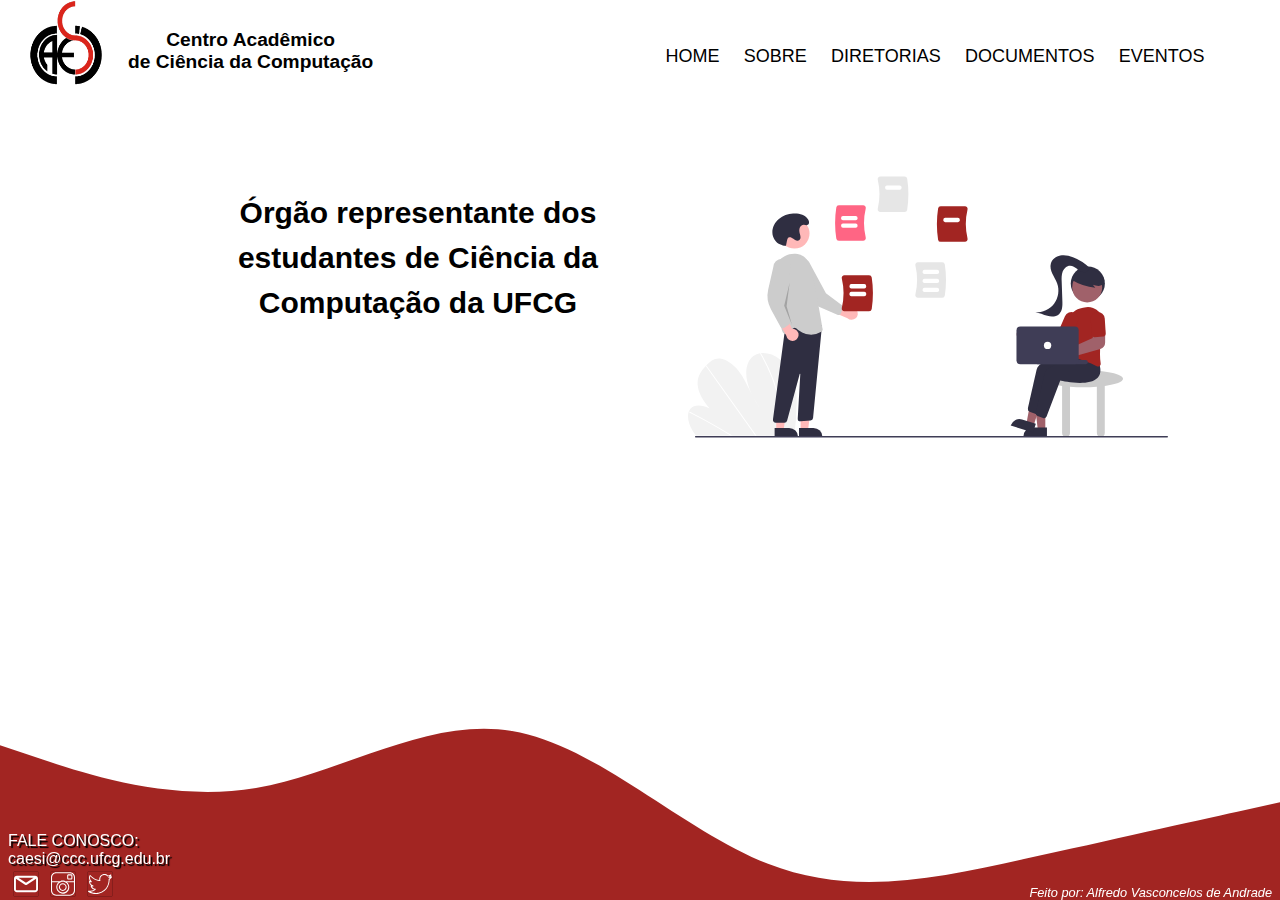
==== index.html @ f3b152d0 "madança na nav bar" ====
<!DOCTYPE html>
<html lang="pt-br">
<head>
    <meta charset="UTF-8">
    <meta name="viewport" content="width=device-width, initial-scale=1.0">
    <title>CAESI</title>
    <link rel="stylesheet" href="/css/navbar-footer.css">
    <link rel="stylesheet" href="/css/index.css">
    <link rel="shortcut icon" href="images/caesi-logo.ico">
</head>

<nav>
    <input type="checkbox" id="menul">
    <label for="menul">
        <?xml version="1.0" encoding="iso-8859-1"?><!-- Generator: Adobe Illustrator 19.0.0, SVG Export Plug-In . SVG Version: 6.00 Build 0)  --><svg version="1.1" id="Layer_1" xmlns="http://www.w3.org/2000/svg" xmlns:xlink="http://www.w3.org/1999/xlink" x="0px" y="0px" viewBox="0 0 297 297" style="enable-background:new 0 0 297 297;" xml:space="preserve"><g><g><g><path d="M280.214,39.211H16.786C7.531,39.211,0,46.742,0,55.997v24.335c0,9.256,7.531,16.787,16.786,16.787h263.428 c9.255,0,16.786-7.531,16.786-16.787V55.997C297,46.742,289.469,39.211,280.214,39.211z" fill="#A22522"/><path d="M280.214,119.546H16.786C7.531,119.546,0,127.077,0,136.332v24.336c0,9.255,7.531,16.786,16.786,16.786h263.428 c9.255,0,16.786-7.531,16.786-16.786v-24.336C297,127.077,289.469,119.546,280.214,119.546z" fill="#A22522"/><path d="M280.214,199.881H16.786C7.531,199.881,0,207.411,0,216.668v24.335c0,9.255,7.531,16.786,16.786,16.786h263.428 c9.255,0,16.786-7.531,16.786-16.786v-24.335C297,207.411,289.469,199.881,280.214,199.881z" fill="#A22522"/></g></g></g></svg>
    </label>
    
    <class class="pages">
        
        <ul>
            <li><a href="index.html">HOME</a></li>
            <li><a href="/html/about1.html">SOBRE</a></li>
            <li><a href="/html/board.html">DIRETORIAS</a></li>
            <li><a href="/html/documents.html">DOCUMENTOS</a></li>
            <li><a href="/html/events.html">EVENTOS</a></li>
        </ul>
    </class>
</nav>

<div class="Caesi">
    <img src="/images/logo-vazado.png" alt="">

    <p>Centro Acadêmico<br>de Ciência da Computação</p>
</div>

<body>
    <div class="texto-home">
        <p>Órgão representante dos estudantes de Ciência da Computação da UFCG</p>
    </div>
    
    <figure class="imagem-home">
        <svg id="a2525de1-ea14-4c9e-818b-1d269b9a5d3c" data-name="Layer 1" xmlns="http://www.w3.org/2000/svg" width="500" height="250" viewBox="0 0 787.06663 428.12769"><path d="M384.646,608.21367a400.444,400.444,0,0,1-3.77512,51.45474c-.08268.59886-.17275,1.19769-.25578,1.7965l-161.217-.9008c-.47335-.59474-.93926-1.19662-1.39067-1.8057-1.50514-2.01572-2.91582-4.08873-4.21082-6.23325-6.22436-10.3314-9.07393-22.42741-6.21838-30.773l.05114-.12968a14.64433,14.64433,0,0,1,2.85818-4.96628c6.5106-7.32867,19.67437-6.107,31.62022-.19158-10.71463-11.72839-19.24628-26.52779-19.89453-39.738-.63561-12.88512,6.10195-22.08987,13.40965-29.91231.23979-.25859.47953-.51.71927-.76137.11636-.12931.23974-.2514.35575-.38072,5.70157-5.96126,12.34862-11.83781,21.9698-11.12695,10.55192.781,22.25086,9.61942,30.45367,19.91855,8.20285,10.29191,13.65383,21.98365,19.179,33.39424,5.53227,11.4034,11.51773,23.09817,20.39527,32.84507-12.024-15.20882-21.71855-32.51307-25.2997-49.34272s-.42948-32.99345,10.28674-40.91958a25.06425,25.06425,0,0,1,10.97874-4.42987c.4623-.07683.93191-.13921,1.4089-.19432,9.92021-1.12872,21.76466,2.30225,31.84216,10.5034,11.09815,9.03006,18.79258,22.41676,22.621,35.1248C384.36161,584.153,384.76957,596.387,384.646,608.21367Z" transform="translate(-206.46668 -235.93615)" fill="#f2f2f2"/><path d="M279.16848,660.89808l-3.08277-.01723q-1.46826-.918-2.95039-1.81441c-.61167-.38609-1.23046-.7578-1.84957-1.13675q-15.33839-9.36783-30.8686-17.97134-15.51607-8.61064-31.18819-16.42786a1.292,1.292,0,0,1-.74272-1.47718.37233.37233,0,0,1,.05137-.108c.14573-.27357.47144-.38731.9468-.15359,1.28153.64258,2.57046,1.2852,3.8519,1.94224q15.71491,7.951,31.29494,16.69565,15.56928,8.7409,30.96116,18.25343c.21574.13117.4318.26958.64754.40075C277.21848,659.68858,278.19,660.29333,279.16848,660.89808Z" transform="translate(-206.46668 -235.93615)" fill="#fff"/><path d="M318.917,661.12017l-1.90628-.01065c-.43-.60168-.85249-1.20337-1.28244-1.80509q-15.15248-21.24829-30.2986-42.4966-24.80354-34.78677-49.59224-69.57343a1.22792,1.22792,0,0,1-.21449-.42c-.14133-.51347.23584-.81462.71927-.76137a1.44816,1.44816,0,0,1,1.00723.64105q13.90617,19.50841,27.80537,39.00232,24.6744,34.61277,49.34179,69.21823c1.046,1.46443,2.092,2.936,3.138,4.40046C318.06451,659.91681,318.49446,660.51853,318.917,661.12017Z" transform="translate(-206.46668 -235.93615)" fill="#fff"/><path d="M361.38558,650.05c-.09728,3.21264-.30991,6.37409-.58761,9.50626q-.08064.89854-.16164,1.797l-2.00007-.01117c.06117-.59894.12234-1.19793.1761-1.797.42263-4.525.7225-9.10116.76322-13.80157a192.53934,192.53934,0,0,0-3.79046-38.81036,241.64483,241.64483,0,0,0-11.73951-40.32059,276.90175,276.90175,0,0,0-19.20756-39.893,1.0655,1.0655,0,0,1-.17656-.7086c.08251-.57.84148-.739,1.4089-.19432a1.65516,1.65516,0,0,1,.28672.36263q1.38395,2.37972,2.71738,4.7736a276.709,276.709,0,0,1,18.38389,40.03277,240.50138,240.50138,0,0,1,10.94448,40.38115A189.95289,189.95289,0,0,1,361.38558,650.05Z" transform="translate(-206.46668 -235.93615)" fill="#fff"/><path d="M919.86492,567.54652c0-7.732-29.10157-14-65-14s-65,6.268-65,14c0,4.95544,11.96435,9.30621,30,11.79431v76.70569a6.5,6.5,0,0,0,13,0v-75.324c6.87207.53241,14.27685.824,22,.824s15.12793-.29163,22-.824v75.324a6.5,6.5,0,0,0,13,0V579.34083C907.90056,576.85273,919.86492,572.502,919.86492,567.54652Z" transform="translate(-206.46668 -235.93615)" fill="#ccc"/><circle cx="655.58561" cy="175.46783" r="28" fill="#2f2e41"/><polygon points="585.905 415.034 573.645 415.034 567.813 367.746 585.907 367.746 585.905 415.034" fill="#a0616a"/><path d="M564.88821,411.53062h23.64387a0,0,0,0,1,0,0v14.88687a0,0,0,0,1,0,0H550.00135a0,0,0,0,1,0,0v0A14.88686,14.88686,0,0,1,564.88821,411.53062Z" fill="#2f2e41"/><polygon points="566.768 408.192 555.07 404.521 563.662 357.656 580.926 363.073 566.768 408.192" fill="#a0616a"/><path d="M751.8009,635.4624h23.64387a0,0,0,0,1,0,0v14.88687a0,0,0,0,1,0,0H736.914a0,0,0,0,1,0,0v0A14.88686,14.88686,0,0,1,751.8009,635.4624Z" transform="translate(20.72246 -432.85442) rotate(17.42262)" fill="#2f2e41"/><path d="M777.2227,625.26043a4.46207,4.46207,0,0,1-1.572-.28614l-9.01929-3.38183a4.51574,4.51574,0,0,1-2.814-5.1836c2.27075-10.21,10.00976-44.9707,14.24731-63.61523,5.02588-22.11523,78.34278-26.22461,81.46119-26.38867l.25634-.01367,8.24756,10.36425c2.98023,9.57911,2.03565,17.05079-2.80762,22.208-14.13232,15.04688-56.32739,5.71-61.35888,4.52832L781.43608,622.363A4.513,4.513,0,0,1,777.2227,625.26043Z" transform="translate(-206.46668 -235.93615)" fill="#2f2e41"/><path d="M790.2227,632.26043a4.46207,4.46207,0,0,1-1.572-.28614l-9.01929-3.38183a4.51574,4.51574,0,0,1-2.814-5.1836c2.27075-10.21,10.00976-44.9707,14.24731-63.61523,5.02588-22.11523,78.34278-26.22461,81.46119-26.38867l.25634-.01367,8.24756,10.36425c2.98023,9.57911,2.03565,17.05079-2.80762,22.208-14.13232,15.0459-56.32714,5.71-61.35888,4.52832L794.43608,629.363A4.513,4.513,0,0,1,790.2227,632.26043Z" transform="translate(-206.46668 -235.93615)" fill="#2f2e41"/><path d="M764.128,488.24044a10.52657,10.52657,0,0,1,.88488,1.40152l49.32026,5.19623,7.09959-9.734,16.09071,8.79449L823.57892,517.52l-60.48739-15.42252a10.49579,10.49579,0,1,1,1.03642-13.857Z" transform="translate(-206.46668 -235.93615)" fill="#a0616a"/><path d="M878.741,547.72234a4.50062,4.50062,0,0,1-2.04956-.501c-9.8623-5.01464-29.0664-13.69921-46.87451-15.5166a4.39222,4.39222,0,0,1-3.09546-1.75,4.5186,4.5186,0,0,1-.83374-3.51074c1.60694-8.89551,5.29321-31.54687,4.81836-49.70117a24.59626,24.59626,0,0,1,18.582-24.46777h0A79.86638,79.86638,0,0,1,859.201,450.321a24.79543,24.79543,0,0,1,27.55933,28.76172c-3.17578,18.81348-6.3772,45.08985-3.59473,63.43262a4.50689,4.50689,0,0,1-1.8186,4.34863A4.42877,4.42877,0,0,1,878.741,547.72234Z" transform="translate(-206.46668 -235.93615)" fill="#a22522"/><path d="M831.61894,499.87078a4.49612,4.49612,0,0,1-1.78662-.37305l-12.8479-5.56152a4.5057,4.5057,0,0,1-2.342-5.917l9.93164-22.94239a11.49973,11.49973,0,1,1,21.10718,9.13575L835.7498,497.155a4.51063,4.51063,0,0,1-4.13086,2.71582Z" transform="translate(-206.46668 -235.93615)" fill="#a22522"/><circle cx="654.56199" cy="182.01901" r="24.56103" fill="#a0616a"/><path d="M836.02556,405.88808a88.59047,88.59047,0,0,0,38.32618,12.62844l-4.03991-4.84062a29.68836,29.68836,0,0,0,9.17074,1.82106c3.1302-.04875,6.40986-1.254,8.18641-3.83171a9.342,9.342,0,0,0,.62532-8.62974,17.69416,17.69416,0,0,0-5.56637-6.96015,33.1395,33.1395,0,0,0-30.84447-5.51247,19.80612,19.80612,0,0,0-9.21237,5.90942c-2.32839,2.87239-6.811,5.43157-5.6188,8.93167Z" transform="translate(-206.46668 -235.93615)" fill="#2f2e41"/><path d="M865.15845,386.06722a75.48483,75.48483,0,0,0-27.463-17.7592c-6.63872-2.45942-13.86459-3.97895-20.80509-2.58226s-13.50411,6.19808-15.44041,13.00778c-1.58332,5.56836.05158,11.5638,2.50871,16.80555s5.73758,10.10248,7.72463,15.53986a35.46793,35.46793,0,0,1-35.689,47.56226c6.81938.91438,13.10516,4.11905,19.77076,5.82483s14.53281,1.59011,19.48624-3.18518c5.24092-5.05244,5.34585-13.26719,5.09246-20.54249q-.565-16.22248-1.13-32.445c-.1921-5.51543-.35615-11.20764,1.63288-16.35551s6.71617-9.65569,12.23475-9.60885c4.18253.0355,7.88443,2.56925,11.23866,5.068s6.90445,5.16474,11.07059,5.53641,8.92293-2.71145,8.61118-6.8825" transform="translate(-206.46668 -235.93615)" fill="#2f2e41"/><path d="M819.73566,541.4132a11.00442,11.00442,0,1,1,4.24194-21.16357h.00024a10.56725,10.56725,0,0,1,1.31153.66455l44.74072-20.08691,1.25683-12.13428,19.28589-.51611-.12768,20.20166a10.88006,10.88006,0,0,1-7.86109,10.34277l-52.322,14.89307a10.25939,10.25939,0,0,1-.35913,1.019,11.04529,11.04529,0,0,1-10.16723,6.77978Z" transform="translate(-206.46668 -235.93615)" fill="#a0616a"/><path d="M888.93937,498.07985a4.49622,4.49622,0,0,1-1.76188.47641l-13.97358.85916a4.5057,4.5057,0,0,1-4.76751-4.21507l-1.53376-24.95271a11.49972,11.49972,0,1,1,22.956-1.41237l1.534,24.95261a4.51061,4.51061,0,0,1-2.45329,4.292Z" transform="translate(-206.46668 -235.93615)" fill="#a22522"/><path d="M779.56963,536.93615h79a3.5,3.5,0,0,1,3.5,3.5v0a3.5,3.5,0,0,1-3.5,3.5h-79a3.5,3.5,0,0,1-3.5-3.5v0A3.5,3.5,0,0,1,779.56963,536.93615Z" transform="translate(1431.6726 844.93615) rotate(180)" fill="#3f3d56"/><path d="M745.06964,537.43615v-49a6.50737,6.50737,0,0,1,6.5-6.5h89a6.50737,6.50737,0,0,1,6.5,6.5v49a6.50736,6.50736,0,0,1-6.5,6.5h-89A6.50736,6.50736,0,0,1,745.06964,537.43615Z" transform="translate(-206.46668 -235.93615)" fill="#3f3d56"/><circle cx="589.60296" cy="277" r="6" fill="#fff"/><path d="M483.24743,455.27334a10.05575,10.05575,0,0,0-15.32037-1.74408l-31.75443-16.3901,1.974,18.46448,29.8519,12.73351a10.11027,10.11027,0,0,0,15.24888-13.06381Z" transform="translate(-206.46668 -235.93615)" fill="#ffb8b8"/><path d="M455.02714,462.70552a4.505,4.505,0,0,1-3.66895.03914L421.196,449.66058A46.37347,46.37347,0,0,1,397.734,426.963l-15.85695-33.47116a14.49652,14.49652,0,1,1,22.90078-17.78059l27.8727,51.71356,25.73681,19.44154a4.5147,4.5147,0,0,1,1.58663,4.92131l-2.5261,8.15923a4.50568,4.50568,0,0,1-1.52373,2.21147A4.45458,4.45458,0,0,1,455.02714,462.70552Z" transform="translate(-206.46668 -235.93615)" fill="#ccc"/><circle cx="174.71248" cy="93.63093" r="24.56103" fill="#ffb8b8"/><polygon points="184.661 415.827 196.92 415.827 202.753 368.539 184.658 368.539 184.661 415.827" fill="#ffb8b8"/><path d="M388.50041,648.25979h38.53073a0,0,0,0,1,0,0v14.88687a0,0,0,0,1,0,0H403.38727a14.88686,14.88686,0,0,1-14.88686-14.88686v0A0,0,0,0,1,388.50041,648.25979Z" transform="translate(609.0948 1075.45169) rotate(179.99738)" fill="#2f2e41"/><polygon points="144.661 415.827 156.92 415.827 162.753 368.539 144.658 368.539 144.661 415.827" fill="#ffb8b8"/><path d="M348.50041,648.25979h38.53073a0,0,0,0,1,0,0v14.88687a0,0,0,0,1,0,0H363.38727a14.88686,14.88686,0,0,1-14.88686-14.88686v0A0,0,0,0,1,348.50041,648.25979Z" transform="translate(529.0948 1075.45352) rotate(179.99738)" fill="#2f2e41"/><path d="M346.84652,638.2278a4.49854,4.49854,0,0,1-1.075-3.55859l21.4646-160.98535,53.32861,9.05664,5.69141-3.415L411.53866,632.0696a4.51232,4.51232,0,0,1-4.09619,3.96387l-16.14771,1.3457a4.49918,4.49918,0,0,1-4.86645-4.74219l4.18066-72.74219a.50006.50006,0,0,0-.98193-.16015l-20.68311,76.70019a4.50773,4.50773,0,0,1-4.34472,3.3291h-14.367A4.49845,4.49845,0,0,1,346.84652,638.2278Z" transform="translate(-206.46668 -235.93615)" fill="#2f2e41"/><path d="M383.77889,484.95241a3.53283,3.53283,0,0,0-4.51611-.18848l-10.66187,8.293a4.49611,4.49611,0,0,1-7.0874-2.30664c-5.22973-18.31543-17.07837-64.418-14.15942-96.86621,1.65454-18.39258,17.53711-32.37109,35.405-31.19824,12.21557.81445,20.252,7.86133,23.886,20.94434,8.92261,32.12207,18.72828,91.04394,20.60328,102.53027a4.48018,4.48018,0,0,1-2.13648,4.58887A32.939,32.939,0,0,1,408.42,495.44655C401.30087,495.44655,392.76473,492.968,383.77889,484.95241Z" transform="translate(-206.46668 -235.93615)" fill="#ccc"/><path d="M387.8018,496.379a10.05578,10.05578,0,0,0-10.9788-10.8269l-14.87184-32.49319-9.84154,15.74731L367.741,497.24808a10.11027,10.11027,0,0,0,20.06081-.86908Z" transform="translate(-206.46668 -235.93615)" fill="#ffb8b8"/><path d="M361.00961,484.81179a4.505,4.505,0,0,1-2.91114-2.2334l-15.65918-28.90918a46.3735,46.3735,0,0,1-4.45434-32.33887l8.17846-36.123a14.49652,14.49652,0,1,1,28.99268.14161l-9.98145,57.89257,8.25367,31.18067a4.51469,4.51469,0,0,1-1.78858,4.85156l-7.02295,4.86133a4.50565,4.50565,0,0,1-2.56372.7998A4.455,4.455,0,0,1,361.00961,484.81179Z" transform="translate(-206.46668 -235.93615)" fill="#ccc"/><polygon points="166.697 173.828 157.697 211.828 170.697 243.828 161.697 212.828 166.697 173.828" opacity="0.2"/><path d="M367.16341,349.76393a16.53847,16.53847,0,0,1-6.388-1.15575c-.89411-.34457-1.82226-.62779-2.71471-.97258-7.8817-3.04509-13.07367-11.43907-13.25962-19.8865s4.18867-16.64645,10.68463-22.0498,14.90986-8.17746,23.33495-8.819c9.07522-.691,19.29422,1.61043,24.36535,9.16826,1.34985,2.01177,2.29389,4.45258,1.494,6.8816a4.40341,4.40341,0,0,1-1.24079,1.90593c-2.2647,2.01487-4.52249.49989-6.83116.366-3.17324-.184-6.02338,2.38457-7.04776,5.39355s-.57345,6.32161.25367,9.39068a23.45956,23.45956,0,0,1,1.18249,5.71008,5.74054,5.74054,0,0,1-2.37856,5.05472c-1.98288,1.19858-4.58693.50489-6.571-.69176s-3.69841-2.86047-5.84154-3.74105-5.02244-.68525-6.26984,1.26729a6.93473,6.93473,0,0,0-.79266,2.28861c-1.11828,5.09485-.86126,4.7948-1.97954,9.88965Z" transform="translate(-206.46668 -235.93615)" fill="#2f2e41"/><path d="M580.11488,433.1146a4.31989,4.31989,0,0,1-.8074-3.70516,102.32847,102.32847,0,0,0-.0003-47.52515,4.321,4.321,0,0,1,.8077-3.70516,4.2478,4.2478,0,0,1,3.35525-1.62564h39.87222a4.30187,4.30187,0,0,1,4.2371,3.6057,167.48733,167.48733,0,0,1,0,50.97535,4.30187,4.30187,0,0,1-4.2371,3.6057H583.47013A4.2478,4.2478,0,0,1,580.11488,433.1146Z" transform="translate(-206.46668 -235.93615)" fill="#e6e6e6"/><path d="M518.43373,292.49666a4.31845,4.31845,0,0,1-.80709-3.70455,102.33247,102.33247,0,0,0,0-47.52515,4.31848,4.31848,0,0,1,.80709-3.70456,4.24662,4.24662,0,0,1,3.35526-1.62625h39.87252a4.30258,4.30258,0,0,1,4.2371,3.60571,167.48727,167.48727,0,0,1,0,50.97534,4.30258,4.30258,0,0,1-4.2371,3.60571H521.789A4.24659,4.24659,0,0,1,518.43373,292.49666Z" transform="translate(-206.46668 -235.93615)" fill="#e6e6e6"/><path d="M616.54546,339.53454a167.48663,167.48663,0,0,1,0-50.97534,4.30156,4.30156,0,0,1,4.23679-3.60571h39.87252a4.2466,4.2466,0,0,1,3.35526,1.62625,4.31916,4.31916,0,0,1,.8074,3.70456,102.32847,102.32847,0,0,0-.0003,47.52515,4.318,4.318,0,0,1-.8071,3.70455,4.24657,4.24657,0,0,1-3.35526,1.62625H620.78225A4.30156,4.30156,0,0,1,616.54546,339.53454Z" transform="translate(-206.46668 -235.93615)" fill="#a22522"/><path d="M449.62243,337.75466a167.50643,167.50643,0,0,1,0-50.97535,4.30257,4.30257,0,0,1,4.2371-3.6057h39.87252a4.24661,4.24661,0,0,1,3.35526,1.62624,4.31916,4.31916,0,0,1,.80739,3.70456,102.32847,102.32847,0,0,0-.0003,47.52515,4.31805,4.31805,0,0,1-.80709,3.70456,4.24661,4.24661,0,0,1-3.35526,1.62624H453.85953A4.30257,4.30257,0,0,1,449.62243,337.75466Z" transform="translate(-206.46668 -235.93615)" fill="#ff6584"/><path d="M459.48435,455.42648a4.39086,4.39086,0,0,1-.82066-3.766,104.00128,104.00128,0,0,0-.00031-48.30592,4.392,4.392,0,0,1,.821-3.766,4.31762,4.31762,0,0,1,3.41038-1.65235H503.422a4.37254,4.37254,0,0,1,4.3067,3.66495,170.23814,170.23814,0,0,1,0,51.81279,4.37254,4.37254,0,0,1-4.3067,3.66494H462.89473A4.31762,4.31762,0,0,1,459.48435,455.42648Z" transform="translate(-206.46668 -235.93615)" fill="#a22522"/><path d="M219.04862,664.06385h773.294a1.19068,1.19068,0,1,0,0-2.38137h-773.294a1.19069,1.19069,0,1,0,0,2.38137Z" transform="translate(-206.46668 -235.93615)" fill="#3f3d56"/><path d="M495.60138,419.75793H474.252a3.00328,3.00328,0,0,1-3-3V415.484a3.00328,3.00328,0,0,1,3-3h21.34937a3.00328,3.00328,0,0,1,3,3v1.27392A3.00328,3.00328,0,0,1,495.60138,419.75793Z" transform="translate(-206.46668 -235.93615)" fill="#fff"/><path d="M495.60138,432.30529H474.252a3.00328,3.00328,0,0,1-3-3v-1.27392a3.00328,3.00328,0,0,1,3-3h21.34937a3.00328,3.00328,0,0,1,3,3v1.27392A3.00328,3.00328,0,0,1,495.60138,432.30529Z" transform="translate(-206.46668 -235.93615)" fill="#fff"/><path d="M481.462,307.85022H460.53839a3.00328,3.00328,0,0,1-3-3v-1.17188a3.00328,3.00328,0,0,1,3-3H481.462a3.00328,3.00328,0,0,1,3,3v1.17188A3.00328,3.00328,0,0,1,481.462,307.85022Z" transform="translate(-206.46668 -235.93615)" fill="#fff"/><path d="M615.14142,395.97961H594.21808a3.00328,3.00328,0,0,1-3-3v-1.17236a3.00328,3.00328,0,0,1,3-3h20.92334a3.00328,3.00328,0,0,1,3,3v1.17236A3.00328,3.00328,0,0,1,615.14142,395.97961Z" transform="translate(-206.46668 -235.93615)" fill="#fff"/><path d="M615.14142,410.79309H594.21808a3.00328,3.00328,0,0,1-3-3v-1.17237a3.00328,3.00328,0,0,1,3-3h20.92334a3.00329,3.00329,0,0,1,3,3v1.17237A3.00329,3.00329,0,0,1,615.14142,410.79309Z" transform="translate(-206.46668 -235.93615)" fill="#fff"/><path d="M615.14142,425.60656H594.21808a3.00328,3.00328,0,0,1-3-3V421.4342a3.00328,3.00328,0,0,1,3-3h20.92334a3.00328,3.00328,0,0,1,3,3v1.17236A3.00328,3.00328,0,0,1,615.14142,425.60656Z" transform="translate(-206.46668 -235.93615)" fill="#fff"/><path d="M481.462,320.19494H460.53839a3.00328,3.00328,0,0,1-3-3v-1.17236a3.00328,3.00328,0,0,1,3-3H481.462a3.00328,3.00328,0,0,1,3,3v1.17236A3.00328,3.00328,0,0,1,481.462,320.19494Z" transform="translate(-206.46668 -235.93615)" fill="#fff"/><path d="M553.639,257.83117H532.71564a3.00328,3.00328,0,0,1-3-3v-1.17236a3.00328,3.00328,0,0,1,3-3H553.639a3.00328,3.00328,0,0,1,3,3v1.17236A3.00328,3.00328,0,0,1,553.639,257.83117Z" transform="translate(-206.46668 -235.93615)" fill="#fff"/><path d="M649.11285,310.86486H628.18927a3.00328,3.00328,0,0,1-3-3V306.6925a3.00328,3.00328,0,0,1,3-3h20.92358a3.00328,3.00328,0,0,1,3,3v1.17236A3.00328,3.00328,0,0,1,649.11285,310.86486Z" transform="translate(-206.46668 -235.93615)" fill="#fff"/></svg>
    </figure>
</body>

<footer>
    <div class="onda">
        <svg xmlns="http://www.w3.org/2000/svg" viewBox="0 0 1440 270"><path fill="#A22522" fill-opacity="1" d="M0,96L48,112C96,128,192,160,288,144C384,128,480,64,576,80C672,96,768,192,864,229.3C960,267,1056,245,1152,224C1248,203,1344,181,1392,170.7L1440,160L1440,320L1392,320C1344,320,1248,320,1152,320C1056,320,960,320,864,320C768,320,672,320,576,320C480,320,384,320,288,320C192,320,96,320,48,320L0,320Z"></path></svg>
        <p3>FALE CONOSCO: <br>caesi@ccc.ufcg.edu.br</p3>
    </div>
    
    <div class="icones-footer">        
        <a href="mailto:caesi@ccc.ufcg.edu.br" aria-label="Email do Caesi><?xml version="1.0" encoding="iso-8859-1"?><!-- Generator: Adobe Illustrator 19.0.0, SVG Export Plug-In . SVG Version: 6.00 Build 0)  --><svg width="20px" height="20px" version="1.1" id="Capa_1" xmlns="http://www.w3.org/2000/svg" xmlns:xlink="http://www.w3.org/1999/xlink" x="0px" y="0px" viewBox="0 0 75.294 75.294" style="enable-background:new 0 0 75.294 75.294;" xml:space="preserve"><g><path fill="#ffffff" d="M66.097,12.089h-56.9C4.126,12.089,0,16.215,0,21.286v32.722c0,5.071,4.126,9.197,9.197,9.197h56.9 c5.071,0,9.197-4.126,9.197-9.197V21.287C75.295,16.215,71.169,12.089,66.097,12.089z M61.603,18.089L37.647,33.523L13.691,18.089 H61.603z M66.097,57.206h-56.9C7.434,57.206,6,55.771,6,54.009V21.457l29.796,19.16c0.04,0.025,0.083,0.042,0.124,0.065 c0.043,0.024,0.087,0.047,0.131,0.069c0.231,0.119,0.469,0.215,0.712,0.278c0.025,0.007,0.05,0.01,0.075,0.016 c0.267,0.063,0.537,0.102,0.807,0.102c0.001,0,0.002,0,0.002,0c0.002,0,0.003,0,0.004,0c0.27,0,0.54-0.038,0.807-0.102 c0.025-0.006,0.05-0.009,0.075-0.016c0.243-0.063,0.48-0.159,0.712-0.278c0.044-0.022,0.088-0.045,0.131-0.069 c0.041-0.023,0.084-0.04,0.124-0.065l29.796-19.16v32.551C69.295,55.771,67.86,57.206,66.097,57.206z"/></g></svg></a> 
        <a href="https://www.instagram.com/caesiufcg/" target="_blank" aria-label"Instagram-do-Caesi"><?xml version="1.0" encoding="iso-8859-1"?><!-- Generator: Adobe Illustrator 19.0.0, SVG Export Plug-In . SVG Version: 6.00 Build 0)  --><svg width="20px" height="20px" version="1.1" id="Layer_1" xmlns="http://www.w3.org/2000/svg" xmlns:xlink="http://www.w3.org/1999/xlink" x="0px" y="0px" viewBox="0 0 512 512" style="enable-background:new 0 0 512 512;" xml:space="preserve"> <g><g><path fill="#ffffff" d="M427.413,50.087h-53.435c-15.981,0-28.935,12.954-28.935,28.935v53.435c0,15.979,12.954,28.935,28.935,28.935h53.435 c15.981,0,28.935-12.955,28.935-28.935V79.022C456.348,63.041,443.394,50.087,427.413,50.087z M434.087,132.224 c0,3.679-2.06,6.906-5.745,6.906h-53.435c-3.685,0-7.603-3.227-7.603-6.906V78.789c0-3.679,3.918-6.441,7.603-6.441h53.435 c3.685,0,5.745,2.762,5.745,6.441V132.224z"/></g></g><g><g><path fill="#ffffff" d="M403.462,5.565H109.907C49.821,5.565,0,54.365,0,114.637v282.261c0,60.272,49.821,109.537,109.907,109.537h293.554 C463.549,506.435,512,457.17,512,396.898V114.637C512,54.365,463.549,5.565,403.462,5.565z M489.739,396.898 c0,47.994-38.462,87.276-86.277,87.276H109.907c-47.815,0-87.647-39.281-87.647-87.276V217.043H161.09c-29.87,25.044-48.856,63.336-48.856,105.622c0,76.717,62.413,139.072,139.13,139.072s139.13-62.325,139.13-139.042 c0-42.288-18.989-80.609-48.859-105.652h148.103V396.898z M251.364,205.681c64.445,0,116.87,52.429,116.87,116.87 s-52.424,116.87-116.87,116.87c-64.446,0-116.87-52.429-116.87-116.87S186.918,205.681,251.364,205.681z M489.739,194.783H305.864 c-16.747-8.348-35.168-11.13-54.5-11.13c-19.334,0-37.756,2.783-54.503,11.13H22.261v-80.145 c0-47.995,39.832-86.811,87.647-86.811h293.554c47.815 0,86.277,38.817,86.277,86.811V194.783z"/></g></g><g><g><path fill="#ffffff" d="M251.364,239.072c-46.033,0-83.478,37.446-83.478,83.478c0,46.033,37.446,83.478,83.478,83.478 c46.033,0,83.478-37.446,83.478-83.478C334.842,276.518,297.397,239.072,251.364,239.072z M251.364,383.768 c-33.75,0-61.217-27.462-61.217-61.217s27.467-61.217,61.217-61.217c33.75,0,61.217,27.462,61.217,61.217 C312.582,356.306,285.114,383.768,251.364,383.768z"/></g></g></svg></a>
        <a href="https://twitter.com/caesiufcg/" target="_blank" aria-label="Twitter do Caesi"><?xml version="1.0" encoding="iso-8859-1"?><!-- Generator: Adobe Illustrator 19.0.0, SVG Export Plug-In . SVG Version: 6.00 Build 0)  --><svg width="20px" height="20px" version="1.1" id="Layer_1" xmlns="http://www.w3.org/2000/svg" xmlns:xlink="http://www.w3.org/1999/xlink" x="0px" y="0px"viewBox="0 0 512 512" style="enable-background:new 0 0 512 512;" xml:space="preserve"><g><g><path fill="#ffffff" d="M507.413,93.394c-3.709-2.51-8.607-2.383-12.174,0.327c-3.612,2.735-9.474,5.087-16.138,7.016 c18.245-21.301,18.623-35.541,18.408-38.893c-0.245-3.801-2.541-7.168-5.985-8.791c-3.459-1.612-7.51-1.23-10.587,1.005 c-21.893,15.908-43.689,19.373-56.791,19.76c-20.337-19.342-46.704-29.944-74.74-29.944c-60.271,0-109.307,49.684-109.307,110.751 c0,4.944,0.327,9.878,0.969,14.771C138.176,167.645,54.665,69.155,53.803,68.119c-2.184-2.617-5.5-4.041-8.929-3.714 c-3.398,0.296-6.444,2.235-8.148,5.189c-29.005,50.322-11.286,94.725,6.505,121.327c-1.837-1.092-3.342-2.097-4.372-2.857 c-3.143-2.337-7.337-2.725-10.852-0.995c-3.521,1.735-5.771,5.286-5.837,9.209c-0.786,48.255,21.764,76.49,43.674,92.49 c-2.372,0.327-4.597,1.459-6.266,3.276c-2.51,2.724-3.393,6.576-2.311,10.122c15.194,49.735,52.041,67.352,76.373,73.587 c-49.22,37.138-120.557,25.016-121.348,24.867c-4.73-0.831-9.464,1.663-11.408,6.082c-1.939,4.413-0.612,9.587,3.225,12.51 c52.464,40.041,115.21,48.913,160.53,48.913c34.272,0,58.573-5.077,60.91-5.582c228.617-54.179,235.864-263.063,235.394-298.66 c42.888-39.929,49.633-55.255,50.684-59.067C512.811,100.502,511.117,95.91,507.413,93.394z M443.283,151.752 c-2.33,2.143-3.56,5.235-3.346,8.398c0.036,0.561,3.536,57.179-21.694,120.266c-33.709,84.291-100.164,138.725-197.307,161.746 c-1.041,0.219-90.905,18.831-169.792-18.689c33.725-1.414,80.429-10.913,113.292-47.806c2.745-3.077,3.398-7.833,1.709-11.593 c-1.689-3.75-5.439-6.51-9.551-6.51c-0.02,0-0.041,0-0.071,0c-2.76,0-50.337-0.357-73.133-46.306 c9.219,0.398,20.24-0.145,29.122-4.237c4.092-1.888,6.51-6.1,6.005-10.574c-0.505-4.475-3.821-8.079-8.23-9.008 c-2.556-0.541-57.649-12.836-66.143-72.693c8.464,3.526,19.015,6.257,29.51,4.685c4.031-0.602,7.332-3.5,8.474-7.413 c1.138-3.908-0.107-8.13-3.184-10.809c-2.383-2.07-54.327-48.273-30.541-107.973c28.158,29.332,108.46,102.368,205.833,96.786 c3.107-0.179,5.975-1.74,7.82-4.25c1.843-2.51,2.471-5.709,1.71-8.728c-1.837-7.316-2.77-14.857-2.77-22.418 c0-49.546,39.658-89.853,88.409-89.853c23.842,0,46.203,9.515,62.97,26.796c1.923,1.985,4.556,3.122,7.322,3.174 c9.658,0.092,25.561-0.949,43.531-7.633c-5.359,6.275-12.852,13.622-23.332,21.852c-3.622,2.847-4.954,7.735-3.276,12.026 c1.684,4.301,6.056,7.02,10.566,6.607c2.112-0.168,12.352-1.071,24.352-3.505C464.662,131.4,455.494,140.523,443.283,151.752z"/></g></g></svg></a>
    </div>

    <div class="Alfredo"><div><a href="https://github.com/AlfredoAndrade14">Feito por: Alfredo Vasconcelos de Andrade</a></div></div>
</footer>

</html>
---- css/navbar-footer.css ----
*{
    
    @import url('https://fonts.googleapis.com/css2?family=Quicksand:wght@400;700&display=swap');
    font-family: 'Quicksand', sans-serif;
}
/*
body{
    background-color: black;
}
*/
/*Nav*/
#menul,label{
    position: absolute;
    top: 1.5rem;
    left: 0.6rem;
}

label svg{
    width: 2rem;
    height: 2rem;
}

input[type="checkbox"]
{
    display: none;
}

input[type="checkbox"]:checked ~ .pages
{
    transform: translateX(27rem);
    width: 1%;
    height: 0%;
    transition: 0.45s;
}

.pages{
    display: block;
}

.pages ul{
    display: block;
    position: absolute;
    z-index: 1;
    top: 2.5rem;
    left: -30rem;
    font-size: 0.7rem;
    background-color: #a22422f5; 
    list-style: none;
}

.pages li{
    margin: 0.5rem;
    padding: 0.5rem 0.5rem;
    transition: 500ms;
}

.pages li:hover {
    border-left:0.2rem solid rgb(27, 27, 27);
}

a{
    text-decoration: none;
    color: black;
}

.Caesi img{
    display: flex;
    height: 4rem; 
    width: 6rem;
    position: absolute;
    left: 16rem;
    top: 0.2rem;
}

.Caesi p{
    font-weight: bold;
    text-align: center;
    font-size: 0.7rem;
    display: block;
    position: absolute;
    top: 1.2rem;
    left: 5rem;
    transition: 500ms;
}

/*footer*/
 p3{
    display: flex;
    position: fixed; 
    bottom: 2rem;
    color: rgb(255, 255, 255);
    text-shadow: 2px 2px 1px black;
    font-size: 0.7rem;
}

.onda svg {
    display: flex;
    position: fixed; 
    bottom: 0;
    left: 0;
    right: 0;
}

.icones-footer{
    display: flex;
    position: fixed;
    left: 0.5rem;
    bottom: 0;
}

.icones-footer a{
    padding: 0.2rem 0.4rem 0rem ;
}

.icones-footer a svg{
    width: 1.3rem;
    height: 1.3rem;
}


.icones-footer svg{
    box-shadow: 0px 0px 1px black;
}

.Alfredo a, .Alfredo p {
    font-size: 0.6rem;
    position: fixed;
    bottom: 0;
    right: 0;
    color: white;
    font-style: italic;
}

/*Responsividade*/
@media (min-width: 760px){
    /*Nav*/
    .Caesi img{
        display: flex;
        height: 120px; 
        width: 200px;
        position: absolute;
        left: -2rem;
        top: -1rem;
    }
    
    .Caesi p{
        font-weight: bold;
        text-align: center;
        font-size: 1.2rem;
        display: flex;
        position: absolute;
        top: 0.6rem;
        left: 8rem;
        transition: 500ms;
    }

    #menul,label{
        position: absolute;
        top: 1.2rem;
        left: 1.5rem;
        visibility: hidden;
    }

    label svg{
        width: 2rem;
        height: 2rem;
    }

    input[type="checkbox"]
    {
        display: none;
    }

    input[type="checkbox"]:checked ~ .pages
    {
        transform: translateX(27rem);
        width: 10px;
    }

        /*Nav*/
    .pages ul{
        display: block;
        position: absolute;
        top: 1.75rem;
        left: 38.5rem;
        font-size: 18px;
        background-color: initial;
    }

    .pages ul{
        list-style: none;
    }

    .pages li{
        display: inline;
        margin: 0.1rem;
        padding: 0.5rem 0.5rem;
        transition: 500ms;
    }

    .pages li:hover {
        border-left: initial;
        border-bottom: 5px solid #A22522;
    }

    a{
        text-decoration: none;
        color: black;
    } 

    /*footer*/
    p3{
        display: flex;
        position: fixed; 
        z-index: 0.01;
        bottom: 2rem;
        font-size: initial; 
        color: rgb(255, 255, 255);
        text-shadow: 2px 2px 1px black;
    }

    .onda svg {
        display: flex;
        position: fixed; 
        z-index: -200;
        bottom: 0;
        left: 0;
        right: 0;
    }

    .icones-footer{
        display: flex;
        position: fixed;
        left: 0.5rem;
        bottom: 0;
    }

    .icones-footer a{
        padding: 0.2rem 0.4rem 0rem ;
    }

    .icones-footer svg{
        box-shadow: 0px 0px 1px black;
    }

    .icones-footer a svg{
        width: 1.5rem;
        height: 1.5rem;
    }

    .Alfredo a{
        font-size: 0.8rem;
        position: fixed;
        bottom: 0;
        right: 0.5rem;
        color: white;
        font-style: italic;
    }
}
---- css/index.css ----
.imagem-home{
    position: absolute;
    z-index: -200;
    left: -1.3rem;
    top: 14rem;
}

.imagem-home svg{
    width: 20rem;
    height: 15rem;
    opacity: 1;
}

.texto-home{
    position: relative;
    z-index: -10; 
    left: 3rem; 
    top: 10rem;
    width: 15rem;
    font-style: normal;
    font-weight: bold;
    font-size: 0.7rem;
    line-height: 1.5;
    text-align: center;
}

/*Responsividade*/
@media (min-width: 760px){
    .imagem-home{
        position: relative;
        z-index: 0.01;
        left: 40rem;
        top: -3rem;
        width: 1%;
        height: 1%;
    }

    .imagem-home svg{
        height: 20rem;
        width: 30rem;
        opacity: initial;
    }

    .texto-home{
        position: relative; 
        left: 10rem; 
        top: 10rem;
        width: 500px;
        font-style: normal;
        font-weight: bold;
        font-size: 30px;
        line-height: 1.5;
        text-align: center;
    }
}
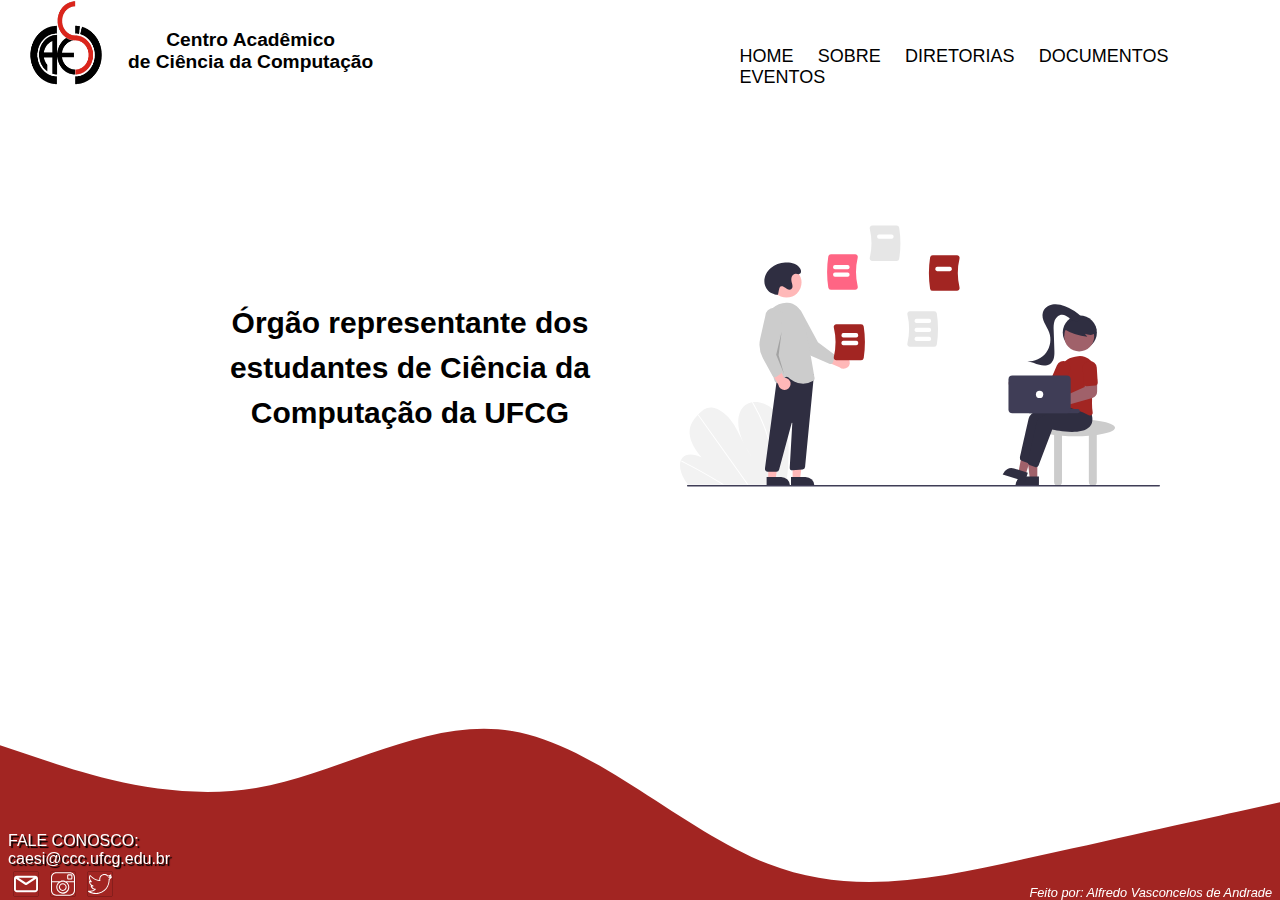
==== commit 96d95f6d: "melhorias na identificação" ====
--- a/index.html
+++ b/index.html
@@ -4,36 +4,41 @@
     <meta charset="UTF-8">
     <meta name="viewport" content="width=device-width, initial-scale=1.0">
     <title>CAESI</title>
+    
+    <!-- favicon (icone na barra de navegacao) -->
+    <link rel="shortcut icon" href="images/caesi-logo.ico">
+    
+    <!--arquivos css-->
     <link rel="stylesheet" href="/css/navbar-footer.css">
     <link rel="stylesheet" href="/css/index.css">
-    <link rel="shortcut icon" href="images/caesi-logo.ico">
 </head>
+<body>
+    <header>
+        <nav>
+            <input type="checkbox" id="menul">
+            <label for="menul">
+                <?xml version="1.0" encoding="iso-8859-1"?><!-- Generator: Adobe Illustrator 19.0.0, SVG Export Plug-In . SVG Version: 6.00 Build 0)  --><svg version="1.1" id="Layer_1" xmlns="http://www.w3.org/2000/svg" xmlns:xlink="http://www.w3.org/1999/xlink" x="0px" y="0px" viewBox="0 0 297 297" style="enable-background:new 0 0 297 297;" xml:space="preserve"><g><g><g><path d="M280.214,39.211H16.786C7.531,39.211,0,46.742,0,55.997v24.335c0,9.256,7.531,16.787,16.786,16.787h263.428 c9.255,0,16.786-7.531,16.786-16.787V55.997C297,46.742,289.469,39.211,280.214,39.211z" fill="#A22522"/><path d="M280.214,119.546H16.786C7.531,119.546,0,127.077,0,136.332v24.336c0,9.255,7.531,16.786,16.786,16.786h263.428 c9.255,0,16.786-7.531,16.786-16.786v-24.336C297,127.077,289.469,119.546,280.214,119.546z" fill="#A22522"/><path d="M280.214,199.881H16.786C7.531,199.881,0,207.411,0,216.668v24.335c0,9.255,7.531,16.786,16.786,16.786h263.428 c9.255,0,16.786-7.531,16.786-16.786v-24.335C297,207.411,289.469,199.881,280.214,199.881z" fill="#A22522"/></g></g></g></svg>
+            </label>
+            
+            <class class="pages">
+                
+                <ul>
+                    <li><a href="index.html">HOME</a></li>
+                    <li><a href="/html/about1.html">SOBRE</a></li>
+                    <li><a href="/html/board.html">DIRETORIAS</a></li>
+                    <li><a href="/html/documents.html">DOCUMENTOS</a></li>
+                    <li><a href="/html/events.html">EVENTOS</a></li>
+                </ul>
+            </class>
+        </nav>
+    </header>
 
-<nav>
-    <input type="checkbox" id="menul">
-    <label for="menul">
-        <?xml version="1.0" encoding="iso-8859-1"?><!-- Generator: Adobe Illustrator 19.0.0, SVG Export Plug-In . SVG Version: 6.00 Build 0)  --><svg version="1.1" id="Layer_1" xmlns="http://www.w3.org/2000/svg" xmlns:xlink="http://www.w3.org/1999/xlink" x="0px" y="0px" viewBox="0 0 297 297" style="enable-background:new 0 0 297 297;" xml:space="preserve"><g><g><g><path d="M280.214,39.211H16.786C7.531,39.211,0,46.742,0,55.997v24.335c0,9.256,7.531,16.787,16.786,16.787h263.428 c9.255,0,16.786-7.531,16.786-16.787V55.997C297,46.742,289.469,39.211,280.214,39.211z" fill="#A22522"/><path d="M280.214,119.546H16.786C7.531,119.546,0,127.077,0,136.332v24.336c0,9.255,7.531,16.786,16.786,16.786h263.428 c9.255,0,16.786-7.531,16.786-16.786v-24.336C297,127.077,289.469,119.546,280.214,119.546z" fill="#A22522"/><path d="M280.214,199.881H16.786C7.531,199.881,0,207.411,0,216.668v24.335c0,9.255,7.531,16.786,16.786,16.786h263.428 c9.255,0,16.786-7.531,16.786-16.786v-24.335C297,207.411,289.469,199.881,280.214,199.881z" fill="#A22522"/></g></g></g></svg>
-    </label>
-    
-    <class class="pages">
-        
-        <ul>
-            <li><a href="index.html">HOME</a></li>
-            <li><a href="/html/about1.html">SOBRE</a></li>
-            <li><a href="/html/board.html">DIRETORIAS</a></li>
-            <li><a href="/html/documents.html">DOCUMENTOS</a></li>
-            <li><a href="/html/events.html">EVENTOS</a></li>
-        </ul>
-    </class>
-</nav>
+    <div class="Caesi">
+        <img src="/images/logo-vazado.png" alt="">
 
-<div class="Caesi">
-    <img src="/images/logo-vazado.png" alt="">
+        <p>Centro Acadêmico<br>de Ciência da Computação</p>
+    </div>
 
-    <p>Centro Acadêmico<br>de Ciência da Computação</p>
-</div>
-
-<body>
     <div class="texto-home">
         <p>Órgão representante dos estudantes de Ciência da Computação da UFCG</p>
     </div>
@@ -41,21 +46,20 @@
     <figure class="imagem-home">
         <svg id="a2525de1-ea14-4c9e-818b-1d269b9a5d3c" data-name="Layer 1" xmlns="http://www.w3.org/2000/svg" width="500" height="250" viewBox="0 0 787.06663 428.12769"><path d="M384.646,608.21367a400.444,400.444,0,0,1-3.77512,51.45474c-.08268.59886-.17275,1.19769-.25578,1.7965l-161.217-.9008c-.47335-.59474-.93926-1.19662-1.39067-1.8057-1.50514-2.01572-2.91582-4.08873-4.21082-6.23325-6.22436-10.3314-9.07393-22.42741-6.21838-30.773l.05114-.12968a14.64433,14.64433,0,0,1,2.85818-4.96628c6.5106-7.32867,19.67437-6.107,31.62022-.19158-10.71463-11.72839-19.24628-26.52779-19.89453-39.738-.63561-12.88512,6.10195-22.08987,13.40965-29.91231.23979-.25859.47953-.51.71927-.76137.11636-.12931.23974-.2514.35575-.38072,5.70157-5.96126,12.34862-11.83781,21.9698-11.12695,10.55192.781,22.25086,9.61942,30.45367,19.91855,8.20285,10.29191,13.65383,21.98365,19.179,33.39424,5.53227,11.4034,11.51773,23.09817,20.39527,32.84507-12.024-15.20882-21.71855-32.51307-25.2997-49.34272s-.42948-32.99345,10.28674-40.91958a25.06425,25.06425,0,0,1,10.97874-4.42987c.4623-.07683.93191-.13921,1.4089-.19432,9.92021-1.12872,21.76466,2.30225,31.84216,10.5034,11.09815,9.03006,18.79258,22.41676,22.621,35.1248C384.36161,584.153,384.76957,596.387,384.646,608.21367Z" transform="translate(-206.46668 -235.93615)" fill="#f2f2f2"/><path d="M279.16848,660.89808l-3.08277-.01723q-1.46826-.918-2.95039-1.81441c-.61167-.38609-1.23046-.7578-1.84957-1.13675q-15.33839-9.36783-30.8686-17.97134-15.51607-8.61064-31.18819-16.42786a1.292,1.292,0,0,1-.74272-1.47718.37233.37233,0,0,1,.05137-.108c.14573-.27357.47144-.38731.9468-.15359,1.28153.64258,2.57046,1.2852,3.8519,1.94224q15.71491,7.951,31.29494,16.69565,15.56928,8.7409,30.96116,18.25343c.21574.13117.4318.26958.64754.40075C277.21848,659.68858,278.19,660.29333,279.16848,660.89808Z" transform="translate(-206.46668 -235.93615)" fill="#fff"/><path d="M318.917,661.12017l-1.90628-.01065c-.43-.60168-.85249-1.20337-1.28244-1.80509q-15.15248-21.24829-30.2986-42.4966-24.80354-34.78677-49.59224-69.57343a1.22792,1.22792,0,0,1-.21449-.42c-.14133-.51347.23584-.81462.71927-.76137a1.44816,1.44816,0,0,1,1.00723.64105q13.90617,19.50841,27.80537,39.00232,24.6744,34.61277,49.34179,69.21823c1.046,1.46443,2.092,2.936,3.138,4.40046C318.06451,659.91681,318.49446,660.51853,318.917,661.12017Z" transform="translate(-206.46668 -235.93615)" fill="#fff"/><path d="M361.38558,650.05c-.09728,3.21264-.30991,6.37409-.58761,9.50626q-.08064.89854-.16164,1.797l-2.00007-.01117c.06117-.59894.12234-1.19793.1761-1.797.42263-4.525.7225-9.10116.76322-13.80157a192.53934,192.53934,0,0,0-3.79046-38.81036,241.64483,241.64483,0,0,0-11.73951-40.32059,276.90175,276.90175,0,0,0-19.20756-39.893,1.0655,1.0655,0,0,1-.17656-.7086c.08251-.57.84148-.739,1.4089-.19432a1.65516,1.65516,0,0,1,.28672.36263q1.38395,2.37972,2.71738,4.7736a276.709,276.709,0,0,1,18.38389,40.03277,240.50138,240.50138,0,0,1,10.94448,40.38115A189.95289,189.95289,0,0,1,361.38558,650.05Z" transform="translate(-206.46668 -235.93615)" fill="#fff"/><path d="M919.86492,567.54652c0-7.732-29.10157-14-65-14s-65,6.268-65,14c0,4.95544,11.96435,9.30621,30,11.79431v76.70569a6.5,6.5,0,0,0,13,0v-75.324c6.87207.53241,14.27685.824,22,.824s15.12793-.29163,22-.824v75.324a6.5,6.5,0,0,0,13,0V579.34083C907.90056,576.85273,919.86492,572.502,919.86492,567.54652Z" transform="translate(-206.46668 -235.93615)" fill="#ccc"/><circle cx="655.58561" cy="175.46783" r="28" fill="#2f2e41"/><polygon points="585.905 415.034 573.645 415.034 567.813 367.746 585.907 367.746 585.905 415.034" fill="#a0616a"/><path d="M564.88821,411.53062h23.64387a0,0,0,0,1,0,0v14.88687a0,0,0,0,1,0,0H550.00135a0,0,0,0,1,0,0v0A14.88686,14.88686,0,0,1,564.88821,411.53062Z" fill="#2f2e41"/><polygon points="566.768 408.192 555.07 404.521 563.662 357.656 580.926 363.073 566.768 408.192" fill="#a0616a"/><path d="M751.8009,635.4624h23.64387a0,0,0,0,1,0,0v14.88687a0,0,0,0,1,0,0H736.914a0,0,0,0,1,0,0v0A14.88686,14.88686,0,0,1,751.8009,635.4624Z" transform="translate(20.72246 -432.85442) rotate(17.42262)" fill="#2f2e41"/><path d="M777.2227,625.26043a4.46207,4.46207,0,0,1-1.572-.28614l-9.01929-3.38183a4.51574,4.51574,0,0,1-2.814-5.1836c2.27075-10.21,10.00976-44.9707,14.24731-63.61523,5.02588-22.11523,78.34278-26.22461,81.46119-26.38867l.25634-.01367,8.24756,10.36425c2.98023,9.57911,2.03565,17.05079-2.80762,22.208-14.13232,15.04688-56.32739,5.71-61.35888,4.52832L781.43608,622.363A4.513,4.513,0,0,1,777.2227,625.26043Z" transform="translate(-206.46668 -235.93615)" fill="#2f2e41"/><path d="M790.2227,632.26043a4.46207,4.46207,0,0,1-1.572-.28614l-9.01929-3.38183a4.51574,4.51574,0,0,1-2.814-5.1836c2.27075-10.21,10.00976-44.9707,14.24731-63.61523,5.02588-22.11523,78.34278-26.22461,81.46119-26.38867l.25634-.01367,8.24756,10.36425c2.98023,9.57911,2.03565,17.05079-2.80762,22.208-14.13232,15.0459-56.32714,5.71-61.35888,4.52832L794.43608,629.363A4.513,4.513,0,0,1,790.2227,632.26043Z" transform="translate(-206.46668 -235.93615)" fill="#2f2e41"/><path d="M764.128,488.24044a10.52657,10.52657,0,0,1,.88488,1.40152l49.32026,5.19623,7.09959-9.734,16.09071,8.79449L823.57892,517.52l-60.48739-15.42252a10.49579,10.49579,0,1,1,1.03642-13.857Z" transform="translate(-206.46668 -235.93615)" fill="#a0616a"/><path d="M878.741,547.72234a4.50062,4.50062,0,0,1-2.04956-.501c-9.8623-5.01464-29.0664-13.69921-46.87451-15.5166a4.39222,4.39222,0,0,1-3.09546-1.75,4.5186,4.5186,0,0,1-.83374-3.51074c1.60694-8.89551,5.29321-31.54687,4.81836-49.70117a24.59626,24.59626,0,0,1,18.582-24.46777h0A79.86638,79.86638,0,0,1,859.201,450.321a24.79543,24.79543,0,0,1,27.55933,28.76172c-3.17578,18.81348-6.3772,45.08985-3.59473,63.43262a4.50689,4.50689,0,0,1-1.8186,4.34863A4.42877,4.42877,0,0,1,878.741,547.72234Z" transform="translate(-206.46668 -235.93615)" fill="#a22522"/><path d="M831.61894,499.87078a4.49612,4.49612,0,0,1-1.78662-.37305l-12.8479-5.56152a4.5057,4.5057,0,0,1-2.342-5.917l9.93164-22.94239a11.49973,11.49973,0,1,1,21.10718,9.13575L835.7498,497.155a4.51063,4.51063,0,0,1-4.13086,2.71582Z" transform="translate(-206.46668 -235.93615)" fill="#a22522"/><circle cx="654.56199" cy="182.01901" r="24.56103" fill="#a0616a"/><path d="M836.02556,405.88808a88.59047,88.59047,0,0,0,38.32618,12.62844l-4.03991-4.84062a29.68836,29.68836,0,0,0,9.17074,1.82106c3.1302-.04875,6.40986-1.254,8.18641-3.83171a9.342,9.342,0,0,0,.62532-8.62974,17.69416,17.69416,0,0,0-5.56637-6.96015,33.1395,33.1395,0,0,0-30.84447-5.51247,19.80612,19.80612,0,0,0-9.21237,5.90942c-2.32839,2.87239-6.811,5.43157-5.6188,8.93167Z" transform="translate(-206.46668 -235.93615)" fill="#2f2e41"/><path d="M865.15845,386.06722a75.48483,75.48483,0,0,0-27.463-17.7592c-6.63872-2.45942-13.86459-3.97895-20.80509-2.58226s-13.50411,6.19808-15.44041,13.00778c-1.58332,5.56836.05158,11.5638,2.50871,16.80555s5.73758,10.10248,7.72463,15.53986a35.46793,35.46793,0,0,1-35.689,47.56226c6.81938.91438,13.10516,4.11905,19.77076,5.82483s14.53281,1.59011,19.48624-3.18518c5.24092-5.05244,5.34585-13.26719,5.09246-20.54249q-.565-16.22248-1.13-32.445c-.1921-5.51543-.35615-11.20764,1.63288-16.35551s6.71617-9.65569,12.23475-9.60885c4.18253.0355,7.88443,2.56925,11.23866,5.068s6.90445,5.16474,11.07059,5.53641,8.92293-2.71145,8.61118-6.8825" transform="translate(-206.46668 -235.93615)" fill="#2f2e41"/><path d="M819.73566,541.4132a11.00442,11.00442,0,1,1,4.24194-21.16357h.00024a10.56725,10.56725,0,0,1,1.31153.66455l44.74072-20.08691,1.25683-12.13428,19.28589-.51611-.12768,20.20166a10.88006,10.88006,0,0,1-7.86109,10.34277l-52.322,14.89307a10.25939,10.25939,0,0,1-.35913,1.019,11.04529,11.04529,0,0,1-10.16723,6.77978Z" transform="translate(-206.46668 -235.93615)" fill="#a0616a"/><path d="M888.93937,498.07985a4.49622,4.49622,0,0,1-1.76188.47641l-13.97358.85916a4.5057,4.5057,0,0,1-4.76751-4.21507l-1.53376-24.95271a11.49972,11.49972,0,1,1,22.956-1.41237l1.534,24.95261a4.51061,4.51061,0,0,1-2.45329,4.292Z" transform="translate(-206.46668 -235.93615)" fill="#a22522"/><path d="M779.56963,536.93615h79a3.5,3.5,0,0,1,3.5,3.5v0a3.5,3.5,0,0,1-3.5,3.5h-79a3.5,3.5,0,0,1-3.5-3.5v0A3.5,3.5,0,0,1,779.56963,536.93615Z" transform="translate(1431.6726 844.93615) rotate(180)" fill="#3f3d56"/><path d="M745.06964,537.43615v-49a6.50737,6.50737,0,0,1,6.5-6.5h89a6.50737,6.50737,0,0,1,6.5,6.5v49a6.50736,6.50736,0,0,1-6.5,6.5h-89A6.50736,6.50736,0,0,1,745.06964,537.43615Z" transform="translate(-206.46668 -235.93615)" fill="#3f3d56"/><circle cx="589.60296" cy="277" r="6" fill="#fff"/><path d="M483.24743,455.27334a10.05575,10.05575,0,0,0-15.32037-1.74408l-31.75443-16.3901,1.974,18.46448,29.8519,12.73351a10.11027,10.11027,0,0,0,15.24888-13.06381Z" transform="translate(-206.46668 -235.93615)" fill="#ffb8b8"/><path d="M455.02714,462.70552a4.505,4.505,0,0,1-3.66895.03914L421.196,449.66058A46.37347,46.37347,0,0,1,397.734,426.963l-15.85695-33.47116a14.49652,14.49652,0,1,1,22.90078-17.78059l27.8727,51.71356,25.73681,19.44154a4.5147,4.5147,0,0,1,1.58663,4.92131l-2.5261,8.15923a4.50568,4.50568,0,0,1-1.52373,2.21147A4.45458,4.45458,0,0,1,455.02714,462.70552Z" transform="translate(-206.46668 -235.93615)" fill="#ccc"/><circle cx="174.71248" cy="93.63093" r="24.56103" fill="#ffb8b8"/><polygon points="184.661 415.827 196.92 415.827 202.753 368.539 184.658 368.539 184.661 415.827" fill="#ffb8b8"/><path d="M388.50041,648.25979h38.53073a0,0,0,0,1,0,0v14.88687a0,0,0,0,1,0,0H403.38727a14.88686,14.88686,0,0,1-14.88686-14.88686v0A0,0,0,0,1,388.50041,648.25979Z" transform="translate(609.0948 1075.45169) rotate(179.99738)" fill="#2f2e41"/><polygon points="144.661 415.827 156.92 415.827 162.753 368.539 144.658 368.539 144.661 415.827" fill="#ffb8b8"/><path d="M348.50041,648.25979h38.53073a0,0,0,0,1,0,0v14.88687a0,0,0,0,1,0,0H363.38727a14.88686,14.88686,0,0,1-14.88686-14.88686v0A0,0,0,0,1,348.50041,648.25979Z" transform="translate(529.0948 1075.45352) rotate(179.99738)" fill="#2f2e41"/><path d="M346.84652,638.2278a4.49854,4.49854,0,0,1-1.075-3.55859l21.4646-160.98535,53.32861,9.05664,5.69141-3.415L411.53866,632.0696a4.51232,4.51232,0,0,1-4.09619,3.96387l-16.14771,1.3457a4.49918,4.49918,0,0,1-4.86645-4.74219l4.18066-72.74219a.50006.50006,0,0,0-.98193-.16015l-20.68311,76.70019a4.50773,4.50773,0,0,1-4.34472,3.3291h-14.367A4.49845,4.49845,0,0,1,346.84652,638.2278Z" transform="translate(-206.46668 -235.93615)" fill="#2f2e41"/><path d="M383.77889,484.95241a3.53283,3.53283,0,0,0-4.51611-.18848l-10.66187,8.293a4.49611,4.49611,0,0,1-7.0874-2.30664c-5.22973-18.31543-17.07837-64.418-14.15942-96.86621,1.65454-18.39258,17.53711-32.37109,35.405-31.19824,12.21557.81445,20.252,7.86133,23.886,20.94434,8.92261,32.12207,18.72828,91.04394,20.60328,102.53027a4.48018,4.48018,0,0,1-2.13648,4.58887A32.939,32.939,0,0,1,408.42,495.44655C401.30087,495.44655,392.76473,492.968,383.77889,484.95241Z" transform="translate(-206.46668 -235.93615)" fill="#ccc"/><path d="M387.8018,496.379a10.05578,10.05578,0,0,0-10.9788-10.8269l-14.87184-32.49319-9.84154,15.74731L367.741,497.24808a10.11027,10.11027,0,0,0,20.06081-.86908Z" transform="translate(-206.46668 -235.93615)" fill="#ffb8b8"/><path d="M361.00961,484.81179a4.505,4.505,0,0,1-2.91114-2.2334l-15.65918-28.90918a46.3735,46.3735,0,0,1-4.45434-32.33887l8.17846-36.123a14.49652,14.49652,0,1,1,28.99268.14161l-9.98145,57.89257,8.25367,31.18067a4.51469,4.51469,0,0,1-1.78858,4.85156l-7.02295,4.86133a4.50565,4.50565,0,0,1-2.56372.7998A4.455,4.455,0,0,1,361.00961,484.81179Z" transform="translate(-206.46668 -235.93615)" fill="#ccc"/><polygon points="166.697 173.828 157.697 211.828 170.697 243.828 161.697 212.828 166.697 173.828" opacity="0.2"/><path d="M367.16341,349.76393a16.53847,16.53847,0,0,1-6.388-1.15575c-.89411-.34457-1.82226-.62779-2.71471-.97258-7.8817-3.04509-13.07367-11.43907-13.25962-19.8865s4.18867-16.64645,10.68463-22.0498,14.90986-8.17746,23.33495-8.819c9.07522-.691,19.29422,1.61043,24.36535,9.16826,1.34985,2.01177,2.29389,4.45258,1.494,6.8816a4.40341,4.40341,0,0,1-1.24079,1.90593c-2.2647,2.01487-4.52249.49989-6.83116.366-3.17324-.184-6.02338,2.38457-7.04776,5.39355s-.57345,6.32161.25367,9.39068a23.45956,23.45956,0,0,1,1.18249,5.71008,5.74054,5.74054,0,0,1-2.37856,5.05472c-1.98288,1.19858-4.58693.50489-6.571-.69176s-3.69841-2.86047-5.84154-3.74105-5.02244-.68525-6.26984,1.26729a6.93473,6.93473,0,0,0-.79266,2.28861c-1.11828,5.09485-.86126,4.7948-1.97954,9.88965Z" transform="translate(-206.46668 -235.93615)" fill="#2f2e41"/><path d="M580.11488,433.1146a4.31989,4.31989,0,0,1-.8074-3.70516,102.32847,102.32847,0,0,0-.0003-47.52515,4.321,4.321,0,0,1,.8077-3.70516,4.2478,4.2478,0,0,1,3.35525-1.62564h39.87222a4.30187,4.30187,0,0,1,4.2371,3.6057,167.48733,167.48733,0,0,1,0,50.97535,4.30187,4.30187,0,0,1-4.2371,3.6057H583.47013A4.2478,4.2478,0,0,1,580.11488,433.1146Z" transform="translate(-206.46668 -235.93615)" fill="#e6e6e6"/><path d="M518.43373,292.49666a4.31845,4.31845,0,0,1-.80709-3.70455,102.33247,102.33247,0,0,0,0-47.52515,4.31848,4.31848,0,0,1,.80709-3.70456,4.24662,4.24662,0,0,1,3.35526-1.62625h39.87252a4.30258,4.30258,0,0,1,4.2371,3.60571,167.48727,167.48727,0,0,1,0,50.97534,4.30258,4.30258,0,0,1-4.2371,3.60571H521.789A4.24659,4.24659,0,0,1,518.43373,292.49666Z" transform="translate(-206.46668 -235.93615)" fill="#e6e6e6"/><path d="M616.54546,339.53454a167.48663,167.48663,0,0,1,0-50.97534,4.30156,4.30156,0,0,1,4.23679-3.60571h39.87252a4.2466,4.2466,0,0,1,3.35526,1.62625,4.31916,4.31916,0,0,1,.8074,3.70456,102.32847,102.32847,0,0,0-.0003,47.52515,4.318,4.318,0,0,1-.8071,3.70455,4.24657,4.24657,0,0,1-3.35526,1.62625H620.78225A4.30156,4.30156,0,0,1,616.54546,339.53454Z" transform="translate(-206.46668 -235.93615)" fill="#a22522"/><path d="M449.62243,337.75466a167.50643,167.50643,0,0,1,0-50.97535,4.30257,4.30257,0,0,1,4.2371-3.6057h39.87252a4.24661,4.24661,0,0,1,3.35526,1.62624,4.31916,4.31916,0,0,1,.80739,3.70456,102.32847,102.32847,0,0,0-.0003,47.52515,4.31805,4.31805,0,0,1-.80709,3.70456,4.24661,4.24661,0,0,1-3.35526,1.62624H453.85953A4.30257,4.30257,0,0,1,449.62243,337.75466Z" transform="translate(-206.46668 -235.93615)" fill="#ff6584"/><path d="M459.48435,455.42648a4.39086,4.39086,0,0,1-.82066-3.766,104.00128,104.00128,0,0,0-.00031-48.30592,4.392,4.392,0,0,1,.821-3.766,4.31762,4.31762,0,0,1,3.41038-1.65235H503.422a4.37254,4.37254,0,0,1,4.3067,3.66495,170.23814,170.23814,0,0,1,0,51.81279,4.37254,4.37254,0,0,1-4.3067,3.66494H462.89473A4.31762,4.31762,0,0,1,459.48435,455.42648Z" transform="translate(-206.46668 -235.93615)" fill="#a22522"/><path d="M219.04862,664.06385h773.294a1.19068,1.19068,0,1,0,0-2.38137h-773.294a1.19069,1.19069,0,1,0,0,2.38137Z" transform="translate(-206.46668 -235.93615)" fill="#3f3d56"/><path d="M495.60138,419.75793H474.252a3.00328,3.00328,0,0,1-3-3V415.484a3.00328,3.00328,0,0,1,3-3h21.34937a3.00328,3.00328,0,0,1,3,3v1.27392A3.00328,3.00328,0,0,1,495.60138,419.75793Z" transform="translate(-206.46668 -235.93615)" fill="#fff"/><path d="M495.60138,432.30529H474.252a3.00328,3.00328,0,0,1-3-3v-1.27392a3.00328,3.00328,0,0,1,3-3h21.34937a3.00328,3.00328,0,0,1,3,3v1.27392A3.00328,3.00328,0,0,1,495.60138,432.30529Z" transform="translate(-206.46668 -235.93615)" fill="#fff"/><path d="M481.462,307.85022H460.53839a3.00328,3.00328,0,0,1-3-3v-1.17188a3.00328,3.00328,0,0,1,3-3H481.462a3.00328,3.00328,0,0,1,3,3v1.17188A3.00328,3.00328,0,0,1,481.462,307.85022Z" transform="translate(-206.46668 -235.93615)" fill="#fff"/><path d="M615.14142,395.97961H594.21808a3.00328,3.00328,0,0,1-3-3v-1.17236a3.00328,3.00328,0,0,1,3-3h20.92334a3.00328,3.00328,0,0,1,3,3v1.17236A3.00328,3.00328,0,0,1,615.14142,395.97961Z" transform="translate(-206.46668 -235.93615)" fill="#fff"/><path d="M615.14142,410.79309H594.21808a3.00328,3.00328,0,0,1-3-3v-1.17237a3.00328,3.00328,0,0,1,3-3h20.92334a3.00329,3.00329,0,0,1,3,3v1.17237A3.00329,3.00329,0,0,1,615.14142,410.79309Z" transform="translate(-206.46668 -235.93615)" fill="#fff"/><path d="M615.14142,425.60656H594.21808a3.00328,3.00328,0,0,1-3-3V421.4342a3.00328,3.00328,0,0,1,3-3h20.92334a3.00328,3.00328,0,0,1,3,3v1.17236A3.00328,3.00328,0,0,1,615.14142,425.60656Z" transform="translate(-206.46668 -235.93615)" fill="#fff"/><path d="M481.462,320.19494H460.53839a3.00328,3.00328,0,0,1-3-3v-1.17236a3.00328,3.00328,0,0,1,3-3H481.462a3.00328,3.00328,0,0,1,3,3v1.17236A3.00328,3.00328,0,0,1,481.462,320.19494Z" transform="translate(-206.46668 -235.93615)" fill="#fff"/><path d="M553.639,257.83117H532.71564a3.00328,3.00328,0,0,1-3-3v-1.17236a3.00328,3.00328,0,0,1,3-3H553.639a3.00328,3.00328,0,0,1,3,3v1.17236A3.00328,3.00328,0,0,1,553.639,257.83117Z" transform="translate(-206.46668 -235.93615)" fill="#fff"/><path d="M649.11285,310.86486H628.18927a3.00328,3.00328,0,0,1-3-3V306.6925a3.00328,3.00328,0,0,1,3-3h20.92358a3.00328,3.00328,0,0,1,3,3v1.17236A3.00328,3.00328,0,0,1,649.11285,310.86486Z" transform="translate(-206.46668 -235.93615)" fill="#fff"/></svg>
     </figure>
+    
+    <footer>
+        <div class="onda">
+            <svg xmlns="http://www.w3.org/2000/svg" viewBox="0 0 1440 270"><path fill="#A22522" fill-opacity="1" d="M0,96L48,112C96,128,192,160,288,144C384,128,480,64,576,80C672,96,768,192,864,229.3C960,267,1056,245,1152,224C1248,203,1344,181,1392,170.7L1440,160L1440,320L1392,320C1344,320,1248,320,1152,320C1056,320,960,320,864,320C768,320,672,320,576,320C480,320,384,320,288,320C192,320,96,320,48,320L0,320Z"></path></svg>
+            <p3>FALE CONOSCO: <br>caesi@ccc.ufcg.edu.br</p3>
+        </div>
+        
+        <div class="icones-footer">        
+            <a href="mailto:caesi@ccc.ufcg.edu.br" aria-label="Email do Caesi><?xml version="1.0" encoding="iso-8859-1"?><!-- Generator: Adobe Illustrator 19.0.0, SVG Export Plug-In . SVG Version: 6.00 Build 0)  --><svg width="20px" height="20px" version="1.1" id="Capa_1" xmlns="http://www.w3.org/2000/svg" xmlns:xlink="http://www.w3.org/1999/xlink" x="0px" y="0px" viewBox="0 0 75.294 75.294" style="enable-background:new 0 0 75.294 75.294;" xml:space="preserve"><g><path fill="#ffffff" d="M66.097,12.089h-56.9C4.126,12.089,0,16.215,0,21.286v32.722c0,5.071,4.126,9.197,9.197,9.197h56.9 c5.071,0,9.197-4.126,9.197-9.197V21.287C75.295,16.215,71.169,12.089,66.097,12.089z M61.603,18.089L37.647,33.523L13.691,18.089 H61.603z M66.097,57.206h-56.9C7.434,57.206,6,55.771,6,54.009V21.457l29.796,19.16c0.04,0.025,0.083,0.042,0.124,0.065 c0.043,0.024,0.087,0.047,0.131,0.069c0.231,0.119,0.469,0.215,0.712,0.278c0.025,0.007,0.05,0.01,0.075,0.016 c0.267,0.063,0.537,0.102,0.807,0.102c0.001,0,0.002,0,0.002,0c0.002,0,0.003,0,0.004,0c0.27,0,0.54-0.038,0.807-0.102 c0.025-0.006,0.05-0.009,0.075-0.016c0.243-0.063,0.48-0.159,0.712-0.278c0.044-0.022,0.088-0.045,0.131-0.069 c0.041-0.023,0.084-0.04,0.124-0.065l29.796-19.16v32.551C69.295,55.771,67.86,57.206,66.097,57.206z"/></g></svg></a> 
+            <a href="https://www.instagram.com/caesiufcg/" target="_blank" aria-label"Instagram-do-Caesi"><?xml version="1.0" encoding="iso-8859-1"?><!-- Generator: Adobe Illustrator 19.0.0, SVG Export Plug-In . SVG Version: 6.00 Build 0)  --><svg width="20px" height="20px" version="1.1" id="Layer_1" xmlns="http://www.w3.org/2000/svg" xmlns:xlink="http://www.w3.org/1999/xlink" x="0px" y="0px" viewBox="0 0 512 512" style="enable-background:new 0 0 512 512;" xml:space="preserve"> <g><g><path fill="#ffffff" d="M427.413,50.087h-53.435c-15.981,0-28.935,12.954-28.935,28.935v53.435c0,15.979,12.954,28.935,28.935,28.935h53.435 c15.981,0,28.935-12.955,28.935-28.935V79.022C456.348,63.041,443.394,50.087,427.413,50.087z M434.087,132.224 c0,3.679-2.06,6.906-5.745,6.906h-53.435c-3.685,0-7.603-3.227-7.603-6.906V78.789c0-3.679,3.918-6.441,7.603-6.441h53.435 c3.685,0,5.745,2.762,5.745,6.441V132.224z"/></g></g><g><g><path fill="#ffffff" d="M403.462,5.565H109.907C49.821,5.565,0,54.365,0,114.637v282.261c0,60.272,49.821,109.537,109.907,109.537h293.554 C463.549,506.435,512,457.17,512,396.898V114.637C512,54.365,463.549,5.565,403.462,5.565z M489.739,396.898 c0,47.994-38.462,87.276-86.277,87.276H109.907c-47.815,0-87.647-39.281-87.647-87.276V217.043H161.09c-29.87,25.044-48.856,63.336-48.856,105.622c0,76.717,62.413,139.072,139.13,139.072s139.13-62.325,139.13-139.042 c0-42.288-18.989-80.609-48.859-105.652h148.103V396.898z M251.364,205.681c64.445,0,116.87,52.429,116.87,116.87 s-52.424,116.87-116.87,116.87c-64.446,0-116.87-52.429-116.87-116.87S186.918,205.681,251.364,205.681z M489.739,194.783H305.864 c-16.747-8.348-35.168-11.13-54.5-11.13c-19.334,0-37.756,2.783-54.503,11.13H22.261v-80.145 c0-47.995,39.832-86.811,87.647-86.811h293.554c47.815 0,86.277,38.817,86.277,86.811V194.783z"/></g></g><g><g><path fill="#ffffff" d="M251.364,239.072c-46.033,0-83.478,37.446-83.478,83.478c0,46.033,37.446,83.478,83.478,83.478 c46.033,0,83.478-37.446,83.478-83.478C334.842,276.518,297.397,239.072,251.364,239.072z M251.364,383.768 c-33.75,0-61.217-27.462-61.217-61.217s27.467-61.217,61.217-61.217c33.75,0,61.217,27.462,61.217,61.217 C312.582,356.306,285.114,383.768,251.364,383.768z"/></g></g></svg></a>
+            <a href="https://twitter.com/caesiufcg/" target="_blank" aria-label="Twitter do Caesi"><?xml version="1.0" encoding="iso-8859-1"?><!-- Generator: Adobe Illustrator 19.0.0, SVG Export Plug-In . SVG Version: 6.00 Build 0)  --><svg width="20px" height="20px" version="1.1" id="Layer_1" xmlns="http://www.w3.org/2000/svg" xmlns:xlink="http://www.w3.org/1999/xlink" x="0px" y="0px"viewBox="0 0 512 512" style="enable-background:new 0 0 512 512;" xml:space="preserve"><g><g><path fill="#ffffff" d="M507.413,93.394c-3.709-2.51-8.607-2.383-12.174,0.327c-3.612,2.735-9.474,5.087-16.138,7.016 c18.245-21.301,18.623-35.541,18.408-38.893c-0.245-3.801-2.541-7.168-5.985-8.791c-3.459-1.612-7.51-1.23-10.587,1.005 c-21.893,15.908-43.689,19.373-56.791,19.76c-20.337-19.342-46.704-29.944-74.74-29.944c-60.271,0-109.307,49.684-109.307,110.751 c0,4.944,0.327,9.878,0.969,14.771C138.176,167.645,54.665,69.155,53.803,68.119c-2.184-2.617-5.5-4.041-8.929-3.714 c-3.398,0.296-6.444,2.235-8.148,5.189c-29.005,50.322-11.286,94.725,6.505,121.327c-1.837-1.092-3.342-2.097-4.372-2.857 c-3.143-2.337-7.337-2.725-10.852-0.995c-3.521,1.735-5.771,5.286-5.837,9.209c-0.786,48.255,21.764,76.49,43.674,92.49 c-2.372,0.327-4.597,1.459-6.266,3.276c-2.51,2.724-3.393,6.576-2.311,10.122c15.194,49.735,52.041,67.352,76.373,73.587 c-49.22,37.138-120.557,25.016-121.348,24.867c-4.73-0.831-9.464,1.663-11.408,6.082c-1.939,4.413-0.612,9.587,3.225,12.51 c52.464,40.041,115.21,48.913,160.53,48.913c34.272,0,58.573-5.077,60.91-5.582c228.617-54.179,235.864-263.063,235.394-298.66 c42.888-39.929,49.633-55.255,50.684-59.067C512.811,100.502,511.117,95.91,507.413,93.394z M443.283,151.752 c-2.33,2.143-3.56,5.235-3.346,8.398c0.036,0.561,3.536,57.179-21.694,120.266c-33.709,84.291-100.164,138.725-197.307,161.746 c-1.041,0.219-90.905,18.831-169.792-18.689c33.725-1.414,80.429-10.913,113.292-47.806c2.745-3.077,3.398-7.833,1.709-11.593 c-1.689-3.75-5.439-6.51-9.551-6.51c-0.02,0-0.041,0-0.071,0c-2.76,0-50.337-0.357-73.133-46.306 c9.219,0.398,20.24-0.145,29.122-4.237c4.092-1.888,6.51-6.1,6.005-10.574c-0.505-4.475-3.821-8.079-8.23-9.008 c-2.556-0.541-57.649-12.836-66.143-72.693c8.464,3.526,19.015,6.257,29.51,4.685c4.031-0.602,7.332-3.5,8.474-7.413 c1.138-3.908-0.107-8.13-3.184-10.809c-2.383-2.07-54.327-48.273-30.541-107.973c28.158,29.332,108.46,102.368,205.833,96.786 c3.107-0.179,5.975-1.74,7.82-4.25c1.843-2.51,2.471-5.709,1.71-8.728c-1.837-7.316-2.77-14.857-2.77-22.418 c0-49.546,39.658-89.853,88.409-89.853c23.842,0,46.203,9.515,62.97,26.796c1.923,1.985,4.556,3.122,7.322,3.174 c9.658,0.092,25.561-0.949,43.531-7.633c-5.359,6.275-12.852,13.622-23.332,21.852c-3.622,2.847-4.954,7.735-3.276,12.026 c1.684,4.301,6.056,7.02,10.566,6.607c2.112-0.168,12.352-1.071,24.352-3.505C464.662,131.4,455.494,140.523,443.283,151.752z"/></g></g></svg></a>
+        </div>
+        
+        <div class="creditos"><div><a href="https://github.com/AlfredoAndrade14" target="_blank">Feito por: Alfredo Vasconcelos de Andrade</a></div></div>
+    </footer>
 </body>
-
-<footer>
-    <div class="onda">
-        <svg xmlns="http://www.w3.org/2000/svg" viewBox="0 0 1440 270"><path fill="#A22522" fill-opacity="1" d="M0,96L48,112C96,128,192,160,288,144C384,128,480,64,576,80C672,96,768,192,864,229.3C960,267,1056,245,1152,224C1248,203,1344,181,1392,170.7L1440,160L1440,320L1392,320C1344,320,1248,320,1152,320C1056,320,960,320,864,320C768,320,672,320,576,320C480,320,384,320,288,320C192,320,96,320,48,320L0,320Z"></path></svg>
-        <p3>FALE CONOSCO: <br>caesi@ccc.ufcg.edu.br</p3>
-    </div>
-    
-    <div class="icones-footer">        
-        <a href="mailto:caesi@ccc.ufcg.edu.br" aria-label="Email do Caesi><?xml version="1.0" encoding="iso-8859-1"?><!-- Generator: Adobe Illustrator 19.0.0, SVG Export Plug-In . SVG Version: 6.00 Build 0)  --><svg width="20px" height="20px" version="1.1" id="Capa_1" xmlns="http://www.w3.org/2000/svg" xmlns:xlink="http://www.w3.org/1999/xlink" x="0px" y="0px" viewBox="0 0 75.294 75.294" style="enable-background:new 0 0 75.294 75.294;" xml:space="preserve"><g><path fill="#ffffff" d="M66.097,12.089h-56.9C4.126,12.089,0,16.215,0,21.286v32.722c0,5.071,4.126,9.197,9.197,9.197h56.9 c5.071,0,9.197-4.126,9.197-9.197V21.287C75.295,16.215,71.169,12.089,66.097,12.089z M61.603,18.089L37.647,33.523L13.691,18.089 H61.603z M66.097,57.206h-56.9C7.434,57.206,6,55.771,6,54.009V21.457l29.796,19.16c0.04,0.025,0.083,0.042,0.124,0.065 c0.043,0.024,0.087,0.047,0.131,0.069c0.231,0.119,0.469,0.215,0.712,0.278c0.025,0.007,0.05,0.01,0.075,0.016 c0.267,0.063,0.537,0.102,0.807,0.102c0.001,0,0.002,0,0.002,0c0.002,0,0.003,0,0.004,0c0.27,0,0.54-0.038,0.807-0.102 c0.025-0.006,0.05-0.009,0.075-0.016c0.243-0.063,0.48-0.159,0.712-0.278c0.044-0.022,0.088-0.045,0.131-0.069 c0.041-0.023,0.084-0.04,0.124-0.065l29.796-19.16v32.551C69.295,55.771,67.86,57.206,66.097,57.206z"/></g></svg></a> 
-        <a href="https://www.instagram.com/caesiufcg/" target="_blank" aria-label"Instagram-do-Caesi"><?xml version="1.0" encoding="iso-8859-1"?><!-- Generator: Adobe Illustrator 19.0.0, SVG Export Plug-In . SVG Version: 6.00 Build 0)  --><svg width="20px" height="20px" version="1.1" id="Layer_1" xmlns="http://www.w3.org/2000/svg" xmlns:xlink="http://www.w3.org/1999/xlink" x="0px" y="0px" viewBox="0 0 512 512" style="enable-background:new 0 0 512 512;" xml:space="preserve"> <g><g><path fill="#ffffff" d="M427.413,50.087h-53.435c-15.981,0-28.935,12.954-28.935,28.935v53.435c0,15.979,12.954,28.935,28.935,28.935h53.435 c15.981,0,28.935-12.955,28.935-28.935V79.022C456.348,63.041,443.394,50.087,427.413,50.087z M434.087,132.224 c0,3.679-2.06,6.906-5.745,6.906h-53.435c-3.685,0-7.603-3.227-7.603-6.906V78.789c0-3.679,3.918-6.441,7.603-6.441h53.435 c3.685,0,5.745,2.762,5.745,6.441V132.224z"/></g></g><g><g><path fill="#ffffff" d="M403.462,5.565H109.907C49.821,5.565,0,54.365,0,114.637v282.261c0,60.272,49.821,109.537,109.907,109.537h293.554 C463.549,506.435,512,457.17,512,396.898V114.637C512,54.365,463.549,5.565,403.462,5.565z M489.739,396.898 c0,47.994-38.462,87.276-86.277,87.276H109.907c-47.815,0-87.647-39.281-87.647-87.276V217.043H161.09c-29.87,25.044-48.856,63.336-48.856,105.622c0,76.717,62.413,139.072,139.13,139.072s139.13-62.325,139.13-139.042 c0-42.288-18.989-80.609-48.859-105.652h148.103V396.898z M251.364,205.681c64.445,0,116.87,52.429,116.87,116.87 s-52.424,116.87-116.87,116.87c-64.446,0-116.87-52.429-116.87-116.87S186.918,205.681,251.364,205.681z M489.739,194.783H305.864 c-16.747-8.348-35.168-11.13-54.5-11.13c-19.334,0-37.756,2.783-54.503,11.13H22.261v-80.145 c0-47.995,39.832-86.811,87.647-86.811h293.554c47.815 0,86.277,38.817,86.277,86.811V194.783z"/></g></g><g><g><path fill="#ffffff" d="M251.364,239.072c-46.033,0-83.478,37.446-83.478,83.478c0,46.033,37.446,83.478,83.478,83.478 c46.033,0,83.478-37.446,83.478-83.478C334.842,276.518,297.397,239.072,251.364,239.072z M251.364,383.768 c-33.75,0-61.217-27.462-61.217-61.217s27.467-61.217,61.217-61.217c33.75,0,61.217,27.462,61.217,61.217 C312.582,356.306,285.114,383.768,251.364,383.768z"/></g></g></svg></a>
-        <a href="https://twitter.com/caesiufcg/" target="_blank" aria-label="Twitter do Caesi"><?xml version="1.0" encoding="iso-8859-1"?><!-- Generator: Adobe Illustrator 19.0.0, SVG Export Plug-In . SVG Version: 6.00 Build 0)  --><svg width="20px" height="20px" version="1.1" id="Layer_1" xmlns="http://www.w3.org/2000/svg" xmlns:xlink="http://www.w3.org/1999/xlink" x="0px" y="0px"viewBox="0 0 512 512" style="enable-background:new 0 0 512 512;" xml:space="preserve"><g><g><path fill="#ffffff" d="M507.413,93.394c-3.709-2.51-8.607-2.383-12.174,0.327c-3.612,2.735-9.474,5.087-16.138,7.016 c18.245-21.301,18.623-35.541,18.408-38.893c-0.245-3.801-2.541-7.168-5.985-8.791c-3.459-1.612-7.51-1.23-10.587,1.005 c-21.893,15.908-43.689,19.373-56.791,19.76c-20.337-19.342-46.704-29.944-74.74-29.944c-60.271,0-109.307,49.684-109.307,110.751 c0,4.944,0.327,9.878,0.969,14.771C138.176,167.645,54.665,69.155,53.803,68.119c-2.184-2.617-5.5-4.041-8.929-3.714 c-3.398,0.296-6.444,2.235-8.148,5.189c-29.005,50.322-11.286,94.725,6.505,121.327c-1.837-1.092-3.342-2.097-4.372-2.857 c-3.143-2.337-7.337-2.725-10.852-0.995c-3.521,1.735-5.771,5.286-5.837,9.209c-0.786,48.255,21.764,76.49,43.674,92.49 c-2.372,0.327-4.597,1.459-6.266,3.276c-2.51,2.724-3.393,6.576-2.311,10.122c15.194,49.735,52.041,67.352,76.373,73.587 c-49.22,37.138-120.557,25.016-121.348,24.867c-4.73-0.831-9.464,1.663-11.408,6.082c-1.939,4.413-0.612,9.587,3.225,12.51 c52.464,40.041,115.21,48.913,160.53,48.913c34.272,0,58.573-5.077,60.91-5.582c228.617-54.179,235.864-263.063,235.394-298.66 c42.888-39.929,49.633-55.255,50.684-59.067C512.811,100.502,511.117,95.91,507.413,93.394z M443.283,151.752 c-2.33,2.143-3.56,5.235-3.346,8.398c0.036,0.561,3.536,57.179-21.694,120.266c-33.709,84.291-100.164,138.725-197.307,161.746 c-1.041,0.219-90.905,18.831-169.792-18.689c33.725-1.414,80.429-10.913,113.292-47.806c2.745-3.077,3.398-7.833,1.709-11.593 c-1.689-3.75-5.439-6.51-9.551-6.51c-0.02,0-0.041,0-0.071,0c-2.76,0-50.337-0.357-73.133-46.306 c9.219,0.398,20.24-0.145,29.122-4.237c4.092-1.888,6.51-6.1,6.005-10.574c-0.505-4.475-3.821-8.079-8.23-9.008 c-2.556-0.541-57.649-12.836-66.143-72.693c8.464,3.526,19.015,6.257,29.51,4.685c4.031-0.602,7.332-3.5,8.474-7.413 c1.138-3.908-0.107-8.13-3.184-10.809c-2.383-2.07-54.327-48.273-30.541-107.973c28.158,29.332,108.46,102.368,205.833,96.786 c3.107-0.179,5.975-1.74,7.82-4.25c1.843-2.51,2.471-5.709,1.71-8.728c-1.837-7.316-2.77-14.857-2.77-22.418 c0-49.546,39.658-89.853,88.409-89.853c23.842,0,46.203,9.515,62.97,26.796c1.923,1.985,4.556,3.122,7.322,3.174 c9.658,0.092,25.561-0.949,43.531-7.633c-5.359,6.275-12.852,13.622-23.332,21.852c-3.622,2.847-4.954,7.735-3.276,12.026 c1.684,4.301,6.056,7.02,10.566,6.607c2.112-0.168,12.352-1.071,24.352-3.505C464.662,131.4,455.494,140.523,443.283,151.752z"/></g></g></svg></a>
-    </div>
-
-    <div class="Alfredo"><div><a href="https://github.com/AlfredoAndrade14">Feito por: Alfredo Vasconcelos de Andrade</a></div></div>
-</footer>
-
 </html>--- a/css/navbar-footer.css
+++ b/css/navbar-footer.css
@@ -3,16 +3,12 @@
     @import url('https://fonts.googleapis.com/css2?family=Quicksand:wght@400;700&display=swap');
     font-family: 'Quicksand', sans-serif;
 }
-/*
-body{
-    background-color: black;
-}
-*/
-/*Nav*/
+
+/*checkbox do menu lateral*/
 #menul,label{
     position: absolute;
-    top: 1.5rem;
-    left: 0.6rem;
+    top: 3%;
+    left: 4%;
 }
 
 label svg{
@@ -33,6 +29,7 @@
     transition: 0.45s;
 }
 
+/*Nav botões de navegação*/
 .pages{
     display: block;
 }
@@ -63,13 +60,14 @@
     color: black;
 }
 
+/*logo e nome Caesi*/
 .Caesi img{
     display: flex;
     height: 4rem; 
     width: 6rem;
     position: absolute;
-    left: 16rem;
-    top: 0.2rem;
+    left: 74.5%;
+    top: 0.2%;
 }
 
 .Caesi p{
@@ -78,12 +76,21 @@
     font-size: 0.7rem;
     display: block;
     position: absolute;
-    top: 1.2rem;
+    top: 2%;
     left: 5rem;
     transition: 500ms;
 }
 
-/*footer*/
+/*imagem footer*/
+.onda svg {
+    display: flex;
+    position: fixed; 
+    bottom: 0;
+    left: 0;
+    right: 0;
+}
+
+/*texto e icones footer*/
  p3{
     display: flex;
     position: fixed; 
@@ -93,14 +100,6 @@
     font-size: 0.7rem;
 }
 
-.onda svg {
-    display: flex;
-    position: fixed; 
-    bottom: 0;
-    left: 0;
-    right: 0;
-}
-
 .icones-footer{
     display: flex;
     position: fixed;
@@ -122,7 +121,8 @@
     box-shadow: 0px 0px 1px black;
 }
 
-.Alfredo a, .Alfredo p {
+/*creditos*/
+.creditos a{
     font-size: 0.6rem;
     position: fixed;
     bottom: 0;
@@ -131,73 +131,54 @@
     font-style: italic;
 }
 
-/*Responsividade*/
+/*versao Desktop*/
 @media (min-width: 760px){
-    /*Nav*/
-    .Caesi img{
-        display: flex;
-        height: 120px; 
-        width: 200px;
-        position: absolute;
-        left: -2rem;
-        top: -1rem;
-    }
-    
-    .Caesi p{
-        font-weight: bold;
-        text-align: center;
-        font-size: 1.2rem;
-        display: flex;
-        position: absolute;
-        top: 0.6rem;
-        left: 8rem;
-        transition: 500ms;
-    }
-
+
+/*checkbox do menu lateral*/
     #menul,label{
         position: absolute;
         top: 1.2rem;
         left: 1.5rem;
         visibility: hidden;
     }
-
+    
     label svg{
         width: 2rem;
         height: 2rem;
     }
-
+    
     input[type="checkbox"]
     {
         display: none;
     }
-
+    
     input[type="checkbox"]:checked ~ .pages
     {
         transform: translateX(27rem);
         width: 10px;
     }
-
-        /*Nav*/
+    
+    /*Nav botões de navegação*/
     .pages ul{
         display: block;
-        position: absolute;
-        top: 1.75rem;
-        left: 38.5rem;
         font-size: 18px;
         background-color: initial;
-    }
-
+        position: absolute;
+        top: 1.75rem;
+        left: 53.9%;
+    }
+    
     .pages ul{
         list-style: none;
     }
-
+    
     .pages li{
         display: inline;
         margin: 0.1rem;
         padding: 0.5rem 0.5rem;
         transition: 500ms;
     }
-
+    
     .pages li:hover {
         border-left: initial;
         border-bottom: 5px solid #A22522;
@@ -207,9 +188,40 @@
         text-decoration: none;
         color: black;
     } 
-
-    /*footer*/
-    p3{
+    
+    /*logo e nome Caesi*/
+    .Caesi img{
+        display: flex;
+        height: 120px; 
+        width: 200px;
+        position: absolute;
+        left: -2rem;
+        top: -1rem;
+    }
+    
+    .Caesi p{
+        font-weight: bold;
+        text-align: center;
+        font-size: 1.2rem;
+        display: flex;
+        position: absolute;
+        top: 0.6rem;
+        left: 8rem;
+        transition: 500ms;
+    }
+
+    /*imagem footer*/
+    .onda svg {
+        display: flex;
+        position: fixed; 
+        z-index: -200;
+        bottom: 0;
+        left: 0;
+        right: 0;
+    }
+
+    /*texto e icones footer*/
+        p3{
         display: flex;
         position: fixed; 
         z-index: 0.01;
@@ -218,16 +230,7 @@
         color: rgb(255, 255, 255);
         text-shadow: 2px 2px 1px black;
     }
-
-    .onda svg {
-        display: flex;
-        position: fixed; 
-        z-index: -200;
-        bottom: 0;
-        left: 0;
-        right: 0;
-    }
-
+    
     .icones-footer{
         display: flex;
         position: fixed;
@@ -248,7 +251,8 @@
         height: 1.5rem;
     }
 
-    .Alfredo a{
+    /*creditos*/
+    .creditos a{
         font-size: 0.8rem;
         position: fixed;
         bottom: 0;
--- a/css/index.css
+++ b/css/index.css
@@ -1,8 +1,9 @@
+/*posicionamento e configuraçao do svg da pagina*/
 .imagem-home{
     position: absolute;
     z-index: -200;
-    left: -1.3rem;
-    top: 14rem;
+    left: -5%;
+    top: 30%;
 }
 
 .imagem-home svg{
@@ -11,11 +12,12 @@
     opacity: 1;
 }
 
+/*texto da pagina*/
 .texto-home{
-    position: relative;
+    position: absolute;
     z-index: -10; 
-    left: 3rem; 
-    top: 10rem;
+    left: 15%; 
+    top: 25%;
     width: 15rem;
     font-style: normal;
     font-weight: bold;
@@ -24,13 +26,14 @@
     text-align: center;
 }
 
-/*Responsividade*/
+/*versão Desktop*/
 @media (min-width: 760px){
+    /*posicionamento e configuraçao do svg da pagina*/
     .imagem-home{
-        position: relative;
+        position: absolute;
         z-index: 0.01;
-        left: 40rem;
-        top: -3rem;
+        left: 50%;
+        top: 20%;
         width: 1%;
         height: 1%;
     }
@@ -41,10 +44,11 @@
         opacity: initial;
     }
 
+    /*texto da pagina*/
     .texto-home{
-        position: relative; 
+        position: absolute; 
         left: 10rem; 
-        top: 10rem;
+        top: 30%;
         width: 500px;
         font-style: normal;
         font-weight: bold;
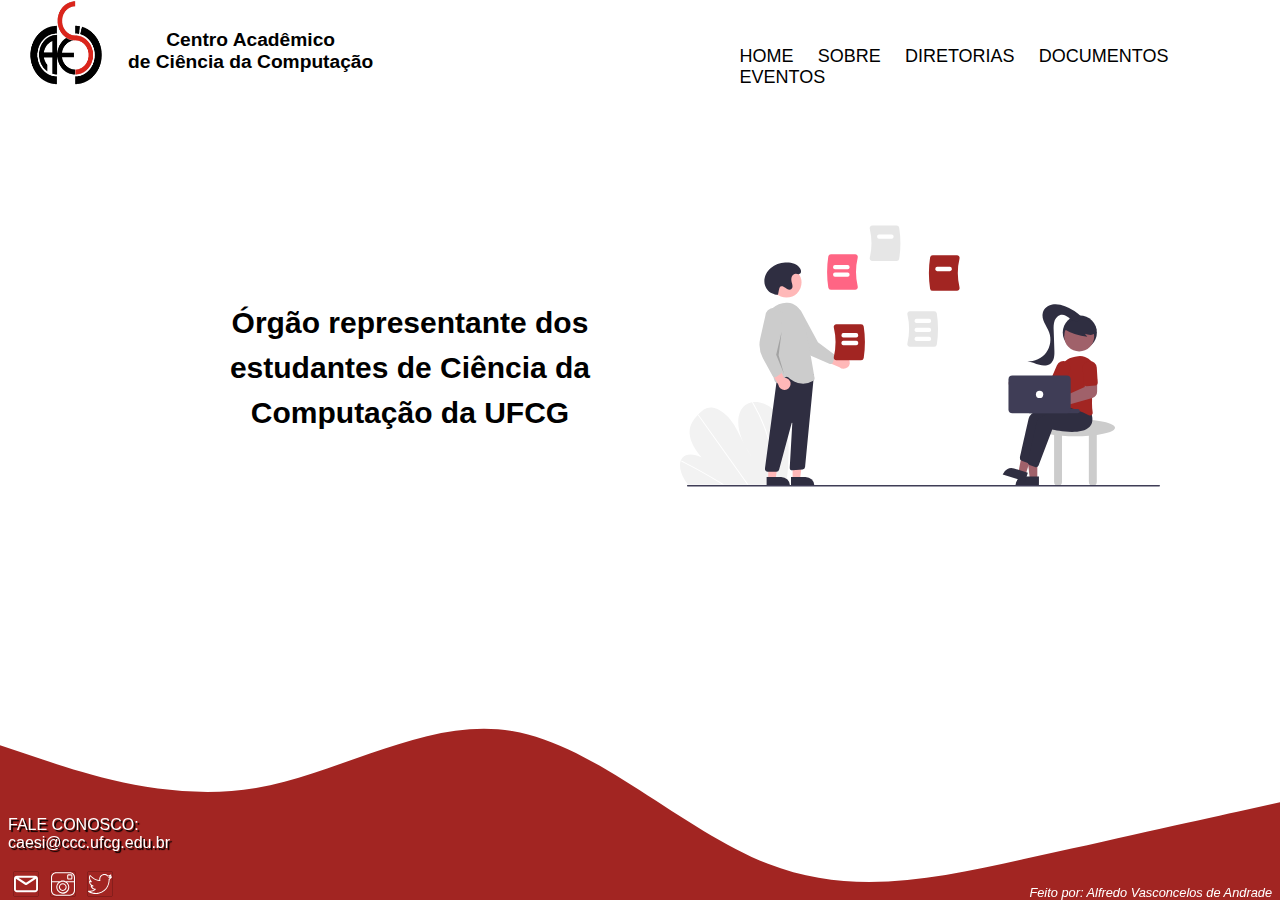
==== commit 9d9c85c6: "melhorias estruturais" ====
--- a/index.html
+++ b/index.html
@@ -16,12 +16,11 @@
     <header>
         <nav>
             <input type="checkbox" id="menul">
-            <label for="menul">
+            <label for="menul" id="menu_lateral">
                 <?xml version="1.0" encoding="iso-8859-1"?><!-- Generator: Adobe Illustrator 19.0.0, SVG Export Plug-In . SVG Version: 6.00 Build 0)  --><svg version="1.1" id="Layer_1" xmlns="http://www.w3.org/2000/svg" xmlns:xlink="http://www.w3.org/1999/xlink" x="0px" y="0px" viewBox="0 0 297 297" style="enable-background:new 0 0 297 297;" xml:space="preserve"><g><g><g><path d="M280.214,39.211H16.786C7.531,39.211,0,46.742,0,55.997v24.335c0,9.256,7.531,16.787,16.786,16.787h263.428 c9.255,0,16.786-7.531,16.786-16.787V55.997C297,46.742,289.469,39.211,280.214,39.211z" fill="#A22522"/><path d="M280.214,119.546H16.786C7.531,119.546,0,127.077,0,136.332v24.336c0,9.255,7.531,16.786,16.786,16.786h263.428 c9.255,0,16.786-7.531,16.786-16.786v-24.336C297,127.077,289.469,119.546,280.214,119.546z" fill="#A22522"/><path d="M280.214,199.881H16.786C7.531,199.881,0,207.411,0,216.668v24.335c0,9.255,7.531,16.786,16.786,16.786h263.428 c9.255,0,16.786-7.531,16.786-16.786v-24.335C297,207.411,289.469,199.881,280.214,199.881z" fill="#A22522"/></g></g></g></svg>
             </label>
             
-            <class class="pages">
-                
+            <div class="pages">
                 <ul>
                     <li><a href="index.html">HOME</a></li>
                     <li><a href="/html/about1.html">SOBRE</a></li>
@@ -29,7 +28,7 @@
                     <li><a href="/html/documents.html">DOCUMENTOS</a></li>
                     <li><a href="/html/events.html">EVENTOS</a></li>
                 </ul>
-            </class>
+            </div>
         </nav>
     </header>
 
@@ -50,16 +49,16 @@
     <footer>
         <div class="onda">
             <svg xmlns="http://www.w3.org/2000/svg" viewBox="0 0 1440 270"><path fill="#A22522" fill-opacity="1" d="M0,96L48,112C96,128,192,160,288,144C384,128,480,64,576,80C672,96,768,192,864,229.3C960,267,1056,245,1152,224C1248,203,1344,181,1392,170.7L1440,160L1440,320L1392,320C1344,320,1248,320,1152,320C1056,320,960,320,864,320C768,320,672,320,576,320C480,320,384,320,288,320C192,320,96,320,48,320L0,320Z"></path></svg>
-            <p3>FALE CONOSCO: <br>caesi@ccc.ufcg.edu.br</p3>
+            <p>FALE CONOSCO: <br>caesi@ccc.ufcg.edu.br</p>
         </div>
         
         <div class="icones-footer">        
             <a href="mailto:caesi@ccc.ufcg.edu.br" aria-label="Email do Caesi><?xml version="1.0" encoding="iso-8859-1"?><!-- Generator: Adobe Illustrator 19.0.0, SVG Export Plug-In . SVG Version: 6.00 Build 0)  --><svg width="20px" height="20px" version="1.1" id="Capa_1" xmlns="http://www.w3.org/2000/svg" xmlns:xlink="http://www.w3.org/1999/xlink" x="0px" y="0px" viewBox="0 0 75.294 75.294" style="enable-background:new 0 0 75.294 75.294;" xml:space="preserve"><g><path fill="#ffffff" d="M66.097,12.089h-56.9C4.126,12.089,0,16.215,0,21.286v32.722c0,5.071,4.126,9.197,9.197,9.197h56.9 c5.071,0,9.197-4.126,9.197-9.197V21.287C75.295,16.215,71.169,12.089,66.097,12.089z M61.603,18.089L37.647,33.523L13.691,18.089 H61.603z M66.097,57.206h-56.9C7.434,57.206,6,55.771,6,54.009V21.457l29.796,19.16c0.04,0.025,0.083,0.042,0.124,0.065 c0.043,0.024,0.087,0.047,0.131,0.069c0.231,0.119,0.469,0.215,0.712,0.278c0.025,0.007,0.05,0.01,0.075,0.016 c0.267,0.063,0.537,0.102,0.807,0.102c0.001,0,0.002,0,0.002,0c0.002,0,0.003,0,0.004,0c0.27,0,0.54-0.038,0.807-0.102 c0.025-0.006,0.05-0.009,0.075-0.016c0.243-0.063,0.48-0.159,0.712-0.278c0.044-0.022,0.088-0.045,0.131-0.069 c0.041-0.023,0.084-0.04,0.124-0.065l29.796-19.16v32.551C69.295,55.771,67.86,57.206,66.097,57.206z"/></g></svg></a> 
-            <a href="https://www.instagram.com/caesiufcg/" target="_blank" aria-label"Instagram-do-Caesi"><?xml version="1.0" encoding="iso-8859-1"?><!-- Generator: Adobe Illustrator 19.0.0, SVG Export Plug-In . SVG Version: 6.00 Build 0)  --><svg width="20px" height="20px" version="1.1" id="Layer_1" xmlns="http://www.w3.org/2000/svg" xmlns:xlink="http://www.w3.org/1999/xlink" x="0px" y="0px" viewBox="0 0 512 512" style="enable-background:new 0 0 512 512;" xml:space="preserve"> <g><g><path fill="#ffffff" d="M427.413,50.087h-53.435c-15.981,0-28.935,12.954-28.935,28.935v53.435c0,15.979,12.954,28.935,28.935,28.935h53.435 c15.981,0,28.935-12.955,28.935-28.935V79.022C456.348,63.041,443.394,50.087,427.413,50.087z M434.087,132.224 c0,3.679-2.06,6.906-5.745,6.906h-53.435c-3.685,0-7.603-3.227-7.603-6.906V78.789c0-3.679,3.918-6.441,7.603-6.441h53.435 c3.685,0,5.745,2.762,5.745,6.441V132.224z"/></g></g><g><g><path fill="#ffffff" d="M403.462,5.565H109.907C49.821,5.565,0,54.365,0,114.637v282.261c0,60.272,49.821,109.537,109.907,109.537h293.554 C463.549,506.435,512,457.17,512,396.898V114.637C512,54.365,463.549,5.565,403.462,5.565z M489.739,396.898 c0,47.994-38.462,87.276-86.277,87.276H109.907c-47.815,0-87.647-39.281-87.647-87.276V217.043H161.09c-29.87,25.044-48.856,63.336-48.856,105.622c0,76.717,62.413,139.072,139.13,139.072s139.13-62.325,139.13-139.042 c0-42.288-18.989-80.609-48.859-105.652h148.103V396.898z M251.364,205.681c64.445,0,116.87,52.429,116.87,116.87 s-52.424,116.87-116.87,116.87c-64.446,0-116.87-52.429-116.87-116.87S186.918,205.681,251.364,205.681z M489.739,194.783H305.864 c-16.747-8.348-35.168-11.13-54.5-11.13c-19.334,0-37.756,2.783-54.503,11.13H22.261v-80.145 c0-47.995,39.832-86.811,87.647-86.811h293.554c47.815 0,86.277,38.817,86.277,86.811V194.783z"/></g></g><g><g><path fill="#ffffff" d="M251.364,239.072c-46.033,0-83.478,37.446-83.478,83.478c0,46.033,37.446,83.478,83.478,83.478 c46.033,0,83.478-37.446,83.478-83.478C334.842,276.518,297.397,239.072,251.364,239.072z M251.364,383.768 c-33.75,0-61.217-27.462-61.217-61.217s27.467-61.217,61.217-61.217c33.75,0,61.217,27.462,61.217,61.217 C312.582,356.306,285.114,383.768,251.364,383.768z"/></g></g></svg></a>
+            <a href="https://www.instagram.com/caesiufcg/" target="_blank" aria-label="Instagram do Caesi"><?xml version="1.0" encoding="iso-8859-1"?><!-- Generator: Adobe Illustrator 19.0.0, SVG Export Plug-In . SVG Version: 6.00 Build 0)  --><svg width="20px" height="20px" version="1.1" id="Layer_1" xmlns="http://www.w3.org/2000/svg" xmlns:xlink="http://www.w3.org/1999/xlink" x="0px" y="0px" viewBox="0 0 512 512" style="enable-background:new 0 0 512 512;" xml:space="preserve"> <g><g><path fill="#ffffff" d="M427.413,50.087h-53.435c-15.981,0-28.935,12.954-28.935,28.935v53.435c0,15.979,12.954,28.935,28.935,28.935h53.435 c15.981,0,28.935-12.955,28.935-28.935V79.022C456.348,63.041,443.394,50.087,427.413,50.087z M434.087,132.224 c0,3.679-2.06,6.906-5.745,6.906h-53.435c-3.685,0-7.603-3.227-7.603-6.906V78.789c0-3.679,3.918-6.441,7.603-6.441h53.435 c3.685,0,5.745,2.762,5.745,6.441V132.224z"/></g></g><g><g><path fill="#ffffff" d="M403.462,5.565H109.907C49.821,5.565,0,54.365,0,114.637v282.261c0,60.272,49.821,109.537,109.907,109.537h293.554 C463.549,506.435,512,457.17,512,396.898V114.637C512,54.365,463.549,5.565,403.462,5.565z M489.739,396.898 c0,47.994-38.462,87.276-86.277,87.276H109.907c-47.815,0-87.647-39.281-87.647-87.276V217.043H161.09c-29.87,25.044-48.856,63.336-48.856,105.622c0,76.717,62.413,139.072,139.13,139.072s139.13-62.325,139.13-139.042 c0-42.288-18.989-80.609-48.859-105.652h148.103V396.898z M251.364,205.681c64.445,0,116.87,52.429,116.87,116.87 s-52.424,116.87-116.87,116.87c-64.446,0-116.87-52.429-116.87-116.87S186.918,205.681,251.364,205.681z M489.739,194.783H305.864 c-16.747-8.348-35.168-11.13-54.5-11.13c-19.334,0-37.756,2.783-54.503,11.13H22.261v-80.145 c0-47.995,39.832-86.811,87.647-86.811h293.554c47.815 0,86.277,38.817,86.277,86.811V194.783z"/></g></g><g><g><path fill="#ffffff" d="M251.364,239.072c-46.033,0-83.478,37.446-83.478,83.478c0,46.033,37.446,83.478,83.478,83.478 c46.033,0,83.478-37.446,83.478-83.478C334.842,276.518,297.397,239.072,251.364,239.072z M251.364,383.768 c-33.75,0-61.217-27.462-61.217-61.217s27.467-61.217,61.217-61.217c33.75,0,61.217,27.462,61.217,61.217 C312.582,356.306,285.114,383.768,251.364,383.768z"/></g></g></svg></a>
             <a href="https://twitter.com/caesiufcg/" target="_blank" aria-label="Twitter do Caesi"><?xml version="1.0" encoding="iso-8859-1"?><!-- Generator: Adobe Illustrator 19.0.0, SVG Export Plug-In . SVG Version: 6.00 Build 0)  --><svg width="20px" height="20px" version="1.1" id="Layer_1" xmlns="http://www.w3.org/2000/svg" xmlns:xlink="http://www.w3.org/1999/xlink" x="0px" y="0px"viewBox="0 0 512 512" style="enable-background:new 0 0 512 512;" xml:space="preserve"><g><g><path fill="#ffffff" d="M507.413,93.394c-3.709-2.51-8.607-2.383-12.174,0.327c-3.612,2.735-9.474,5.087-16.138,7.016 c18.245-21.301,18.623-35.541,18.408-38.893c-0.245-3.801-2.541-7.168-5.985-8.791c-3.459-1.612-7.51-1.23-10.587,1.005 c-21.893,15.908-43.689,19.373-56.791,19.76c-20.337-19.342-46.704-29.944-74.74-29.944c-60.271,0-109.307,49.684-109.307,110.751 c0,4.944,0.327,9.878,0.969,14.771C138.176,167.645,54.665,69.155,53.803,68.119c-2.184-2.617-5.5-4.041-8.929-3.714 c-3.398,0.296-6.444,2.235-8.148,5.189c-29.005,50.322-11.286,94.725,6.505,121.327c-1.837-1.092-3.342-2.097-4.372-2.857 c-3.143-2.337-7.337-2.725-10.852-0.995c-3.521,1.735-5.771,5.286-5.837,9.209c-0.786,48.255,21.764,76.49,43.674,92.49 c-2.372,0.327-4.597,1.459-6.266,3.276c-2.51,2.724-3.393,6.576-2.311,10.122c15.194,49.735,52.041,67.352,76.373,73.587 c-49.22,37.138-120.557,25.016-121.348,24.867c-4.73-0.831-9.464,1.663-11.408,6.082c-1.939,4.413-0.612,9.587,3.225,12.51 c52.464,40.041,115.21,48.913,160.53,48.913c34.272,0,58.573-5.077,60.91-5.582c228.617-54.179,235.864-263.063,235.394-298.66 c42.888-39.929,49.633-55.255,50.684-59.067C512.811,100.502,511.117,95.91,507.413,93.394z M443.283,151.752 c-2.33,2.143-3.56,5.235-3.346,8.398c0.036,0.561,3.536,57.179-21.694,120.266c-33.709,84.291-100.164,138.725-197.307,161.746 c-1.041,0.219-90.905,18.831-169.792-18.689c33.725-1.414,80.429-10.913,113.292-47.806c2.745-3.077,3.398-7.833,1.709-11.593 c-1.689-3.75-5.439-6.51-9.551-6.51c-0.02,0-0.041,0-0.071,0c-2.76,0-50.337-0.357-73.133-46.306 c9.219,0.398,20.24-0.145,29.122-4.237c4.092-1.888,6.51-6.1,6.005-10.574c-0.505-4.475-3.821-8.079-8.23-9.008 c-2.556-0.541-57.649-12.836-66.143-72.693c8.464,3.526,19.015,6.257,29.51,4.685c4.031-0.602,7.332-3.5,8.474-7.413 c1.138-3.908-0.107-8.13-3.184-10.809c-2.383-2.07-54.327-48.273-30.541-107.973c28.158,29.332,108.46,102.368,205.833,96.786 c3.107-0.179,5.975-1.74,7.82-4.25c1.843-2.51,2.471-5.709,1.71-8.728c-1.837-7.316-2.77-14.857-2.77-22.418 c0-49.546,39.658-89.853,88.409-89.853c23.842,0,46.203,9.515,62.97,26.796c1.923,1.985,4.556,3.122,7.322,3.174 c9.658,0.092,25.561-0.949,43.531-7.633c-5.359,6.275-12.852,13.622-23.332,21.852c-3.622,2.847-4.954,7.735-3.276,12.026 c1.684,4.301,6.056,7.02,10.566,6.607c2.112-0.168,12.352-1.071,24.352-3.505C464.662,131.4,455.494,140.523,443.283,151.752z"/></g></g></svg></a>
         </div>
         
-        <div class="creditos"><div><a href="https://github.com/AlfredoAndrade14" target="_blank">Feito por: Alfredo Vasconcelos de Andrade</a></div></div>
+        <div class="creditos"><div><a href="https://github.com/AlfredoAndrade14" aria-label='perfil do github do criador' target="_blank">Feito por: Alfredo Vasconcelos de Andrade</a></div></div>
     </footer>
 </body>
 </html>--- a/css/navbar-footer.css
+++ b/css/navbar-footer.css
@@ -91,7 +91,7 @@
 }
 
 /*texto e icones footer*/
- p3{
+.onda p{
     display: flex;
     position: fixed; 
     bottom: 2rem;
@@ -221,7 +221,7 @@
     }
 
     /*texto e icones footer*/
-        p3{
+    .onda p{
         display: flex;
         position: fixed; 
         z-index: 0.01;
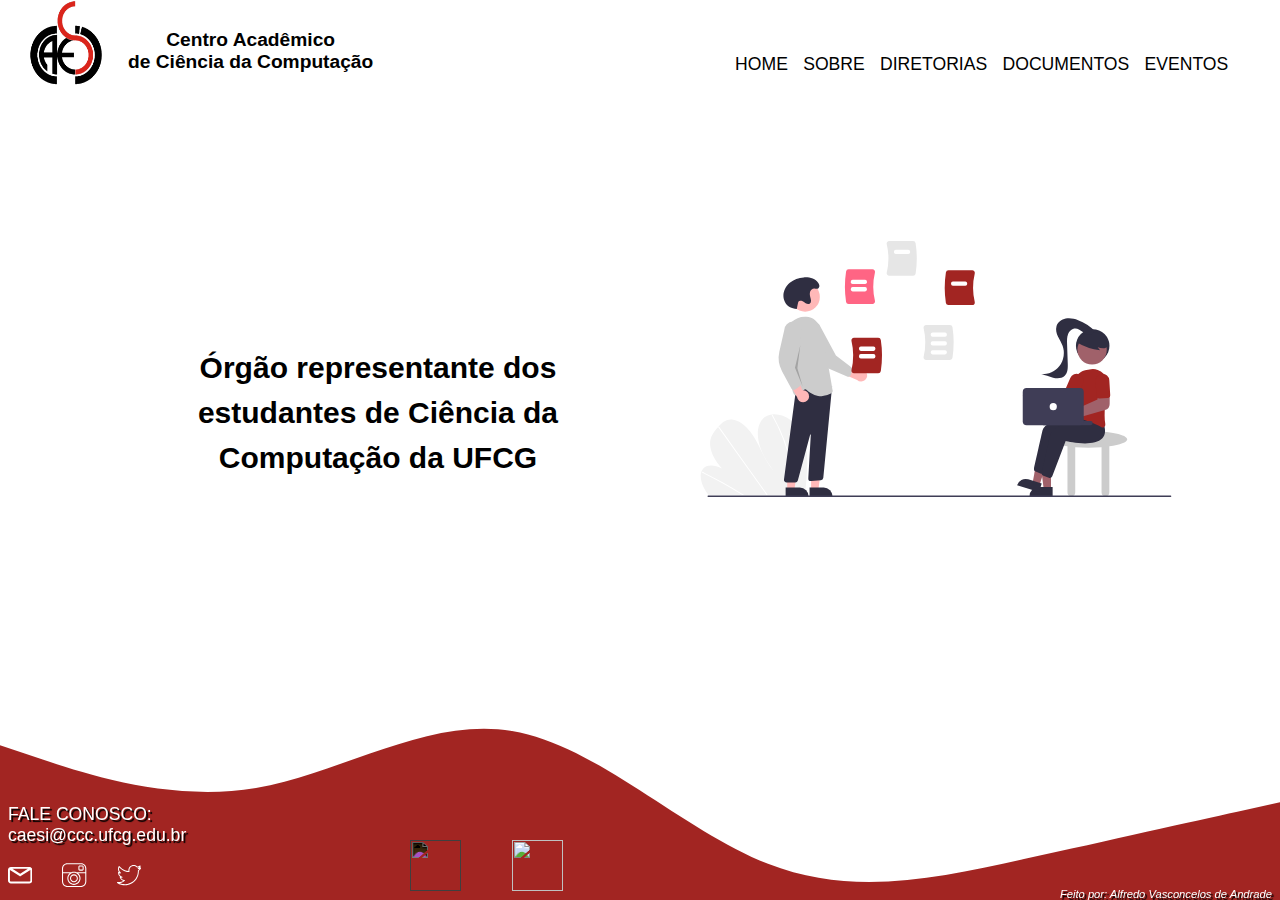
==== commit 6aff0ee1: "coreções" ====
--- a/index.html
+++ b/index.html
@@ -16,14 +16,14 @@
     <header>
         <nav>
             <input type="checkbox" id="menul">
-            <label for="menul" id="menu_lateral">
+            <label for="menul" id="menu_lateral" class="ai">
                 <?xml version="1.0" encoding="iso-8859-1"?><!-- Generator: Adobe Illustrator 19.0.0, SVG Export Plug-In . SVG Version: 6.00 Build 0)  --><svg version="1.1" id="Layer_1" xmlns="http://www.w3.org/2000/svg" xmlns:xlink="http://www.w3.org/1999/xlink" x="0px" y="0px" viewBox="0 0 297 297" style="enable-background:new 0 0 297 297;" xml:space="preserve"><g><g><g><path d="M280.214,39.211H16.786C7.531,39.211,0,46.742,0,55.997v24.335c0,9.256,7.531,16.787,16.786,16.787h263.428 c9.255,0,16.786-7.531,16.786-16.787V55.997C297,46.742,289.469,39.211,280.214,39.211z" fill="#A22522"/><path d="M280.214,119.546H16.786C7.531,119.546,0,127.077,0,136.332v24.336c0,9.255,7.531,16.786,16.786,16.786h263.428 c9.255,0,16.786-7.531,16.786-16.786v-24.336C297,127.077,289.469,119.546,280.214,119.546z" fill="#A22522"/><path d="M280.214,199.881H16.786C7.531,199.881,0,207.411,0,216.668v24.335c0,9.255,7.531,16.786,16.786,16.786h263.428 c9.255,0,16.786-7.531,16.786-16.786v-24.335C297,207.411,289.469,199.881,280.214,199.881z" fill="#A22522"/></g></g></g></svg>
             </label>
             
             <div class="pages">
                 <ul>
                     <li><a href="index.html">HOME</a></li>
-                    <li><a href="/html/about1.html">SOBRE</a></li>
+                    <li><a href="/html/about.html">SOBRE</a></li>
                     <li><a href="/html/board.html">DIRETORIAS</a></li>
                     <li><a href="/html/documents.html">DOCUMENTOS</a></li>
                     <li><a href="/html/events.html">EVENTOS</a></li>
@@ -33,7 +33,9 @@
     </header>
 
     <div class="Caesi">
-        <img src="/images/logo-vazado.png" alt="">
+        <img src="/images/logo-vazado.png" alt="logo">
+
+        <img id="logobranca" src="/images/logo-vazadobranco.png" alt="logo">
 
         <p>Centro Acadêmico<br>de Ciência da Computação</p>
     </div>
@@ -43,22 +45,30 @@
     </div>
     
     <figure class="imagem-home">
-        <svg id="a2525de1-ea14-4c9e-818b-1d269b9a5d3c" data-name="Layer 1" xmlns="http://www.w3.org/2000/svg" width="500" height="250" viewBox="0 0 787.06663 428.12769"><path d="M384.646,608.21367a400.444,400.444,0,0,1-3.77512,51.45474c-.08268.59886-.17275,1.19769-.25578,1.7965l-161.217-.9008c-.47335-.59474-.93926-1.19662-1.39067-1.8057-1.50514-2.01572-2.91582-4.08873-4.21082-6.23325-6.22436-10.3314-9.07393-22.42741-6.21838-30.773l.05114-.12968a14.64433,14.64433,0,0,1,2.85818-4.96628c6.5106-7.32867,19.67437-6.107,31.62022-.19158-10.71463-11.72839-19.24628-26.52779-19.89453-39.738-.63561-12.88512,6.10195-22.08987,13.40965-29.91231.23979-.25859.47953-.51.71927-.76137.11636-.12931.23974-.2514.35575-.38072,5.70157-5.96126,12.34862-11.83781,21.9698-11.12695,10.55192.781,22.25086,9.61942,30.45367,19.91855,8.20285,10.29191,13.65383,21.98365,19.179,33.39424,5.53227,11.4034,11.51773,23.09817,20.39527,32.84507-12.024-15.20882-21.71855-32.51307-25.2997-49.34272s-.42948-32.99345,10.28674-40.91958a25.06425,25.06425,0,0,1,10.97874-4.42987c.4623-.07683.93191-.13921,1.4089-.19432,9.92021-1.12872,21.76466,2.30225,31.84216,10.5034,11.09815,9.03006,18.79258,22.41676,22.621,35.1248C384.36161,584.153,384.76957,596.387,384.646,608.21367Z" transform="translate(-206.46668 -235.93615)" fill="#f2f2f2"/><path d="M279.16848,660.89808l-3.08277-.01723q-1.46826-.918-2.95039-1.81441c-.61167-.38609-1.23046-.7578-1.84957-1.13675q-15.33839-9.36783-30.8686-17.97134-15.51607-8.61064-31.18819-16.42786a1.292,1.292,0,0,1-.74272-1.47718.37233.37233,0,0,1,.05137-.108c.14573-.27357.47144-.38731.9468-.15359,1.28153.64258,2.57046,1.2852,3.8519,1.94224q15.71491,7.951,31.29494,16.69565,15.56928,8.7409,30.96116,18.25343c.21574.13117.4318.26958.64754.40075C277.21848,659.68858,278.19,660.29333,279.16848,660.89808Z" transform="translate(-206.46668 -235.93615)" fill="#fff"/><path d="M318.917,661.12017l-1.90628-.01065c-.43-.60168-.85249-1.20337-1.28244-1.80509q-15.15248-21.24829-30.2986-42.4966-24.80354-34.78677-49.59224-69.57343a1.22792,1.22792,0,0,1-.21449-.42c-.14133-.51347.23584-.81462.71927-.76137a1.44816,1.44816,0,0,1,1.00723.64105q13.90617,19.50841,27.80537,39.00232,24.6744,34.61277,49.34179,69.21823c1.046,1.46443,2.092,2.936,3.138,4.40046C318.06451,659.91681,318.49446,660.51853,318.917,661.12017Z" transform="translate(-206.46668 -235.93615)" fill="#fff"/><path d="M361.38558,650.05c-.09728,3.21264-.30991,6.37409-.58761,9.50626q-.08064.89854-.16164,1.797l-2.00007-.01117c.06117-.59894.12234-1.19793.1761-1.797.42263-4.525.7225-9.10116.76322-13.80157a192.53934,192.53934,0,0,0-3.79046-38.81036,241.64483,241.64483,0,0,0-11.73951-40.32059,276.90175,276.90175,0,0,0-19.20756-39.893,1.0655,1.0655,0,0,1-.17656-.7086c.08251-.57.84148-.739,1.4089-.19432a1.65516,1.65516,0,0,1,.28672.36263q1.38395,2.37972,2.71738,4.7736a276.709,276.709,0,0,1,18.38389,40.03277,240.50138,240.50138,0,0,1,10.94448,40.38115A189.95289,189.95289,0,0,1,361.38558,650.05Z" transform="translate(-206.46668 -235.93615)" fill="#fff"/><path d="M919.86492,567.54652c0-7.732-29.10157-14-65-14s-65,6.268-65,14c0,4.95544,11.96435,9.30621,30,11.79431v76.70569a6.5,6.5,0,0,0,13,0v-75.324c6.87207.53241,14.27685.824,22,.824s15.12793-.29163,22-.824v75.324a6.5,6.5,0,0,0,13,0V579.34083C907.90056,576.85273,919.86492,572.502,919.86492,567.54652Z" transform="translate(-206.46668 -235.93615)" fill="#ccc"/><circle cx="655.58561" cy="175.46783" r="28" fill="#2f2e41"/><polygon points="585.905 415.034 573.645 415.034 567.813 367.746 585.907 367.746 585.905 415.034" fill="#a0616a"/><path d="M564.88821,411.53062h23.64387a0,0,0,0,1,0,0v14.88687a0,0,0,0,1,0,0H550.00135a0,0,0,0,1,0,0v0A14.88686,14.88686,0,0,1,564.88821,411.53062Z" fill="#2f2e41"/><polygon points="566.768 408.192 555.07 404.521 563.662 357.656 580.926 363.073 566.768 408.192" fill="#a0616a"/><path d="M751.8009,635.4624h23.64387a0,0,0,0,1,0,0v14.88687a0,0,0,0,1,0,0H736.914a0,0,0,0,1,0,0v0A14.88686,14.88686,0,0,1,751.8009,635.4624Z" transform="translate(20.72246 -432.85442) rotate(17.42262)" fill="#2f2e41"/><path d="M777.2227,625.26043a4.46207,4.46207,0,0,1-1.572-.28614l-9.01929-3.38183a4.51574,4.51574,0,0,1-2.814-5.1836c2.27075-10.21,10.00976-44.9707,14.24731-63.61523,5.02588-22.11523,78.34278-26.22461,81.46119-26.38867l.25634-.01367,8.24756,10.36425c2.98023,9.57911,2.03565,17.05079-2.80762,22.208-14.13232,15.04688-56.32739,5.71-61.35888,4.52832L781.43608,622.363A4.513,4.513,0,0,1,777.2227,625.26043Z" transform="translate(-206.46668 -235.93615)" fill="#2f2e41"/><path d="M790.2227,632.26043a4.46207,4.46207,0,0,1-1.572-.28614l-9.01929-3.38183a4.51574,4.51574,0,0,1-2.814-5.1836c2.27075-10.21,10.00976-44.9707,14.24731-63.61523,5.02588-22.11523,78.34278-26.22461,81.46119-26.38867l.25634-.01367,8.24756,10.36425c2.98023,9.57911,2.03565,17.05079-2.80762,22.208-14.13232,15.0459-56.32714,5.71-61.35888,4.52832L794.43608,629.363A4.513,4.513,0,0,1,790.2227,632.26043Z" transform="translate(-206.46668 -235.93615)" fill="#2f2e41"/><path d="M764.128,488.24044a10.52657,10.52657,0,0,1,.88488,1.40152l49.32026,5.19623,7.09959-9.734,16.09071,8.79449L823.57892,517.52l-60.48739-15.42252a10.49579,10.49579,0,1,1,1.03642-13.857Z" transform="translate(-206.46668 -235.93615)" fill="#a0616a"/><path d="M878.741,547.72234a4.50062,4.50062,0,0,1-2.04956-.501c-9.8623-5.01464-29.0664-13.69921-46.87451-15.5166a4.39222,4.39222,0,0,1-3.09546-1.75,4.5186,4.5186,0,0,1-.83374-3.51074c1.60694-8.89551,5.29321-31.54687,4.81836-49.70117a24.59626,24.59626,0,0,1,18.582-24.46777h0A79.86638,79.86638,0,0,1,859.201,450.321a24.79543,24.79543,0,0,1,27.55933,28.76172c-3.17578,18.81348-6.3772,45.08985-3.59473,63.43262a4.50689,4.50689,0,0,1-1.8186,4.34863A4.42877,4.42877,0,0,1,878.741,547.72234Z" transform="translate(-206.46668 -235.93615)" fill="#a22522"/><path d="M831.61894,499.87078a4.49612,4.49612,0,0,1-1.78662-.37305l-12.8479-5.56152a4.5057,4.5057,0,0,1-2.342-5.917l9.93164-22.94239a11.49973,11.49973,0,1,1,21.10718,9.13575L835.7498,497.155a4.51063,4.51063,0,0,1-4.13086,2.71582Z" transform="translate(-206.46668 -235.93615)" fill="#a22522"/><circle cx="654.56199" cy="182.01901" r="24.56103" fill="#a0616a"/><path d="M836.02556,405.88808a88.59047,88.59047,0,0,0,38.32618,12.62844l-4.03991-4.84062a29.68836,29.68836,0,0,0,9.17074,1.82106c3.1302-.04875,6.40986-1.254,8.18641-3.83171a9.342,9.342,0,0,0,.62532-8.62974,17.69416,17.69416,0,0,0-5.56637-6.96015,33.1395,33.1395,0,0,0-30.84447-5.51247,19.80612,19.80612,0,0,0-9.21237,5.90942c-2.32839,2.87239-6.811,5.43157-5.6188,8.93167Z" transform="translate(-206.46668 -235.93615)" fill="#2f2e41"/><path d="M865.15845,386.06722a75.48483,75.48483,0,0,0-27.463-17.7592c-6.63872-2.45942-13.86459-3.97895-20.80509-2.58226s-13.50411,6.19808-15.44041,13.00778c-1.58332,5.56836.05158,11.5638,2.50871,16.80555s5.73758,10.10248,7.72463,15.53986a35.46793,35.46793,0,0,1-35.689,47.56226c6.81938.91438,13.10516,4.11905,19.77076,5.82483s14.53281,1.59011,19.48624-3.18518c5.24092-5.05244,5.34585-13.26719,5.09246-20.54249q-.565-16.22248-1.13-32.445c-.1921-5.51543-.35615-11.20764,1.63288-16.35551s6.71617-9.65569,12.23475-9.60885c4.18253.0355,7.88443,2.56925,11.23866,5.068s6.90445,5.16474,11.07059,5.53641,8.92293-2.71145,8.61118-6.8825" transform="translate(-206.46668 -235.93615)" fill="#2f2e41"/><path d="M819.73566,541.4132a11.00442,11.00442,0,1,1,4.24194-21.16357h.00024a10.56725,10.56725,0,0,1,1.31153.66455l44.74072-20.08691,1.25683-12.13428,19.28589-.51611-.12768,20.20166a10.88006,10.88006,0,0,1-7.86109,10.34277l-52.322,14.89307a10.25939,10.25939,0,0,1-.35913,1.019,11.04529,11.04529,0,0,1-10.16723,6.77978Z" transform="translate(-206.46668 -235.93615)" fill="#a0616a"/><path d="M888.93937,498.07985a4.49622,4.49622,0,0,1-1.76188.47641l-13.97358.85916a4.5057,4.5057,0,0,1-4.76751-4.21507l-1.53376-24.95271a11.49972,11.49972,0,1,1,22.956-1.41237l1.534,24.95261a4.51061,4.51061,0,0,1-2.45329,4.292Z" transform="translate(-206.46668 -235.93615)" fill="#a22522"/><path d="M779.56963,536.93615h79a3.5,3.5,0,0,1,3.5,3.5v0a3.5,3.5,0,0,1-3.5,3.5h-79a3.5,3.5,0,0,1-3.5-3.5v0A3.5,3.5,0,0,1,779.56963,536.93615Z" transform="translate(1431.6726 844.93615) rotate(180)" fill="#3f3d56"/><path d="M745.06964,537.43615v-49a6.50737,6.50737,0,0,1,6.5-6.5h89a6.50737,6.50737,0,0,1,6.5,6.5v49a6.50736,6.50736,0,0,1-6.5,6.5h-89A6.50736,6.50736,0,0,1,745.06964,537.43615Z" transform="translate(-206.46668 -235.93615)" fill="#3f3d56"/><circle cx="589.60296" cy="277" r="6" fill="#fff"/><path d="M483.24743,455.27334a10.05575,10.05575,0,0,0-15.32037-1.74408l-31.75443-16.3901,1.974,18.46448,29.8519,12.73351a10.11027,10.11027,0,0,0,15.24888-13.06381Z" transform="translate(-206.46668 -235.93615)" fill="#ffb8b8"/><path d="M455.02714,462.70552a4.505,4.505,0,0,1-3.66895.03914L421.196,449.66058A46.37347,46.37347,0,0,1,397.734,426.963l-15.85695-33.47116a14.49652,14.49652,0,1,1,22.90078-17.78059l27.8727,51.71356,25.73681,19.44154a4.5147,4.5147,0,0,1,1.58663,4.92131l-2.5261,8.15923a4.50568,4.50568,0,0,1-1.52373,2.21147A4.45458,4.45458,0,0,1,455.02714,462.70552Z" transform="translate(-206.46668 -235.93615)" fill="#ccc"/><circle cx="174.71248" cy="93.63093" r="24.56103" fill="#ffb8b8"/><polygon points="184.661 415.827 196.92 415.827 202.753 368.539 184.658 368.539 184.661 415.827" fill="#ffb8b8"/><path d="M388.50041,648.25979h38.53073a0,0,0,0,1,0,0v14.88687a0,0,0,0,1,0,0H403.38727a14.88686,14.88686,0,0,1-14.88686-14.88686v0A0,0,0,0,1,388.50041,648.25979Z" transform="translate(609.0948 1075.45169) rotate(179.99738)" fill="#2f2e41"/><polygon points="144.661 415.827 156.92 415.827 162.753 368.539 144.658 368.539 144.661 415.827" fill="#ffb8b8"/><path d="M348.50041,648.25979h38.53073a0,0,0,0,1,0,0v14.88687a0,0,0,0,1,0,0H363.38727a14.88686,14.88686,0,0,1-14.88686-14.88686v0A0,0,0,0,1,348.50041,648.25979Z" transform="translate(529.0948 1075.45352) rotate(179.99738)" fill="#2f2e41"/><path d="M346.84652,638.2278a4.49854,4.49854,0,0,1-1.075-3.55859l21.4646-160.98535,53.32861,9.05664,5.69141-3.415L411.53866,632.0696a4.51232,4.51232,0,0,1-4.09619,3.96387l-16.14771,1.3457a4.49918,4.49918,0,0,1-4.86645-4.74219l4.18066-72.74219a.50006.50006,0,0,0-.98193-.16015l-20.68311,76.70019a4.50773,4.50773,0,0,1-4.34472,3.3291h-14.367A4.49845,4.49845,0,0,1,346.84652,638.2278Z" transform="translate(-206.46668 -235.93615)" fill="#2f2e41"/><path d="M383.77889,484.95241a3.53283,3.53283,0,0,0-4.51611-.18848l-10.66187,8.293a4.49611,4.49611,0,0,1-7.0874-2.30664c-5.22973-18.31543-17.07837-64.418-14.15942-96.86621,1.65454-18.39258,17.53711-32.37109,35.405-31.19824,12.21557.81445,20.252,7.86133,23.886,20.94434,8.92261,32.12207,18.72828,91.04394,20.60328,102.53027a4.48018,4.48018,0,0,1-2.13648,4.58887A32.939,32.939,0,0,1,408.42,495.44655C401.30087,495.44655,392.76473,492.968,383.77889,484.95241Z" transform="translate(-206.46668 -235.93615)" fill="#ccc"/><path d="M387.8018,496.379a10.05578,10.05578,0,0,0-10.9788-10.8269l-14.87184-32.49319-9.84154,15.74731L367.741,497.24808a10.11027,10.11027,0,0,0,20.06081-.86908Z" transform="translate(-206.46668 -235.93615)" fill="#ffb8b8"/><path d="M361.00961,484.81179a4.505,4.505,0,0,1-2.91114-2.2334l-15.65918-28.90918a46.3735,46.3735,0,0,1-4.45434-32.33887l8.17846-36.123a14.49652,14.49652,0,1,1,28.99268.14161l-9.98145,57.89257,8.25367,31.18067a4.51469,4.51469,0,0,1-1.78858,4.85156l-7.02295,4.86133a4.50565,4.50565,0,0,1-2.56372.7998A4.455,4.455,0,0,1,361.00961,484.81179Z" transform="translate(-206.46668 -235.93615)" fill="#ccc"/><polygon points="166.697 173.828 157.697 211.828 170.697 243.828 161.697 212.828 166.697 173.828" opacity="0.2"/><path d="M367.16341,349.76393a16.53847,16.53847,0,0,1-6.388-1.15575c-.89411-.34457-1.82226-.62779-2.71471-.97258-7.8817-3.04509-13.07367-11.43907-13.25962-19.8865s4.18867-16.64645,10.68463-22.0498,14.90986-8.17746,23.33495-8.819c9.07522-.691,19.29422,1.61043,24.36535,9.16826,1.34985,2.01177,2.29389,4.45258,1.494,6.8816a4.40341,4.40341,0,0,1-1.24079,1.90593c-2.2647,2.01487-4.52249.49989-6.83116.366-3.17324-.184-6.02338,2.38457-7.04776,5.39355s-.57345,6.32161.25367,9.39068a23.45956,23.45956,0,0,1,1.18249,5.71008,5.74054,5.74054,0,0,1-2.37856,5.05472c-1.98288,1.19858-4.58693.50489-6.571-.69176s-3.69841-2.86047-5.84154-3.74105-5.02244-.68525-6.26984,1.26729a6.93473,6.93473,0,0,0-.79266,2.28861c-1.11828,5.09485-.86126,4.7948-1.97954,9.88965Z" transform="translate(-206.46668 -235.93615)" fill="#2f2e41"/><path d="M580.11488,433.1146a4.31989,4.31989,0,0,1-.8074-3.70516,102.32847,102.32847,0,0,0-.0003-47.52515,4.321,4.321,0,0,1,.8077-3.70516,4.2478,4.2478,0,0,1,3.35525-1.62564h39.87222a4.30187,4.30187,0,0,1,4.2371,3.6057,167.48733,167.48733,0,0,1,0,50.97535,4.30187,4.30187,0,0,1-4.2371,3.6057H583.47013A4.2478,4.2478,0,0,1,580.11488,433.1146Z" transform="translate(-206.46668 -235.93615)" fill="#e6e6e6"/><path d="M518.43373,292.49666a4.31845,4.31845,0,0,1-.80709-3.70455,102.33247,102.33247,0,0,0,0-47.52515,4.31848,4.31848,0,0,1,.80709-3.70456,4.24662,4.24662,0,0,1,3.35526-1.62625h39.87252a4.30258,4.30258,0,0,1,4.2371,3.60571,167.48727,167.48727,0,0,1,0,50.97534,4.30258,4.30258,0,0,1-4.2371,3.60571H521.789A4.24659,4.24659,0,0,1,518.43373,292.49666Z" transform="translate(-206.46668 -235.93615)" fill="#e6e6e6"/><path d="M616.54546,339.53454a167.48663,167.48663,0,0,1,0-50.97534,4.30156,4.30156,0,0,1,4.23679-3.60571h39.87252a4.2466,4.2466,0,0,1,3.35526,1.62625,4.31916,4.31916,0,0,1,.8074,3.70456,102.32847,102.32847,0,0,0-.0003,47.52515,4.318,4.318,0,0,1-.8071,3.70455,4.24657,4.24657,0,0,1-3.35526,1.62625H620.78225A4.30156,4.30156,0,0,1,616.54546,339.53454Z" transform="translate(-206.46668 -235.93615)" fill="#a22522"/><path d="M449.62243,337.75466a167.50643,167.50643,0,0,1,0-50.97535,4.30257,4.30257,0,0,1,4.2371-3.6057h39.87252a4.24661,4.24661,0,0,1,3.35526,1.62624,4.31916,4.31916,0,0,1,.80739,3.70456,102.32847,102.32847,0,0,0-.0003,47.52515,4.31805,4.31805,0,0,1-.80709,3.70456,4.24661,4.24661,0,0,1-3.35526,1.62624H453.85953A4.30257,4.30257,0,0,1,449.62243,337.75466Z" transform="translate(-206.46668 -235.93615)" fill="#ff6584"/><path d="M459.48435,455.42648a4.39086,4.39086,0,0,1-.82066-3.766,104.00128,104.00128,0,0,0-.00031-48.30592,4.392,4.392,0,0,1,.821-3.766,4.31762,4.31762,0,0,1,3.41038-1.65235H503.422a4.37254,4.37254,0,0,1,4.3067,3.66495,170.23814,170.23814,0,0,1,0,51.81279,4.37254,4.37254,0,0,1-4.3067,3.66494H462.89473A4.31762,4.31762,0,0,1,459.48435,455.42648Z" transform="translate(-206.46668 -235.93615)" fill="#a22522"/><path d="M219.04862,664.06385h773.294a1.19068,1.19068,0,1,0,0-2.38137h-773.294a1.19069,1.19069,0,1,0,0,2.38137Z" transform="translate(-206.46668 -235.93615)" fill="#3f3d56"/><path d="M495.60138,419.75793H474.252a3.00328,3.00328,0,0,1-3-3V415.484a3.00328,3.00328,0,0,1,3-3h21.34937a3.00328,3.00328,0,0,1,3,3v1.27392A3.00328,3.00328,0,0,1,495.60138,419.75793Z" transform="translate(-206.46668 -235.93615)" fill="#fff"/><path d="M495.60138,432.30529H474.252a3.00328,3.00328,0,0,1-3-3v-1.27392a3.00328,3.00328,0,0,1,3-3h21.34937a3.00328,3.00328,0,0,1,3,3v1.27392A3.00328,3.00328,0,0,1,495.60138,432.30529Z" transform="translate(-206.46668 -235.93615)" fill="#fff"/><path d="M481.462,307.85022H460.53839a3.00328,3.00328,0,0,1-3-3v-1.17188a3.00328,3.00328,0,0,1,3-3H481.462a3.00328,3.00328,0,0,1,3,3v1.17188A3.00328,3.00328,0,0,1,481.462,307.85022Z" transform="translate(-206.46668 -235.93615)" fill="#fff"/><path d="M615.14142,395.97961H594.21808a3.00328,3.00328,0,0,1-3-3v-1.17236a3.00328,3.00328,0,0,1,3-3h20.92334a3.00328,3.00328,0,0,1,3,3v1.17236A3.00328,3.00328,0,0,1,615.14142,395.97961Z" transform="translate(-206.46668 -235.93615)" fill="#fff"/><path d="M615.14142,410.79309H594.21808a3.00328,3.00328,0,0,1-3-3v-1.17237a3.00328,3.00328,0,0,1,3-3h20.92334a3.00329,3.00329,0,0,1,3,3v1.17237A3.00329,3.00329,0,0,1,615.14142,410.79309Z" transform="translate(-206.46668 -235.93615)" fill="#fff"/><path d="M615.14142,425.60656H594.21808a3.00328,3.00328,0,0,1-3-3V421.4342a3.00328,3.00328,0,0,1,3-3h20.92334a3.00328,3.00328,0,0,1,3,3v1.17236A3.00328,3.00328,0,0,1,615.14142,425.60656Z" transform="translate(-206.46668 -235.93615)" fill="#fff"/><path d="M481.462,320.19494H460.53839a3.00328,3.00328,0,0,1-3-3v-1.17236a3.00328,3.00328,0,0,1,3-3H481.462a3.00328,3.00328,0,0,1,3,3v1.17236A3.00328,3.00328,0,0,1,481.462,320.19494Z" transform="translate(-206.46668 -235.93615)" fill="#fff"/><path d="M553.639,257.83117H532.71564a3.00328,3.00328,0,0,1-3-3v-1.17236a3.00328,3.00328,0,0,1,3-3H553.639a3.00328,3.00328,0,0,1,3,3v1.17236A3.00328,3.00328,0,0,1,553.639,257.83117Z" transform="translate(-206.46668 -235.93615)" fill="#fff"/><path d="M649.11285,310.86486H628.18927a3.00328,3.00328,0,0,1-3-3V306.6925a3.00328,3.00328,0,0,1,3-3h20.92358a3.00328,3.00328,0,0,1,3,3v1.17236A3.00328,3.00328,0,0,1,649.11285,310.86486Z" transform="translate(-206.46668 -235.93615)" fill="#fff"/></svg>
+        <svg id="a2525de1-ea14-4c9e-818b-1d269b9a5d3c" data-name="Layer 1" xmlns="http://www.w3.org/2000/svg" viewBox="0 0 787.06663 428.12769"><path d="M384.646,608.21367a400.444,400.444,0,0,1-3.77512,51.45474c-.08268.59886-.17275,1.19769-.25578,1.7965l-161.217-.9008c-.47335-.59474-.93926-1.19662-1.39067-1.8057-1.50514-2.01572-2.91582-4.08873-4.21082-6.23325-6.22436-10.3314-9.07393-22.42741-6.21838-30.773l.05114-.12968a14.64433,14.64433,0,0,1,2.85818-4.96628c6.5106-7.32867,19.67437-6.107,31.62022-.19158-10.71463-11.72839-19.24628-26.52779-19.89453-39.738-.63561-12.88512,6.10195-22.08987,13.40965-29.91231.23979-.25859.47953-.51.71927-.76137.11636-.12931.23974-.2514.35575-.38072,5.70157-5.96126,12.34862-11.83781,21.9698-11.12695,10.55192.781,22.25086,9.61942,30.45367,19.91855,8.20285,10.29191,13.65383,21.98365,19.179,33.39424,5.53227,11.4034,11.51773,23.09817,20.39527,32.84507-12.024-15.20882-21.71855-32.51307-25.2997-49.34272s-.42948-32.99345,10.28674-40.91958a25.06425,25.06425,0,0,1,10.97874-4.42987c.4623-.07683.93191-.13921,1.4089-.19432,9.92021-1.12872,21.76466,2.30225,31.84216,10.5034,11.09815,9.03006,18.79258,22.41676,22.621,35.1248C384.36161,584.153,384.76957,596.387,384.646,608.21367Z" transform="translate(-206.46668 -235.93615)" fill="#f2f2f2"/><path d="M279.16848,660.89808l-3.08277-.01723q-1.46826-.918-2.95039-1.81441c-.61167-.38609-1.23046-.7578-1.84957-1.13675q-15.33839-9.36783-30.8686-17.97134-15.51607-8.61064-31.18819-16.42786a1.292,1.292,0,0,1-.74272-1.47718.37233.37233,0,0,1,.05137-.108c.14573-.27357.47144-.38731.9468-.15359,1.28153.64258,2.57046,1.2852,3.8519,1.94224q15.71491,7.951,31.29494,16.69565,15.56928,8.7409,30.96116,18.25343c.21574.13117.4318.26958.64754.40075C277.21848,659.68858,278.19,660.29333,279.16848,660.89808Z" transform="translate(-206.46668 -235.93615)" fill="#fff"/><path d="M318.917,661.12017l-1.90628-.01065c-.43-.60168-.85249-1.20337-1.28244-1.80509q-15.15248-21.24829-30.2986-42.4966-24.80354-34.78677-49.59224-69.57343a1.22792,1.22792,0,0,1-.21449-.42c-.14133-.51347.23584-.81462.71927-.76137a1.44816,1.44816,0,0,1,1.00723.64105q13.90617,19.50841,27.80537,39.00232,24.6744,34.61277,49.34179,69.21823c1.046,1.46443,2.092,2.936,3.138,4.40046C318.06451,659.91681,318.49446,660.51853,318.917,661.12017Z" transform="translate(-206.46668 -235.93615)" fill="#fff"/><path d="M361.38558,650.05c-.09728,3.21264-.30991,6.37409-.58761,9.50626q-.08064.89854-.16164,1.797l-2.00007-.01117c.06117-.59894.12234-1.19793.1761-1.797.42263-4.525.7225-9.10116.76322-13.80157a192.53934,192.53934,0,0,0-3.79046-38.81036,241.64483,241.64483,0,0,0-11.73951-40.32059,276.90175,276.90175,0,0,0-19.20756-39.893,1.0655,1.0655,0,0,1-.17656-.7086c.08251-.57.84148-.739,1.4089-.19432a1.65516,1.65516,0,0,1,.28672.36263q1.38395,2.37972,2.71738,4.7736a276.709,276.709,0,0,1,18.38389,40.03277,240.50138,240.50138,0,0,1,10.94448,40.38115A189.95289,189.95289,0,0,1,361.38558,650.05Z" transform="translate(-206.46668 -235.93615)" fill="#fff"/><path d="M919.86492,567.54652c0-7.732-29.10157-14-65-14s-65,6.268-65,14c0,4.95544,11.96435,9.30621,30,11.79431v76.70569a6.5,6.5,0,0,0,13,0v-75.324c6.87207.53241,14.27685.824,22,.824s15.12793-.29163,22-.824v75.324a6.5,6.5,0,0,0,13,0V579.34083C907.90056,576.85273,919.86492,572.502,919.86492,567.54652Z" transform="translate(-206.46668 -235.93615)" fill="#ccc"/><circle cx="655.58561" cy="175.46783" r="28" fill="#2f2e41"/><polygon points="585.905 415.034 573.645 415.034 567.813 367.746 585.907 367.746 585.905 415.034" fill="#a0616a"/><path d="M564.88821,411.53062h23.64387a0,0,0,0,1,0,0v14.88687a0,0,0,0,1,0,0H550.00135a0,0,0,0,1,0,0v0A14.88686,14.88686,0,0,1,564.88821,411.53062Z" fill="#2f2e41"/><polygon points="566.768 408.192 555.07 404.521 563.662 357.656 580.926 363.073 566.768 408.192" fill="#a0616a"/><path d="M751.8009,635.4624h23.64387a0,0,0,0,1,0,0v14.88687a0,0,0,0,1,0,0H736.914a0,0,0,0,1,0,0v0A14.88686,14.88686,0,0,1,751.8009,635.4624Z" transform="translate(20.72246 -432.85442) rotate(17.42262)" fill="#2f2e41"/><path d="M777.2227,625.26043a4.46207,4.46207,0,0,1-1.572-.28614l-9.01929-3.38183a4.51574,4.51574,0,0,1-2.814-5.1836c2.27075-10.21,10.00976-44.9707,14.24731-63.61523,5.02588-22.11523,78.34278-26.22461,81.46119-26.38867l.25634-.01367,8.24756,10.36425c2.98023,9.57911,2.03565,17.05079-2.80762,22.208-14.13232,15.04688-56.32739,5.71-61.35888,4.52832L781.43608,622.363A4.513,4.513,0,0,1,777.2227,625.26043Z" transform="translate(-206.46668 -235.93615)" fill="#2f2e41"/><path d="M790.2227,632.26043a4.46207,4.46207,0,0,1-1.572-.28614l-9.01929-3.38183a4.51574,4.51574,0,0,1-2.814-5.1836c2.27075-10.21,10.00976-44.9707,14.24731-63.61523,5.02588-22.11523,78.34278-26.22461,81.46119-26.38867l.25634-.01367,8.24756,10.36425c2.98023,9.57911,2.03565,17.05079-2.80762,22.208-14.13232,15.0459-56.32714,5.71-61.35888,4.52832L794.43608,629.363A4.513,4.513,0,0,1,790.2227,632.26043Z" transform="translate(-206.46668 -235.93615)" fill="#2f2e41"/><path d="M764.128,488.24044a10.52657,10.52657,0,0,1,.88488,1.40152l49.32026,5.19623,7.09959-9.734,16.09071,8.79449L823.57892,517.52l-60.48739-15.42252a10.49579,10.49579,0,1,1,1.03642-13.857Z" transform="translate(-206.46668 -235.93615)" fill="#a0616a"/><path d="M878.741,547.72234a4.50062,4.50062,0,0,1-2.04956-.501c-9.8623-5.01464-29.0664-13.69921-46.87451-15.5166a4.39222,4.39222,0,0,1-3.09546-1.75,4.5186,4.5186,0,0,1-.83374-3.51074c1.60694-8.89551,5.29321-31.54687,4.81836-49.70117a24.59626,24.59626,0,0,1,18.582-24.46777h0A79.86638,79.86638,0,0,1,859.201,450.321a24.79543,24.79543,0,0,1,27.55933,28.76172c-3.17578,18.81348-6.3772,45.08985-3.59473,63.43262a4.50689,4.50689,0,0,1-1.8186,4.34863A4.42877,4.42877,0,0,1,878.741,547.72234Z" transform="translate(-206.46668 -235.93615)" fill="#a22522"/><path d="M831.61894,499.87078a4.49612,4.49612,0,0,1-1.78662-.37305l-12.8479-5.56152a4.5057,4.5057,0,0,1-2.342-5.917l9.93164-22.94239a11.49973,11.49973,0,1,1,21.10718,9.13575L835.7498,497.155a4.51063,4.51063,0,0,1-4.13086,2.71582Z" transform="translate(-206.46668 -235.93615)" fill="#a22522"/><circle cx="654.56199" cy="182.01901" r="24.56103" fill="#a0616a"/><path d="M836.02556,405.88808a88.59047,88.59047,0,0,0,38.32618,12.62844l-4.03991-4.84062a29.68836,29.68836,0,0,0,9.17074,1.82106c3.1302-.04875,6.40986-1.254,8.18641-3.83171a9.342,9.342,0,0,0,.62532-8.62974,17.69416,17.69416,0,0,0-5.56637-6.96015,33.1395,33.1395,0,0,0-30.84447-5.51247,19.80612,19.80612,0,0,0-9.21237,5.90942c-2.32839,2.87239-6.811,5.43157-5.6188,8.93167Z" transform="translate(-206.46668 -235.93615)" fill="#2f2e41"/><path d="M865.15845,386.06722a75.48483,75.48483,0,0,0-27.463-17.7592c-6.63872-2.45942-13.86459-3.97895-20.80509-2.58226s-13.50411,6.19808-15.44041,13.00778c-1.58332,5.56836.05158,11.5638,2.50871,16.80555s5.73758,10.10248,7.72463,15.53986a35.46793,35.46793,0,0,1-35.689,47.56226c6.81938.91438,13.10516,4.11905,19.77076,5.82483s14.53281,1.59011,19.48624-3.18518c5.24092-5.05244,5.34585-13.26719,5.09246-20.54249q-.565-16.22248-1.13-32.445c-.1921-5.51543-.35615-11.20764,1.63288-16.35551s6.71617-9.65569,12.23475-9.60885c4.18253.0355,7.88443,2.56925,11.23866,5.068s6.90445,5.16474,11.07059,5.53641,8.92293-2.71145,8.61118-6.8825" transform="translate(-206.46668 -235.93615)" fill="#2f2e41"/><path d="M819.73566,541.4132a11.00442,11.00442,0,1,1,4.24194-21.16357h.00024a10.56725,10.56725,0,0,1,1.31153.66455l44.74072-20.08691,1.25683-12.13428,19.28589-.51611-.12768,20.20166a10.88006,10.88006,0,0,1-7.86109,10.34277l-52.322,14.89307a10.25939,10.25939,0,0,1-.35913,1.019,11.04529,11.04529,0,0,1-10.16723,6.77978Z" transform="translate(-206.46668 -235.93615)" fill="#a0616a"/><path d="M888.93937,498.07985a4.49622,4.49622,0,0,1-1.76188.47641l-13.97358.85916a4.5057,4.5057,0,0,1-4.76751-4.21507l-1.53376-24.95271a11.49972,11.49972,0,1,1,22.956-1.41237l1.534,24.95261a4.51061,4.51061,0,0,1-2.45329,4.292Z" transform="translate(-206.46668 -235.93615)" fill="#a22522"/><path d="M779.56963,536.93615h79a3.5,3.5,0,0,1,3.5,3.5v0a3.5,3.5,0,0,1-3.5,3.5h-79a3.5,3.5,0,0,1-3.5-3.5v0A3.5,3.5,0,0,1,779.56963,536.93615Z" transform="translate(1431.6726 844.93615) rotate(180)" fill="#3f3d56"/><path d="M745.06964,537.43615v-49a6.50737,6.50737,0,0,1,6.5-6.5h89a6.50737,6.50737,0,0,1,6.5,6.5v49a6.50736,6.50736,0,0,1-6.5,6.5h-89A6.50736,6.50736,0,0,1,745.06964,537.43615Z" transform="translate(-206.46668 -235.93615)" fill="#3f3d56"/><circle cx="589.60296" cy="277" r="6" fill="#fff"/><path d="M483.24743,455.27334a10.05575,10.05575,0,0,0-15.32037-1.74408l-31.75443-16.3901,1.974,18.46448,29.8519,12.73351a10.11027,10.11027,0,0,0,15.24888-13.06381Z" transform="translate(-206.46668 -235.93615)" fill="#ffb8b8"/><path d="M455.02714,462.70552a4.505,4.505,0,0,1-3.66895.03914L421.196,449.66058A46.37347,46.37347,0,0,1,397.734,426.963l-15.85695-33.47116a14.49652,14.49652,0,1,1,22.90078-17.78059l27.8727,51.71356,25.73681,19.44154a4.5147,4.5147,0,0,1,1.58663,4.92131l-2.5261,8.15923a4.50568,4.50568,0,0,1-1.52373,2.21147A4.45458,4.45458,0,0,1,455.02714,462.70552Z" transform="translate(-206.46668 -235.93615)" fill="#ccc"/><circle cx="174.71248" cy="93.63093" r="24.56103" fill="#ffb8b8"/><polygon points="184.661 415.827 196.92 415.827 202.753 368.539 184.658 368.539 184.661 415.827" fill="#ffb8b8"/><path d="M388.50041,648.25979h38.53073a0,0,0,0,1,0,0v14.88687a0,0,0,0,1,0,0H403.38727a14.88686,14.88686,0,0,1-14.88686-14.88686v0A0,0,0,0,1,388.50041,648.25979Z" transform="translate(609.0948 1075.45169) rotate(179.99738)" fill="#2f2e41"/><polygon points="144.661 415.827 156.92 415.827 162.753 368.539 144.658 368.539 144.661 415.827" fill="#ffb8b8"/><path d="M348.50041,648.25979h38.53073a0,0,0,0,1,0,0v14.88687a0,0,0,0,1,0,0H363.38727a14.88686,14.88686,0,0,1-14.88686-14.88686v0A0,0,0,0,1,348.50041,648.25979Z" transform="translate(529.0948 1075.45352) rotate(179.99738)" fill="#2f2e41"/><path d="M346.84652,638.2278a4.49854,4.49854,0,0,1-1.075-3.55859l21.4646-160.98535,53.32861,9.05664,5.69141-3.415L411.53866,632.0696a4.51232,4.51232,0,0,1-4.09619,3.96387l-16.14771,1.3457a4.49918,4.49918,0,0,1-4.86645-4.74219l4.18066-72.74219a.50006.50006,0,0,0-.98193-.16015l-20.68311,76.70019a4.50773,4.50773,0,0,1-4.34472,3.3291h-14.367A4.49845,4.49845,0,0,1,346.84652,638.2278Z" transform="translate(-206.46668 -235.93615)" fill="#2f2e41"/><path d="M383.77889,484.95241a3.53283,3.53283,0,0,0-4.51611-.18848l-10.66187,8.293a4.49611,4.49611,0,0,1-7.0874-2.30664c-5.22973-18.31543-17.07837-64.418-14.15942-96.86621,1.65454-18.39258,17.53711-32.37109,35.405-31.19824,12.21557.81445,20.252,7.86133,23.886,20.94434,8.92261,32.12207,18.72828,91.04394,20.60328,102.53027a4.48018,4.48018,0,0,1-2.13648,4.58887A32.939,32.939,0,0,1,408.42,495.44655C401.30087,495.44655,392.76473,492.968,383.77889,484.95241Z" transform="translate(-206.46668 -235.93615)" fill="#ccc"/><path d="M387.8018,496.379a10.05578,10.05578,0,0,0-10.9788-10.8269l-14.87184-32.49319-9.84154,15.74731L367.741,497.24808a10.11027,10.11027,0,0,0,20.06081-.86908Z" transform="translate(-206.46668 -235.93615)" fill="#ffb8b8"/><path d="M361.00961,484.81179a4.505,4.505,0,0,1-2.91114-2.2334l-15.65918-28.90918a46.3735,46.3735,0,0,1-4.45434-32.33887l8.17846-36.123a14.49652,14.49652,0,1,1,28.99268.14161l-9.98145,57.89257,8.25367,31.18067a4.51469,4.51469,0,0,1-1.78858,4.85156l-7.02295,4.86133a4.50565,4.50565,0,0,1-2.56372.7998A4.455,4.455,0,0,1,361.00961,484.81179Z" transform="translate(-206.46668 -235.93615)" fill="#ccc"/><polygon points="166.697 173.828 157.697 211.828 170.697 243.828 161.697 212.828 166.697 173.828" opacity="0.2"/><path d="M367.16341,349.76393a16.53847,16.53847,0,0,1-6.388-1.15575c-.89411-.34457-1.82226-.62779-2.71471-.97258-7.8817-3.04509-13.07367-11.43907-13.25962-19.8865s4.18867-16.64645,10.68463-22.0498,14.90986-8.17746,23.33495-8.819c9.07522-.691,19.29422,1.61043,24.36535,9.16826,1.34985,2.01177,2.29389,4.45258,1.494,6.8816a4.40341,4.40341,0,0,1-1.24079,1.90593c-2.2647,2.01487-4.52249.49989-6.83116.366-3.17324-.184-6.02338,2.38457-7.04776,5.39355s-.57345,6.32161.25367,9.39068a23.45956,23.45956,0,0,1,1.18249,5.71008,5.74054,5.74054,0,0,1-2.37856,5.05472c-1.98288,1.19858-4.58693.50489-6.571-.69176s-3.69841-2.86047-5.84154-3.74105-5.02244-.68525-6.26984,1.26729a6.93473,6.93473,0,0,0-.79266,2.28861c-1.11828,5.09485-.86126,4.7948-1.97954,9.88965Z" transform="translate(-206.46668 -235.93615)" fill="#2f2e41"/><path d="M580.11488,433.1146a4.31989,4.31989,0,0,1-.8074-3.70516,102.32847,102.32847,0,0,0-.0003-47.52515,4.321,4.321,0,0,1,.8077-3.70516,4.2478,4.2478,0,0,1,3.35525-1.62564h39.87222a4.30187,4.30187,0,0,1,4.2371,3.6057,167.48733,167.48733,0,0,1,0,50.97535,4.30187,4.30187,0,0,1-4.2371,3.6057H583.47013A4.2478,4.2478,0,0,1,580.11488,433.1146Z" transform="translate(-206.46668 -235.93615)" fill="#e6e6e6"/><path d="M518.43373,292.49666a4.31845,4.31845,0,0,1-.80709-3.70455,102.33247,102.33247,0,0,0,0-47.52515,4.31848,4.31848,0,0,1,.80709-3.70456,4.24662,4.24662,0,0,1,3.35526-1.62625h39.87252a4.30258,4.30258,0,0,1,4.2371,3.60571,167.48727,167.48727,0,0,1,0,50.97534,4.30258,4.30258,0,0,1-4.2371,3.60571H521.789A4.24659,4.24659,0,0,1,518.43373,292.49666Z" transform="translate(-206.46668 -235.93615)" fill="#e6e6e6"/><path d="M616.54546,339.53454a167.48663,167.48663,0,0,1,0-50.97534,4.30156,4.30156,0,0,1,4.23679-3.60571h39.87252a4.2466,4.2466,0,0,1,3.35526,1.62625,4.31916,4.31916,0,0,1,.8074,3.70456,102.32847,102.32847,0,0,0-.0003,47.52515,4.318,4.318,0,0,1-.8071,3.70455,4.24657,4.24657,0,0,1-3.35526,1.62625H620.78225A4.30156,4.30156,0,0,1,616.54546,339.53454Z" transform="translate(-206.46668 -235.93615)" fill="#a22522"/><path d="M449.62243,337.75466a167.50643,167.50643,0,0,1,0-50.97535,4.30257,4.30257,0,0,1,4.2371-3.6057h39.87252a4.24661,4.24661,0,0,1,3.35526,1.62624,4.31916,4.31916,0,0,1,.80739,3.70456,102.32847,102.32847,0,0,0-.0003,47.52515,4.31805,4.31805,0,0,1-.80709,3.70456,4.24661,4.24661,0,0,1-3.35526,1.62624H453.85953A4.30257,4.30257,0,0,1,449.62243,337.75466Z" transform="translate(-206.46668 -235.93615)" fill="#ff6584"/><path d="M459.48435,455.42648a4.39086,4.39086,0,0,1-.82066-3.766,104.00128,104.00128,0,0,0-.00031-48.30592,4.392,4.392,0,0,1,.821-3.766,4.31762,4.31762,0,0,1,3.41038-1.65235H503.422a4.37254,4.37254,0,0,1,4.3067,3.66495,170.23814,170.23814,0,0,1,0,51.81279,4.37254,4.37254,0,0,1-4.3067,3.66494H462.89473A4.31762,4.31762,0,0,1,459.48435,455.42648Z" transform="translate(-206.46668 -235.93615)" fill="#a22522"/><path d="M219.04862,664.06385h773.294a1.19068,1.19068,0,1,0,0-2.38137h-773.294a1.19069,1.19069,0,1,0,0,2.38137Z" transform="translate(-206.46668 -235.93615)" fill="#3f3d56"/><path d="M495.60138,419.75793H474.252a3.00328,3.00328,0,0,1-3-3V415.484a3.00328,3.00328,0,0,1,3-3h21.34937a3.00328,3.00328,0,0,1,3,3v1.27392A3.00328,3.00328,0,0,1,495.60138,419.75793Z" transform="translate(-206.46668 -235.93615)" fill="#fff"/><path d="M495.60138,432.30529H474.252a3.00328,3.00328,0,0,1-3-3v-1.27392a3.00328,3.00328,0,0,1,3-3h21.34937a3.00328,3.00328,0,0,1,3,3v1.27392A3.00328,3.00328,0,0,1,495.60138,432.30529Z" transform="translate(-206.46668 -235.93615)" fill="#fff"/><path d="M481.462,307.85022H460.53839a3.00328,3.00328,0,0,1-3-3v-1.17188a3.00328,3.00328,0,0,1,3-3H481.462a3.00328,3.00328,0,0,1,3,3v1.17188A3.00328,3.00328,0,0,1,481.462,307.85022Z" transform="translate(-206.46668 -235.93615)" fill="#fff"/><path d="M615.14142,395.97961H594.21808a3.00328,3.00328,0,0,1-3-3v-1.17236a3.00328,3.00328,0,0,1,3-3h20.92334a3.00328,3.00328,0,0,1,3,3v1.17236A3.00328,3.00328,0,0,1,615.14142,395.97961Z" transform="translate(-206.46668 -235.93615)" fill="#fff"/><path d="M615.14142,410.79309H594.21808a3.00328,3.00328,0,0,1-3-3v-1.17237a3.00328,3.00328,0,0,1,3-3h20.92334a3.00329,3.00329,0,0,1,3,3v1.17237A3.00329,3.00329,0,0,1,615.14142,410.79309Z" transform="translate(-206.46668 -235.93615)" fill="#fff"/><path d="M615.14142,425.60656H594.21808a3.00328,3.00328,0,0,1-3-3V421.4342a3.00328,3.00328,0,0,1,3-3h20.92334a3.00328,3.00328,0,0,1,3,3v1.17236A3.00328,3.00328,0,0,1,615.14142,425.60656Z" transform="translate(-206.46668 -235.93615)" fill="#fff"/><path d="M481.462,320.19494H460.53839a3.00328,3.00328,0,0,1-3-3v-1.17236a3.00328,3.00328,0,0,1,3-3H481.462a3.00328,3.00328,0,0,1,3,3v1.17236A3.00328,3.00328,0,0,1,481.462,320.19494Z" transform="translate(-206.46668 -235.93615)" fill="#fff"/><path d="M553.639,257.83117H532.71564a3.00328,3.00328,0,0,1-3-3v-1.17236a3.00328,3.00328,0,0,1,3-3H553.639a3.00328,3.00328,0,0,1,3,3v1.17236A3.00328,3.00328,0,0,1,553.639,257.83117Z" transform="translate(-206.46668 -235.93615)" fill="#fff"/><path d="M649.11285,310.86486H628.18927a3.00328,3.00328,0,0,1-3-3V306.6925a3.00328,3.00328,0,0,1,3-3h20.92358a3.00328,3.00328,0,0,1,3,3v1.17236A3.00328,3.00328,0,0,1,649.11285,310.86486Z" transform="translate(-206.46668 -235.93615)" fill="#fff"/></svg>
     </figure>
     
     <footer>
         <div class="onda">
             <svg xmlns="http://www.w3.org/2000/svg" viewBox="0 0 1440 270"><path fill="#A22522" fill-opacity="1" d="M0,96L48,112C96,128,192,160,288,144C384,128,480,64,576,80C672,96,768,192,864,229.3C960,267,1056,245,1152,224C1248,203,1344,181,1392,170.7L1440,160L1440,320L1392,320C1344,320,1248,320,1152,320C1056,320,960,320,864,320C768,320,672,320,576,320C480,320,384,320,288,320C192,320,96,320,48,320L0,320Z"></path></svg>
             <p>FALE CONOSCO: <br>caesi@ccc.ufcg.edu.br</p>
-        </div>
-        
+        </div> 
+
         <div class="icones-footer">        
             <a href="mailto:caesi@ccc.ufcg.edu.br" aria-label="Email do Caesi><?xml version="1.0" encoding="iso-8859-1"?><!-- Generator: Adobe Illustrator 19.0.0, SVG Export Plug-In . SVG Version: 6.00 Build 0)  --><svg width="20px" height="20px" version="1.1" id="Capa_1" xmlns="http://www.w3.org/2000/svg" xmlns:xlink="http://www.w3.org/1999/xlink" x="0px" y="0px" viewBox="0 0 75.294 75.294" style="enable-background:new 0 0 75.294 75.294;" xml:space="preserve"><g><path fill="#ffffff" d="M66.097,12.089h-56.9C4.126,12.089,0,16.215,0,21.286v32.722c0,5.071,4.126,9.197,9.197,9.197h56.9 c5.071,0,9.197-4.126,9.197-9.197V21.287C75.295,16.215,71.169,12.089,66.097,12.089z M61.603,18.089L37.647,33.523L13.691,18.089 H61.603z M66.097,57.206h-56.9C7.434,57.206,6,55.771,6,54.009V21.457l29.796,19.16c0.04,0.025,0.083,0.042,0.124,0.065 c0.043,0.024,0.087,0.047,0.131,0.069c0.231,0.119,0.469,0.215,0.712,0.278c0.025,0.007,0.05,0.01,0.075,0.016 c0.267,0.063,0.537,0.102,0.807,0.102c0.001,0,0.002,0,0.002,0c0.002,0,0.003,0,0.004,0c0.27,0,0.54-0.038,0.807-0.102 c0.025-0.006,0.05-0.009,0.075-0.016c0.243-0.063,0.48-0.159,0.712-0.278c0.044-0.022,0.088-0.045,0.131-0.069 c0.041-0.023,0.084-0.04,0.124-0.065l29.796-19.16v32.551C69.295,55.771,67.86,57.206,66.097,57.206z"/></g></svg></a> 
             <a href="https://www.instagram.com/caesiufcg/" target="_blank" aria-label="Instagram do Caesi"><?xml version="1.0" encoding="iso-8859-1"?><!-- Generator: Adobe Illustrator 19.0.0, SVG Export Plug-In . SVG Version: 6.00 Build 0)  --><svg width="20px" height="20px" version="1.1" id="Layer_1" xmlns="http://www.w3.org/2000/svg" xmlns:xlink="http://www.w3.org/1999/xlink" x="0px" y="0px" viewBox="0 0 512 512" style="enable-background:new 0 0 512 512;" xml:space="preserve"> <g><g><path fill="#ffffff" d="M427.413,50.087h-53.435c-15.981,0-28.935,12.954-28.935,28.935v53.435c0,15.979,12.954,28.935,28.935,28.935h53.435 c15.981,0,28.935-12.955,28.935-28.935V79.022C456.348,63.041,443.394,50.087,427.413,50.087z M434.087,132.224 c0,3.679-2.06,6.906-5.745,6.906h-53.435c-3.685,0-7.603-3.227-7.603-6.906V78.789c0-3.679,3.918-6.441,7.603-6.441h53.435 c3.685,0,5.745,2.762,5.745,6.441V132.224z"/></g></g><g><g><path fill="#ffffff" d="M403.462,5.565H109.907C49.821,5.565,0,54.365,0,114.637v282.261c0,60.272,49.821,109.537,109.907,109.537h293.554 C463.549,506.435,512,457.17,512,396.898V114.637C512,54.365,463.549,5.565,403.462,5.565z M489.739,396.898 c0,47.994-38.462,87.276-86.277,87.276H109.907c-47.815,0-87.647-39.281-87.647-87.276V217.043H161.09c-29.87,25.044-48.856,63.336-48.856,105.622c0,76.717,62.413,139.072,139.13,139.072s139.13-62.325,139.13-139.042 c0-42.288-18.989-80.609-48.859-105.652h148.103V396.898z M251.364,205.681c64.445,0,116.87,52.429,116.87,116.87 s-52.424,116.87-116.87,116.87c-64.446,0-116.87-52.429-116.87-116.87S186.918,205.681,251.364,205.681z M489.739,194.783H305.864 c-16.747-8.348-35.168-11.13-54.5-11.13c-19.334,0-37.756,2.783-54.503,11.13H22.261v-80.145 c0-47.995,39.832-86.811,87.647-86.811h293.554c47.815 0,86.277,38.817,86.277,86.811V194.783z"/></g></g><g><g><path fill="#ffffff" d="M251.364,239.072c-46.033,0-83.478,37.446-83.478,83.478c0,46.033,37.446,83.478,83.478,83.478 c46.033,0,83.478-37.446,83.478-83.478C334.842,276.518,297.397,239.072,251.364,239.072z M251.364,383.768 c-33.75,0-61.217-27.462-61.217-61.217s27.467-61.217,61.217-61.217c33.75,0,61.217,27.462,61.217,61.217 C312.582,356.306,285.114,383.768,251.364,383.768z"/></g></g></svg></a>
             <a href="https://twitter.com/caesiufcg/" target="_blank" aria-label="Twitter do Caesi"><?xml version="1.0" encoding="iso-8859-1"?><!-- Generator: Adobe Illustrator 19.0.0, SVG Export Plug-In . SVG Version: 6.00 Build 0)  --><svg width="20px" height="20px" version="1.1" id="Layer_1" xmlns="http://www.w3.org/2000/svg" xmlns:xlink="http://www.w3.org/1999/xlink" x="0px" y="0px"viewBox="0 0 512 512" style="enable-background:new 0 0 512 512;" xml:space="preserve"><g><g><path fill="#ffffff" d="M507.413,93.394c-3.709-2.51-8.607-2.383-12.174,0.327c-3.612,2.735-9.474,5.087-16.138,7.016 c18.245-21.301,18.623-35.541,18.408-38.893c-0.245-3.801-2.541-7.168-5.985-8.791c-3.459-1.612-7.51-1.23-10.587,1.005 c-21.893,15.908-43.689,19.373-56.791,19.76c-20.337-19.342-46.704-29.944-74.74-29.944c-60.271,0-109.307,49.684-109.307,110.751 c0,4.944,0.327,9.878,0.969,14.771C138.176,167.645,54.665,69.155,53.803,68.119c-2.184-2.617-5.5-4.041-8.929-3.714 c-3.398,0.296-6.444,2.235-8.148,5.189c-29.005,50.322-11.286,94.725,6.505,121.327c-1.837-1.092-3.342-2.097-4.372-2.857 c-3.143-2.337-7.337-2.725-10.852-0.995c-3.521,1.735-5.771,5.286-5.837,9.209c-0.786,48.255,21.764,76.49,43.674,92.49 c-2.372,0.327-4.597,1.459-6.266,3.276c-2.51,2.724-3.393,6.576-2.311,10.122c15.194,49.735,52.041,67.352,76.373,73.587 c-49.22,37.138-120.557,25.016-121.348,24.867c-4.73-0.831-9.464,1.663-11.408,6.082c-1.939,4.413-0.612,9.587,3.225,12.51 c52.464,40.041,115.21,48.913,160.53,48.913c34.272,0,58.573-5.077,60.91-5.582c228.617-54.179,235.864-263.063,235.394-298.66 c42.888-39.929,49.633-55.255,50.684-59.067C512.811,100.502,511.117,95.91,507.413,93.394z M443.283,151.752 c-2.33,2.143-3.56,5.235-3.346,8.398c0.036,0.561,3.536,57.179-21.694,120.266c-33.709,84.291-100.164,138.725-197.307,161.746 c-1.041,0.219-90.905,18.831-169.792-18.689c33.725-1.414,80.429-10.913,113.292-47.806c2.745-3.077,3.398-7.833,1.709-11.593 c-1.689-3.75-5.439-6.51-9.551-6.51c-0.02,0-0.041,0-0.071,0c-2.76,0-50.337-0.357-73.133-46.306 c9.219,0.398,20.24-0.145,29.122-4.237c4.092-1.888,6.51-6.1,6.005-10.574c-0.505-4.475-3.821-8.079-8.23-9.008 c-2.556-0.541-57.649-12.836-66.143-72.693c8.464,3.526,19.015,6.257,29.51,4.685c4.031-0.602,7.332-3.5,8.474-7.413 c1.138-3.908-0.107-8.13-3.184-10.809c-2.383-2.07-54.327-48.273-30.541-107.973c28.158,29.332,108.46,102.368,205.833,96.786 c3.107-0.179,5.975-1.74,7.82-4.25c1.843-2.51,2.471-5.709,1.71-8.728c-1.837-7.316-2.77-14.857-2.77-22.418 c0-49.546,39.658-89.853,88.409-89.853c23.842,0,46.203,9.515,62.97,26.796c1.923,1.985,4.556,3.122,7.322,3.174 c9.658,0.092,25.561-0.949,43.531-7.633c-5.359,6.275-12.852,13.622-23.332,21.852c-3.622,2.847-4.954,7.735-3.276,12.026 c1.684,4.301,6.056,7.02,10.566,6.607c2.112-0.168,12.352-1.071,24.352-3.505C464.662,131.4,455.494,140.523,443.283,151.752z"/></g></g></svg></a>
         </div>
         
+        <div class="mode">
+            <img id="sun" onclick="Lightmode()" src="/images/sun-svgrepo-com.svg">
+            <img id="moon" onclick="Darkmode()" src="/images/moon-svgrepo-com.svg">
+        </div>
+        
         <div class="creditos"><div><a href="https://github.com/AlfredoAndrade14" aria-label='perfil do github do criador' target="_blank">Feito por: Alfredo Vasconcelos de Andrade</a></div></div>
     </footer>
+    
+    <!--Script do Darkmode e Lightmode-->
+    <script src="/scripts/modes.js"></script>
 </body>
 </html>--- a/css/navbar-footer.css
+++ b/css/navbar-footer.css
@@ -2,6 +2,16 @@
     
     @import url('https://fonts.googleapis.com/css2?family=Quicksand:wght@400;700&display=swap');
     font-family: 'Quicksand', sans-serif;
+}
+
+html{
+    --bg: #ffffff;
+    --color: #000000;
+    --lb: "none";
+}
+
+body{
+    background-color: var(--bg);
 }
 
 /*checkbox do menu lateral*/
@@ -31,7 +41,7 @@
 
 /*Nav botões de navegação*/
 .pages{
-    display: block;
+    display: inline-block;
 }
 
 .pages ul{
@@ -41,7 +51,7 @@
     top: 2.5rem;
     left: -30rem;
     font-size: 0.7rem;
-    background-color: #a22422f5; 
+    background-color: #a22522f5; 
     list-style: none;
 }
 
@@ -57,7 +67,7 @@
 
 a{
     text-decoration: none;
-    color: black;
+    color: var(--color);
 }
 
 /*logo e nome Caesi*/
@@ -68,6 +78,10 @@
     position: absolute;
     left: 74.5%;
     top: 0.2%;
+}
+
+#logobranca {
+    display: none;
 }
 
 .Caesi p{
@@ -79,6 +93,7 @@
     top: 2%;
     left: 5rem;
     transition: 500ms;
+    color: var(--color);
 }
 
 /*imagem footer*/
@@ -94,52 +109,69 @@
 .onda p{
     display: flex;
     position: fixed; 
-    bottom: 2rem;
-    color: rgb(255, 255, 255);
-    text-shadow: 2px 2px 1px black;
-    font-size: 0.7rem;
+    bottom: 6%;
+    color: var(--color);
+    font-size: 70%
 }
 
 .icones-footer{
     display: flex;
     position: fixed;
-    left: 0.5rem;
-    bottom: 0;
+    left: 3%;
+    bottom: 0.5%;
 }
 
 .icones-footer a{
-    padding: 0.2rem 0.4rem 0rem ;
+    padding-right: 15px;
 }
 
 .icones-footer a svg{
-    width: 1.3rem;
-    height: 1.3rem;
-}
-
-
-.icones-footer svg{
-    box-shadow: 0px 0px 1px black;
+    width: 110%;
+    height: 110%;
+    filter: black;
 }
 
 /*creditos*/
 .creditos a{
-    font-size: 0.6rem;
+    font-size: 50%;
     position: fixed;
     bottom: 0;
     right: 0;
     color: white;
     font-style: italic;
+    text-shadow: 2px 2px 1px #000000;
+}
+
+/*botões dos temas*/
+#sun{
+    height: 3vmax;
+    width: 3vmax;
+    position: fixed;
+    bottom: 0.5%;
+    left: 32%;
+    filter: invert(100%);
+}
+
+#moon {
+    height: 3vmax;
+    width: 3vmax;
+    position: fixed;
+    bottom: 0.5%;
+    left: 40%;
+    filter: invert(0%);
 }
 
 /*versao Desktop*/
 @media (min-width: 760px){
-
+    body{
+        background-color: var(--bg);
+    }
 /*checkbox do menu lateral*/
     #menul,label{
         position: absolute;
         top: 1.2rem;
         left: 1.5rem;
-        visibility: hidden;
+        display: none;
     }
     
     label svg{
@@ -150,32 +182,22 @@
     input[type="checkbox"]
     {
         display: none;
-    }
-    
-    input[type="checkbox"]:checked ~ .pages
-    {
-        transform: translateX(27rem);
-        width: 10px;
-    }
-    
+    } 
     /*Nav botões de navegação*/
     .pages ul{
+        font-size: 110%;
         display: block;
-        font-size: 18px;
         background-color: initial;
         position: absolute;
-        top: 1.75rem;
+        top: 4%;
         left: 53.9%;
-    }
-    
-    .pages ul{
         list-style: none;
     }
     
     .pages li{
         display: inline;
-        margin: 0.1rem;
-        padding: 0.5rem 0.5rem;
+        margin: 0.2px;
+        padding: 5px;
         transition: 500ms;
     }
     
@@ -186,7 +208,7 @@
 
     a{
         text-decoration: none;
-        color: black;
+        color: var(--color);
     } 
     
     /*logo e nome Caesi*/
@@ -198,6 +220,10 @@
         left: -2rem;
         top: -1rem;
     }
+
+    #logobranca {
+        display: none;
+    }
     
     .Caesi p{
         font-weight: bold;
@@ -208,6 +234,7 @@
         top: 0.6rem;
         left: 8rem;
         transition: 500ms;
+        color: var(--color);
     }
 
     /*imagem footer*/
@@ -225,39 +252,53 @@
         display: flex;
         position: fixed; 
         z-index: 0.01;
-        bottom: 2rem;
-        font-size: initial; 
+        bottom: 4%;
+        font-size: 110%; 
         color: rgb(255, 255, 255);
-        text-shadow: 2px 2px 1px black;
+        text-shadow: 2px 2px 1px #000000;
     }
     
     .icones-footer{
         display: flex;
         position: fixed;
         left: 0.5rem;
-        bottom: 0;
+        bottom: 1%;
     }
 
     .icones-footer a{
-        padding: 0.2rem 0.4rem 0rem ;
-    }
-
-    .icones-footer svg{
-        box-shadow: 0px 0px 1px black;
+        padding-right: 30px;
     }
 
     .icones-footer a svg{
-        width: 1.5rem;
-        height: 1.5rem;
+        width: 1.9vmax;
+        height: 1.9vmax;
     }
 
     /*creditos*/
     .creditos a{
-        font-size: 0.8rem;
+        font-size: 70%;
         position: fixed;
         bottom: 0;
         right: 0.5rem;
         color: white;
         font-style: italic;
+        text-shadow: 2px 2px 1px #000000;
+    }
+
+    /*botões dos temas*/
+    #sun{
+        height: 4vmax;
+        width: 4vmax;
+        position: fixed;
+        bottom: 1%;
+        left: 32%;
+    }
+
+    #moon {
+        height: 4vmax;
+        width: 4vmax;
+        position: fixed;
+        bottom: 1%;
+        left: 40%;
     }
 }--- a/css/index.css
+++ b/css/index.css
@@ -7,8 +7,8 @@
 }
 
 .imagem-home svg{
-    width: 20rem;
-    height: 15rem;
+    width: 40vmax;
+    height: 25vmax;
     opacity: 1;
 }
 
@@ -33,22 +33,22 @@
         position: absolute;
         z-index: 0.01;
         left: 50%;
-        top: 20%;
+        top: 25%;
         width: 1%;
         height: 1%;
     }
 
     .imagem-home svg{
-        height: 20rem;
-        width: 30rem;
+        height: 20vmax;
+        width: 40vmax;
         opacity: initial;
     }
 
     /*texto da pagina*/
     .texto-home{
         position: absolute; 
-        left: 10rem; 
-        top: 30%;
+        left: 10%; 
+        top: 35%;
         width: 500px;
         font-style: normal;
         font-weight: bold;
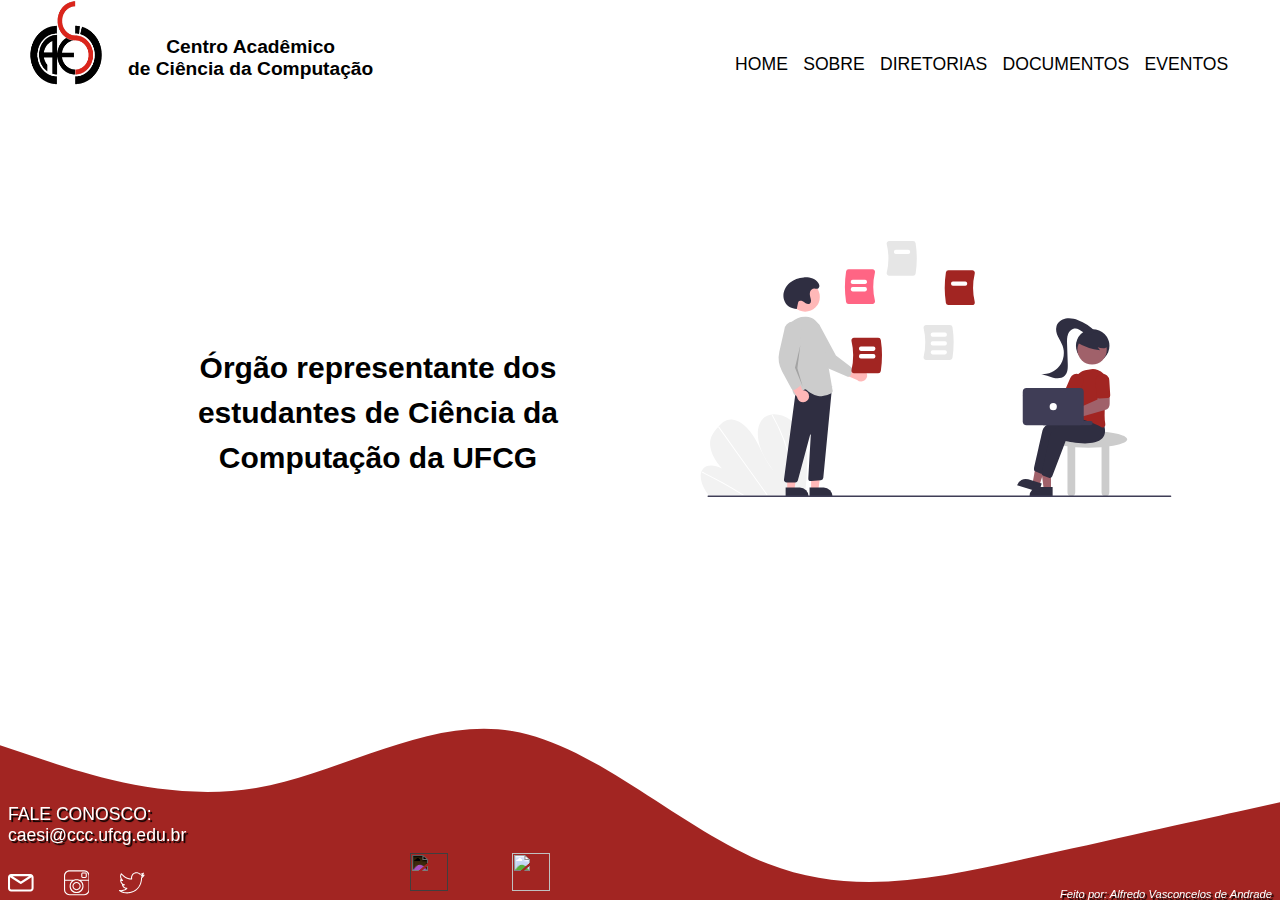
==== commit 2d78b194: "mundanças no navbar" ====
--- a/index.html
+++ b/index.html
@@ -6,7 +6,7 @@
     <title>CAESI</title>
     
     <!-- favicon (icone na barra de navegacao) -->
-    <link rel="shortcut icon" href="images/caesi-logo.ico">
+    <link rel="shortcut icon" href="/images/caesi-logo.ico">
     
     <!--arquivos css-->
     <link rel="stylesheet" href="/css/navbar-footer.css">
@@ -16,7 +16,7 @@
     <header>
         <nav>
             <input type="checkbox" id="menul">
-            <label for="menul" id="menu_lateral" class="ai">
+            <label for="menul" id="menu_lateral" >
                 <?xml version="1.0" encoding="iso-8859-1"?><!-- Generator: Adobe Illustrator 19.0.0, SVG Export Plug-In . SVG Version: 6.00 Build 0)  --><svg version="1.1" id="Layer_1" xmlns="http://www.w3.org/2000/svg" xmlns:xlink="http://www.w3.org/1999/xlink" x="0px" y="0px" viewBox="0 0 297 297" style="enable-background:new 0 0 297 297;" xml:space="preserve"><g><g><g><path d="M280.214,39.211H16.786C7.531,39.211,0,46.742,0,55.997v24.335c0,9.256,7.531,16.787,16.786,16.787h263.428 c9.255,0,16.786-7.531,16.786-16.787V55.997C297,46.742,289.469,39.211,280.214,39.211z" fill="#A22522"/><path d="M280.214,119.546H16.786C7.531,119.546,0,127.077,0,136.332v24.336c0,9.255,7.531,16.786,16.786,16.786h263.428 c9.255,0,16.786-7.531,16.786-16.786v-24.336C297,127.077,289.469,119.546,280.214,119.546z" fill="#A22522"/><path d="M280.214,199.881H16.786C7.531,199.881,0,207.411,0,216.668v24.335c0,9.255,7.531,16.786,16.786,16.786h263.428 c9.255,0,16.786-7.531,16.786-16.786v-24.335C297,207.411,289.469,199.881,280.214,199.881z" fill="#A22522"/></g></g></g></svg>
             </label>
             
@@ -37,7 +37,7 @@
 
         <img id="logobranca" src="/images/logo-vazadobranco.png" alt="logo">
 
-        <p>Centro Acadêmico<br>de Ciência da Computação</p>
+        <a href="index.html">Centro Acadêmico<br>de Ciência da Computação</a>
     </div>
 
     <div class="texto-home">
--- a/css/navbar-footer.css
+++ b/css/navbar-footer.css
@@ -7,7 +7,6 @@
 html{
     --bg: #ffffff;
     --color: #000000;
-    --lb: "none";
 }
 
 body{
@@ -15,7 +14,7 @@
 }
 
 /*checkbox do menu lateral*/
-#menul,label{
+#menul,#menu_lateral{
     position: absolute;
     top: 3%;
     left: 4%;
@@ -48,7 +47,7 @@
     display: block;
     position: absolute;
     z-index: 1;
-    top: 2.5rem;
+    top: 2rem;
     left: -30rem;
     font-size: 0.7rem;
     background-color: #a22522f5; 
@@ -84,14 +83,14 @@
     display: none;
 }
 
-.Caesi p{
+.Caesi a{
     font-weight: bold;
     text-align: center;
     font-size: 0.7rem;
     display: block;
     position: absolute;
-    top: 2%;
-    left: 5rem;
+    top: 3.2%;
+    left: 25%;
     transition: 500ms;
     color: var(--color);
 }
@@ -118,7 +117,7 @@
     display: flex;
     position: fixed;
     left: 3%;
-    bottom: 0.5%;
+    bottom: 0;
 }
 
 .icones-footer a{
@@ -126,9 +125,9 @@
 }
 
 .icones-footer a svg{
-    width: 110%;
-    height: 110%;
-    filter: black;
+    width: 2.7vmax;
+    height: 2.7vmax;
+    filter: rgb(0, 0, 0);
 }
 
 /*creditos*/
@@ -137,7 +136,7 @@
     position: fixed;
     bottom: 0;
     right: 0;
-    color: white;
+    color: rgb(255, 255, 255);
     font-style: italic;
     text-shadow: 2px 2px 1px #000000;
 }
@@ -166,23 +165,11 @@
     body{
         background-color: var(--bg);
     }
-/*checkbox do menu lateral*/
-    #menul,label{
-        position: absolute;
-        top: 1.2rem;
-        left: 1.5rem;
+    /*checkbox do menu lateral*/
+    #menul, #menu_lateral{
         display: none;
     }
-    
-    label svg{
-        width: 2rem;
-        height: 2rem;
-    }
-    
-    input[type="checkbox"]
-    {
-        display: none;
-    } 
+
     /*Nav botões de navegação*/
     .pages ul{
         font-size: 110%;
@@ -225,13 +212,13 @@
         display: none;
     }
     
-    .Caesi p{
+    .Caesi a{
         font-weight: bold;
         text-align: center;
         font-size: 1.2rem;
         display: flex;
         position: absolute;
-        top: 0.6rem;
+        top: 4%;
         left: 8rem;
         transition: 500ms;
         color: var(--color);
@@ -262,7 +249,7 @@
         display: flex;
         position: fixed;
         left: 0.5rem;
-        bottom: 1%;
+        bottom: 0;
     }
 
     .icones-footer a{
@@ -270,8 +257,8 @@
     }
 
     .icones-footer a svg{
-        width: 1.9vmax;
-        height: 1.9vmax;
+        width: 2vmax;
+        height: 2vmax;
     }
 
     /*creditos*/
@@ -280,23 +267,23 @@
         position: fixed;
         bottom: 0;
         right: 0.5rem;
-        color: white;
+        color: rgb(255, 255, 255);
         font-style: italic;
         text-shadow: 2px 2px 1px #000000;
     }
 
     /*botões dos temas*/
     #sun{
-        height: 4vmax;
-        width: 4vmax;
+        height: 3vmax;
+        width: 3vmax;
         position: fixed;
         bottom: 1%;
         left: 32%;
     }
 
     #moon {
-        height: 4vmax;
-        width: 4vmax;
+        height: 3vmax;
+        width: 3vmax;
         position: fixed;
         bottom: 1%;
         left: 40%;
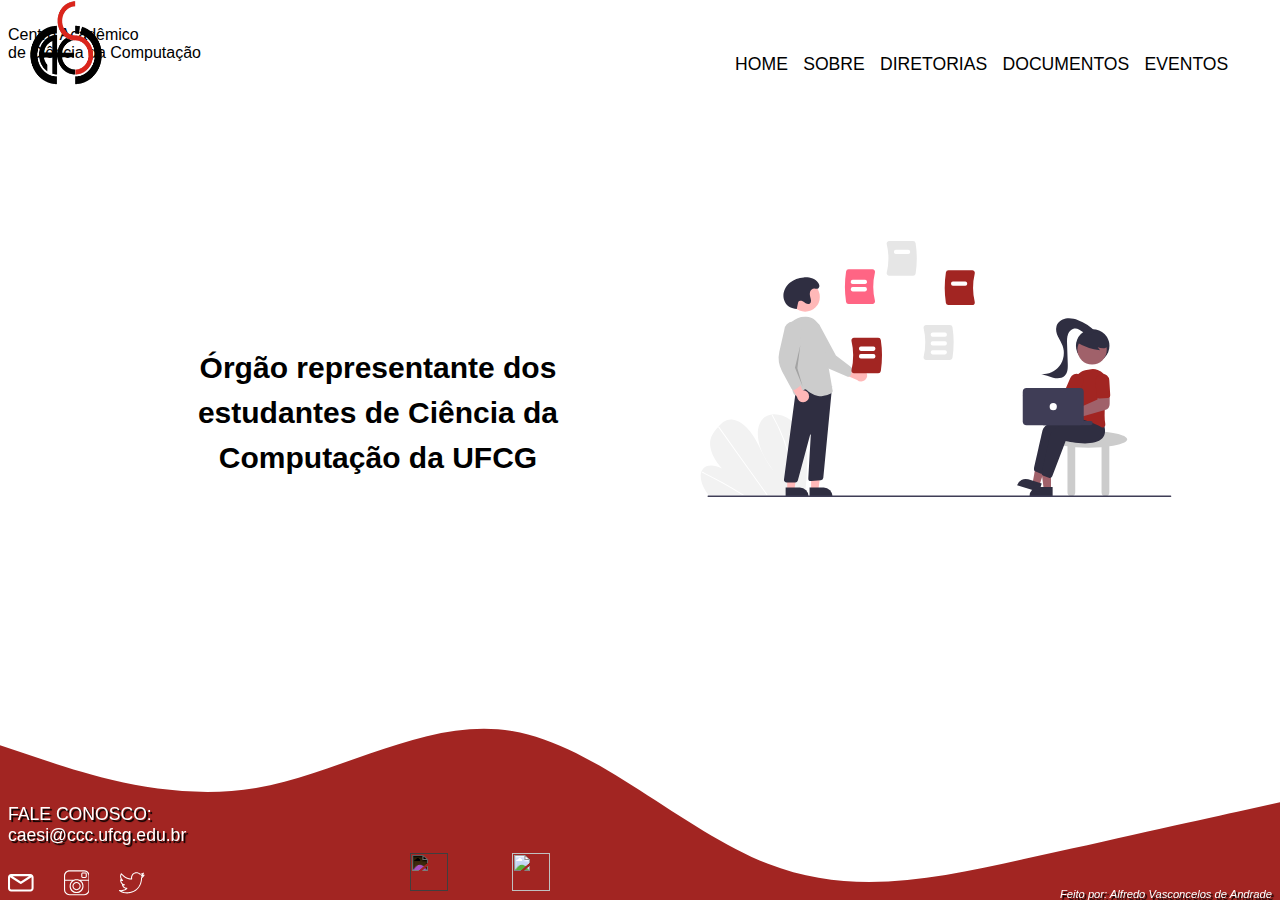
==== commit 8e5ef489: "adição do link da pagina de documentos" ====
--- a/index.html
+++ b/index.html
@@ -25,7 +25,7 @@
                     <li><a href="index.html">HOME</a></li>
                     <li><a href="/html/about.html">SOBRE</a></li>
                     <li><a href="/html/board.html">DIRETORIAS</a></li>
-                    <li><a href="/html/documents.html">DOCUMENTOS</a></li>
+                    <li><a href="https://caesiufcg.github.io/documentos-site/">DOCUMENTOS</a></li>
                     <li><a href="/html/events.html">EVENTOS</a></li>
                 </ul>
             </div>
--- a/css/navbar-footer.css
+++ b/css/navbar-footer.css
@@ -83,13 +83,13 @@
     display: none;
 }
 
-.Caesi a{
+.Caesi p{
     font-weight: bold;
     text-align: center;
     font-size: 0.7rem;
     display: block;
     position: absolute;
-    top: 3.2%;
+    top: 2%;
     left: 25%;
     transition: 500ms;
     color: var(--color);
@@ -212,13 +212,13 @@
         display: none;
     }
     
-    .Caesi a{
+    .Caesi p{
         font-weight: bold;
         text-align: center;
         font-size: 1.2rem;
         display: flex;
         position: absolute;
-        top: 4%;
+        top: 0.6rem;
         left: 8rem;
         transition: 500ms;
         color: var(--color);
